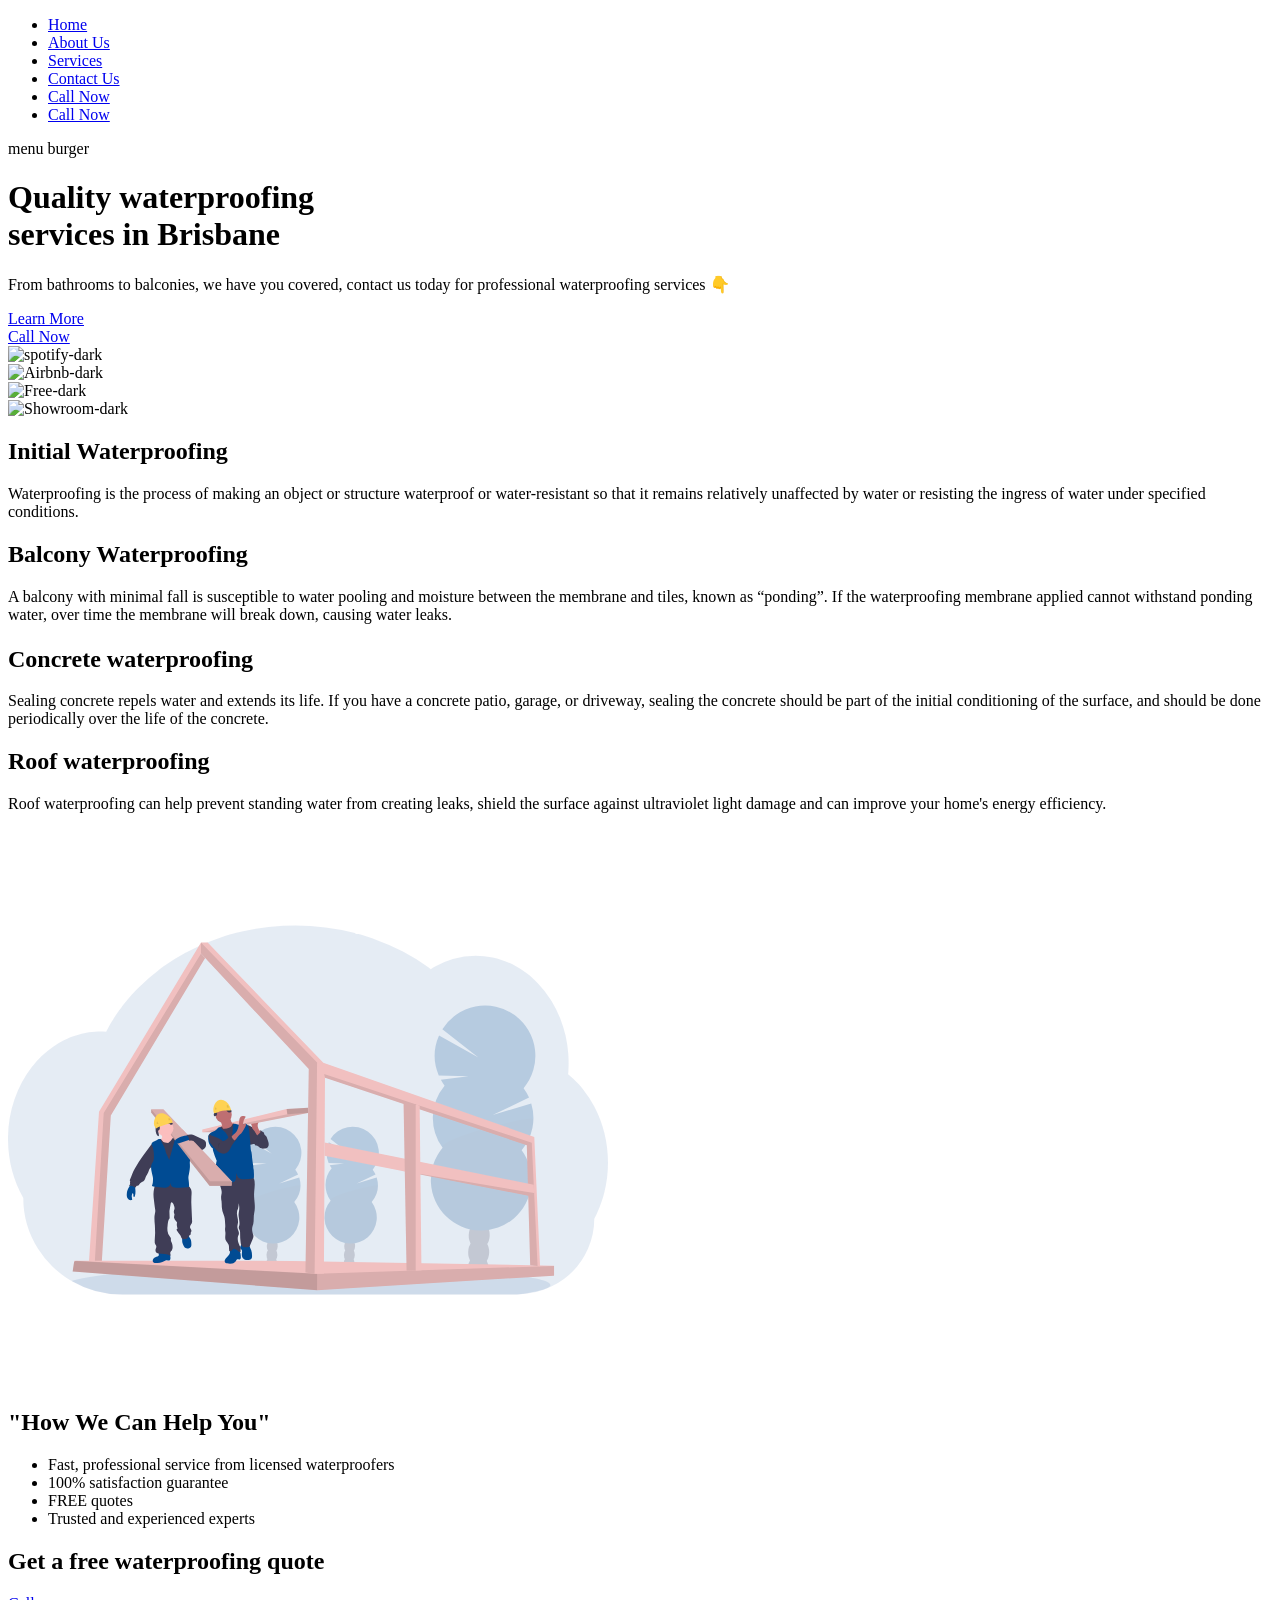
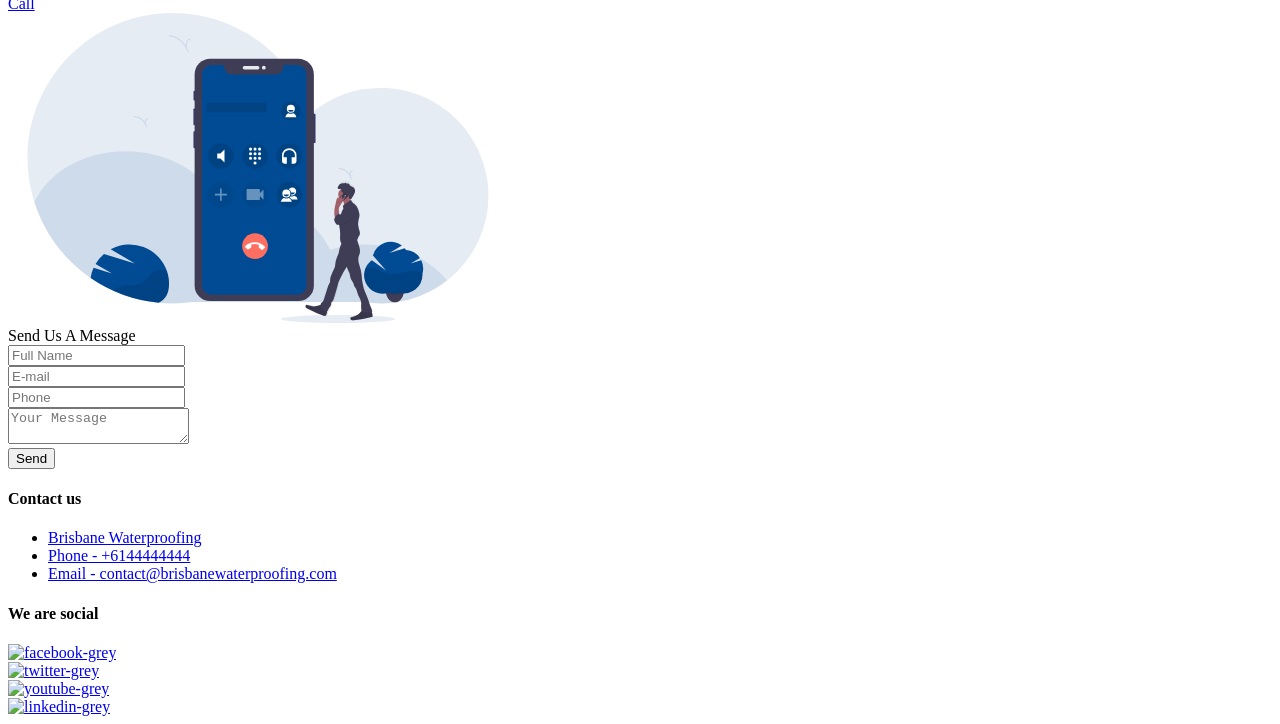
==== _layouts/default.html @ 8cba77e7 "deploy" ====
<!DOCTYPE html>
<html class="no-js" lang="en">
<meta http-equiv="content-type" content="text/html;charset=utf-8" />

<head>
  <meta charset="utf-8" />
  <meta name="author" content="Brisbane Waterproofing" />
  <meta name="description" content="Get a professional waterproofing expert in Brisbane" />
  <meta name="viewport" content="width=device-width, initial-scale=1" />
  <title>Brisbane Waterproofing | Quality Services</title>
  <link rel="stylesheet" href="assets/css/style.css" />
  <link rel="icon" type="image/png" href="images/icons/favicon.ico" />
  <link rel="stylesheet" type="text/css" href="assets/fonts/font-awesome-4.7.0/css/font-awesome.min.css">
  <link rel="stylesheet" type="text/css" href="assets/css/util_contact.css">
  <link rel="stylesheet" type="text/css" href="assets/css/main_contact.css">

  <!-- <script src="assets/js/app.js"></script> -->
  <script src="assets/js/jquery-1.7.1.min.js"></script>
  <script>
    hsjQuery = window["jQuery"];
  </script>
  <link rel="canonical" href="index.html" />
</head>

<body class="page-homepage   hs-content-id-10222317876 hs-site-page page ">
  <div class="header-container-wrapper">
    <div class="header-container container-fluid">
      <div class="row-fluid-wrapper row-depth-1 row-number-1 ">
        <div class="row-fluid ">
          <div id="hero" class="span12 widget-span widget-type-cell " data-widget-type="cell" data-x="0" data-w="12">
            <div class="row-fluid-wrapper row-depth-1 row-number-2 ">
              <div class="row-fluid ">
                <div class="span12 widget-span widget-type-global_group " data-widget-type="global_group" data-x="0"
                  data-w="12">
                  <div class="">
                    <div class="row-fluid-wrapper row-depth-1 row-number-1 ">
                      <div class="row-fluid ">
                        <div class="span12 widget-span widget-type-cell header-website is-close
                            data-widget-type=" cell" data-x="0" data-w="12">
                          <div class="row-fluid-wrapper row-depth-1 row-number-2 ">
                            <div class="row-fluid ">
                              <div class="span12 widget-span widget-type-cell wrapper-main menu-widget"
                                data-widget-type="cell" data-x="0" data-w="12">
                                <div class="row-fluid-wrapper row-depth-1 row-number-3 ">
                                  <div class="row-fluid ">
                                    <div class="span2 widget-span widget-type-cell header-website--logo-container"
                                      data-widget-type="cell" data-x="0" data-w="2">
                                      <div class="row-fluid-wrapper row-depth-1 row-number-4 ">
                                        <div class="row-fluid ">
                                          <div
                                            class="span6 widget-span widget-type-custom_widget header-website--logo logo-black"
                                            data-widget-type="custom_widget" data-x="0" data-w="6"></div>
                                          <!--end widget-span -->
                                          <div
                                            class="span6 widget-span widget-type-custom_widget header-website--logo logo-white"
                                            data-widget-type="custom_widget" data-x="6" data-w="6">
                                            <div id="hs_cos_wrapper_module_1551096233846565"
                                              class="hs_cos_wrapper hs_cos_wrapper_widget hs_cos_wrapper_type_module widget-type-logo"
                                              data-hs-cos-general-type="widget" data-hs-cos-type="module"></div>
                                          </div>
                                          <!--end widget-span -->
                                        </div>
                                        <!--end row-->
                                      </div>
                                      <!--end row-wrapper -->
                                    </div>
                                    <!--end widget-span -->
                                    <div class="span9 widget-span widget-type-custom_widget header-website--menu"
                                      data-widget-type="custom_widget" data-x="2" data-w="9">
                                      <div id="hs_cos_wrapper_module_1551094798471169"
                                        class="hs_cos_wrapper hs_cos_wrapper_widget hs_cos_wrapper_type_module widget-type-menu"
                                        data-hs-cos-general-type="widget" data-hs-cos-type="module">
                                        <span id="hs_cos_wrapper_module_1551094798471169_"
                                          class="hs_cos_wrapper hs_cos_wrapper_widget hs_cos_wrapper_type_menu"
                                          data-hs-cos-general-type="widget" data-hs-cos-type="menu">
                                          <div id="hs_menu_wrapper_module_1551094798471169_"
                                            class="hs-menu-wrapper active-branch no-flyouts hs-menu-flow-horizontal"
                                            role="navigation" data-sitemap-name="default" data-menu-id="7785619566"
                                            aria-label="Navigation Menu">
                                            <ul class="active-branch">
                                              <li class="hs-menu-item hs-menu-depth-1 active active-branch">
                                                <a href=" https://focused-liskov-133b39.netlify.com/" "
                                                    role=" menuitem">Home</a>
                                              </li>
                                              <li class="hs-menu-item hs-menu-depth-1" role="menu">
                                                <a href="#about_us" aria-haspopup="true" aria-expanded="false"
                                                  role="menuitem">About Us</a>

                                              </li>
                                              <li class="hs-menu-item hs-menu-depth-1">
                                                <a href="#services" role="menuitem">Services</a>
                                              </li>
                                              <li class="hs-menu-item hs-menu-depth-1">
                                                <a href="#contact_form" role="menuitem">Contact Us</a>
                                              </li>
                                              <li class="hs-menu-item hs-menu-depth-1">
                                                <a href="tel:0404444444" role="menuitem">Call Now</a>
                                              </li>
                                              <li class="hs-menu-item hs-menu-depth-1">
                                                <a href="tel:0404444444" role="menuitem">Call Now</a>
                                              </li>
                                            </ul>
                                          </div>
                                        </span>
                                      </div>
                                    </div>
                                    <!--end widget-span -->
                                    <div class="span1 widget-span widget-type-custom_widget mobile-trigger"
                                      data-widget-type="custom_widget" data-x="11" data-w="1">
                                      <div id="hs_cos_wrapper_module_1552666625464264"
                                        class="hs_cos_wrapper hs_cos_wrapper_widget hs_cos_wrapper_type_module widget-type-rich_text"
                                        data-hs-cos-general-type="widget" data-hs-cos-type="module">
                                        <span id="hs_cos_wrapper_module_1552666625464264_"
                                          class="hs_cos_wrapper hs_cos_wrapper_widget hs_cos_wrapper_type_rich_text"
                                          data-hs-cos-general-type="widget" data-hs-cos-type="rich_text">
                                          <div class="menu-burger">
                                            <span>menu burger</span>
                                          </div>
                                        </span>
                                      </div>
                                    </div>
                                    <!--end widget-span -->
                                  </div>
                                  <!--end row-->
                                </div>
                                <!--end row-wrapper -->
                              </div>
                              <!--end widget-span -->
                            </div>
                            <!--end row-->
                          </div>
                          <!--end row-wrapper -->
                        </div>
                        <!--end widget-span -->
                      </div>
                      <!--end row-->
                    </div>
                    <!--end row-wrapper -->
                  </div>
                  <!-- end coded_template: id:7785619385 path:generated_global_groups/7785619384.html -->
                </div>
                <!--end widget-span -->
              </div>
              <!--end row-->
            </div>
            <!--end row-wrapper -->

            <div class="row-fluid-wrapper row-depth-1 row-number-3 ">
              <div class="row-fluid ">
                <div class="span12 widget-span widget-type-cell wrapper-main hero--row" data-widget-type="cell"
                  data-x="0" data-w="12">
                  <div class="row-fluid-wrapper row-depth-1 row-number-4 ">
                    <div class="row-fluid ">
                      <div class="span12 widget-span widget-type-cell hero--container" data-widget-type="cell"
                        data-x="0" data-w="12">
                        <div class="row-fluid-wrapper row-depth-1 row-number-5 ">
                          <div class="row-fluid ">
                            <div id="banner_card"
                              class="span6 widget-span widget-type-cell hero--container-content card"
                              data-widget-type="cell" data-x="0" data-w="6">
                              <div class="row-fluid-wrapper row-depth-2 row-number-1 ">
                                <div class="row-fluid ">
                                  <div class="span12 widget-span widget-type-custom_widget hero--title"
                                    data-widget-type="custom_widget" data-x="0" data-w="12">
                                    <div id="hs_cos_wrapper_module_1551095982536330"
                                      class="hs_cos_wrapper hs_cos_wrapper_widget hs_cos_wrapper_type_module widget-type-header widget-type-header"
                                      data-hs-cos-general-type="widget" data-hs-cos-type="module">
                                      <span id="hs_cos_wrapper_module_1551095982536330_"
                                        class="hs_cos_wrapper hs_cos_wrapper_widget hs_cos_wrapper_type_header"
                                        data-hs-cos-general-type="widget" data-hs-cos-type="header">
                                        <h1>
                                          Quality waterproofing<br />services
                                          in Brisbane
                                        </h1>
                                      </span>
                                    </div>
                                  </div>
                                  <!--end widget-span -->
                                </div>
                                <!--end row-->
                              </div>
                              <!--end row-wrapper -->

                              <div class="row-fluid-wrapper row-depth-2 row-number-2 ">
                                <div class="row-fluid ">
                                  <div class="span12 widget-span widget-type-custom_widget hero--text"
                                    data-widget-type="custom_widget" data-x="0" data-w="12">
                                    <div id="hs_cos_wrapper_module_1551095828912235"
                                      class="hs_cos_wrapper hs_cos_wrapper_widget hs_cos_wrapper_type_module widget-type-rich_text"
                                      data-hs-cos-general-type="widget" data-hs-cos-type="module">
                                      <span id="hs_cos_wrapper_module_1551095828912235_"
                                        class="hs_cos_wrapper hs_cos_wrapper_widget hs_cos_wrapper_type_rich_text"
                                        data-hs-cos-general-type="widget" data-hs-cos-type="rich_text">
                                        <p>
                                          From bathrooms to balconies, we have
                                          you covered, contact us today for
                                          professional waterproofing services
                                          👇
                                        </p>
                                      </span>
                                    </div>
                                  </div>
                                  <!--end widget-span -->
                                </div>
                                <!--end row-->
                              </div>
                              <!--end row-wrapper -->

                              <div class="row-fluid-wrapper row-depth-2 row-number-3 ">
                                <div class="row-fluid ">
                                  <div class="span12 widget-span widget-type-cell cta-button-group"
                                    data-widget-type="cell" data-x="0" data-w="12">
                                    <div class="row-fluid-wrapper row-depth-2 row-number-4 ">
                                      <div class="row-fluid ">
                                        <div class="span12 widget-span widget-type-cell " data-widget-type="cell"
                                          data-x="0" data-w="12">
                                          <div class="row-fluid-wrapper row-depth-2 row-number-5 ">
                                            <div class="row-fluid ">
                                              <div class="span12 widget-span widget-type-custom_widget button-title"
                                                data-widget-type="custom_widget" data-x="0" data-w="12">
                                                <div id="hs_cos_wrapper_module_1567006202679696"
                                                  class="hs_cos_wrapper hs_cos_wrapper_widget hs_cos_wrapper_type_module widget-type-text widget-type-text"
                                                  data-hs-cos-general-type="widget" data-hs-cos-type="module">
                                                  <span id="hs_cos_wrapper_module_1567006202679696_"
                                                    class="hs_cos_wrapper hs_cos_wrapper_widget hs_cos_wrapper_type_text"
                                                    data-hs-cos-general-type="widget" data-hs-cos-type="text"></span>
                                                </div>
                                              </div>
                                              <!--end widget-span -->
                                            </div>
                                            <!--end row-->
                                          </div>
                                          <!--end row-wrapper -->

                                          <div class="row-fluid-wrapper row-depth-2 row-number-6 ">
                                            <div class="row-fluid ">
                                              <div class="span12 widget-span widget-type-custom_widget "
                                                data-widget-type="custom_widget" data-x="0" data-w="12">
                                                <div id="hs_cos_wrapper_module_1560758797399526"
                                                  class="hs_cos_wrapper hs_cos_wrapper_widget hs_cos_wrapper_type_module widget-type-cta widget-type-cta"
                                                  data-hs-cos-general-type="widget" data-hs-cos-type="module">
                                                  <span id="hs_cos_wrapper_module_1560758797399526_"
                                                    class="hs_cos_wrapper hs_cos_wrapper_widget hs_cos_wrapper_type_cta"
                                                    data-hs-cos-general-type="widget" data-hs-cos-type="cta">
                                                    <span class="hs-cta-wrapper"
                                                      id="hs-cta-wrapper-d317d902-56b7-4077-93a4-b83791b360e1"><span
                                                        class="hs-cta-node hs-cta-d317d902-56b7-4077-93a4-b83791b360e1"
                                                        id="hs-cta-d317d902-56b7-4077-93a4-b83791b360e1">
                                                        <!--[if lte IE 8
                                                            ]><div
                                                              id="hs-cta-ie-element"
                                                            ></div><!
                                                          [endif]--><a
                                                          id="cta_button_4364162_56b0cc6c-9928-4d28-bc86-59f21a9b22c3"
                                                          class="cta_button cta-button cta-button-green fw800"
                                                          href="https://www.lunchr.co/cs/c/?cta_guid=56b0cc6c-9928-4d28-bc86-59f21a9b22c3&amp;placement_guid=d317d902-56b7-4077-93a4-b83791b360e1&amp;portal_id=4364162&amp;canon=https%3A%2F%2Fwww.lunchr.co%2F&amp;redirect_url=[base64]&amp;click=b10c5555-a533-489b-8926-b68eccbdff54&amp;hsutk=659250b31af2493c61e0df2cf4ca65ab&amp;signature=AAH58kF13Cd1RB-GeyrfUpP_0vA0uWihdw&amp;utm_referrer=https%3A%2F%2Fwww.lunchr.co%2F&amp;pageId=10222317876&amp;__hstc=51447222.659250b31af2493c61e0df2cf4ca65ab.1578821343489.1578876547807.1578880313991.3&amp;__hssc=51447222.3.1578880313991&amp;__hsfp=1813353871&amp;contentType=standard-page"
                                                          cta_dest_link="https://www.lunchr.co/recommander-lunchr"
                                                          title="Learn More">Learn More</a></span>
                                                      <!-- <script
                                                          charset="utf-8"
                                                          src="assets/js/current.js"
                                                        ></script> -->
                                                    </span></span>
                                                </div>
                                              </div>
                                              <!--end widget-span -->
                                            </div>
                                            <!--end row-->
                                          </div>
                                          <!--end row-wrapper -->
                                        </div>
                                        <!--end widget-span -->
                                      </div>
                                      <!--end row-->
                                    </div>
                                    <!--end row-wrapper -->

                                    <div class="row-fluid-wrapper row-depth-2 row-number-7 ">
                                      <div class="row-fluid ">
                                        <div class="span12 widget-span widget-type-custom_widget button-title lg"
                                          data-widget-type="custom_widget" data-x="0" data-w="12">
                                          <div id="hs_cos_wrapper_module_1567006272189768"
                                            class="hs_cos_wrapper hs_cos_wrapper_widget hs_cos_wrapper_type_module widget-type-text widget-type-text"
                                            data-hs-cos-general-type="widget" data-hs-cos-type="module">
                                            <span id="hs_cos_wrapper_module_1567006272189768_"
                                              class="hs_cos_wrapper hs_cos_wrapper_widget hs_cos_wrapper_type_text"
                                              data-hs-cos-general-type="widget" data-hs-cos-type="text"></span>
                                          </div>
                                        </div>
                                        <!--end widget-span -->
                                      </div>
                                      <!--end row-->
                                    </div>
                                    <!--end row-wrapper -->

                                    <div class="row-fluid-wrapper row-depth-2 row-number-8 ">
                                      <div class="row-fluid ">
                                        <div class="span12 widget-span widget-type-cell " style="position: relative;"
                                          data-widget-type="cell" data-x="0" data-w="12">
                                          <div class="row-fluid-wrapper row-depth-2 row-number-9 ">
                                            <div class="row-fluid ">
                                              <div class="span12 widget-span widget-type-custom_widget button-title"
                                                data-widget-type="custom_widget" data-x="0" data-w="12">
                                                <div id="hs_cos_wrapper_module_1567006235533724"
                                                  class="hs_cos_wrapper hs_cos_wrapper_widget hs_cos_wrapper_type_module widget-type-text widget-type-text"
                                                  data-hs-cos-general-type="widget" data-hs-cos-type="module">
                                                  <span id="hs_cos_wrapper_module_1567006235533724_"
                                                    class="hs_cos_wrapper hs_cos_wrapper_widget hs_cos_wrapper_type_text"
                                                    data-hs-cos-general-type="widget" data-hs-cos-type="text"></span>
                                                </div>
                                              </div>
                                              <!--end widget-span -->
                                            </div>
                                            <!--end row-->
                                          </div>
                                          <!--end row-wrapper -->

                                          <div class="row-fluid-wrapper row-depth-2 row-number-10 ">
                                            <div class="row-fluid ">
                                              <div class="span12 widget-span widget-type-custom_widget "
                                                data-widget-type="custom_widget" data-x="0" data-w="12">
                                                <div id="hs_cos_wrapper_module_1560760129348582"
                                                  class="hs_cos_wrapper hs_cos_wrapper_widget hs_cos_wrapper_type_module widget-type-cta widget-type-cta"
                                                  data-hs-cos-general-type="widget" data-hs-cos-type="module">
                                                  <span id="hs_cos_wrapper_module_1560760129348582_"
                                                    class="hs_cos_wrapper hs_cos_wrapper_widget hs_cos_wrapper_type_cta"
                                                    data-hs-cos-general-type="widget" data-hs-cos-type="cta">
                                                    <span class="hs-cta-wrapper"
                                                      id="hs-cta-wrapper-e9786037-0a70-4676-959e-1fe7b67a7b9a"><span
                                                        class="hs-cta-node hs-cta-e9786037-0a70-4676-959e-1fe7b67a7b9a"
                                                        id="hs-cta-e9786037-0a70-4676-959e-1fe7b67a7b9a">
                                                        <!--[if lte IE 8
                                                            ]><div
                                                              id="hs-cta-ie-element"
                                                            ></div><!
                                                          [endif]--><a
                                                          id="cta_button_4364162_2c9a4317-ac78-42ff-8efd-e940222ee6b3"
                                                          class="cta_button cta-button cta-button-green fw800"
                                                          href="https://www.lunchr.co/cs/c/?cta_guid=2c9a4317-ac78-42ff-8efd-e940222ee6b3&amp;placement_guid=e9786037-0a70-4676-959e-1fe7b67a7b9a&amp;portal_id=4364162&amp;canon=https%3A%2F%2Fwww.lunchr.co%2F&amp;redirect_url=[base64]&amp;click=f14fdcf1-0ce8-4862-9015-d9599671c7d9&amp;hsutk=659250b31af2493c61e0df2cf4ca65ab&amp;signature=AAH58kFwxN-7pPObbRWAdJT12tygclJxug&amp;utm_referrer=https%3A%2F%2Fwww.lunchr.co%2F&amp;pageId=10222317876&amp;__hstc=51447222.659250b31af2493c61e0df2cf4ca65ab.1578821343489.1578876547807.1578880313991.3&amp;__hssc=51447222.3.1578880313991&amp;__hsfp=1813353871&amp;contentType=standard-page"
                                                          cta_dest_link="https://app.lunchr.co/company/signup"
                                                          title="Créer mon compte">Call Now</a></span>
                                                      <script charset="utf-8" src="assets/js/current.js"></script>
                                                    </span </span> </div> </div> <!--end widget-span -->
                                                </div>
                                                <!--end row-->
                                              </div>
                                              <!--end row-wrapper -->

                                              <div class="row-fluid-wrapper row-depth-2 row-number-11 ">
                                                <div class="row-fluid ">
                                                  <div class="span12 widget-span widget-type-custom_widget "
                                                    style="max-width: 200px; position: absolute; right: 0; left: 0; margin: 0 auto;"
                                                    data-widget-type="custom_widget" data-x="0" data-w="12"></div>
                                                  <!--end widget-span -->
                                                </div>
                                                <!--end row-->
                                              </div>
                                              <!--end row-wrapper -->
                                            </div>
                                            <!--end widget-span -->
                                          </div>
                                          <!--end row-->
                                        </div>
                                        <!--end row-wrapper -->
                                      </div>
                                      <!--end widget-span -->
                                    </div>
                                    <!--end row-->
                                  </div>
                                  <!--end row-wrapper -->
                                </div>
                                <!--end widget-span -->
                                <div class="span6 widget-span widget-type-custom_widget hero--container-img"
                                  data-widget-type="custom_widget" data-x="6" data-w="6"></div>
                                <!--end widget-span -->
                              </div>
                              <!--end row-->
                            </div>
                            <!--end row-wrapper -->
                          </div>
                          <!--end widget-span -->
                        </div>
                        <!--end row-->
                      </div>
                      <!--end row-wrapper -->
                    </div>
                    <!--end widget-span -->
                  </div>
                  <!--end row-->
                </div>
                <!--end row-wrapper -->
              </div>
              <!--end widget-span -->
            </div>
            <!--end row-->
          </div>
          <!--end row-wrapper -->
        </div>
        <!--end header -->
      </div>
      <!--end header wrapper -->

      <div class="body-container-wrapper">
        <div id="services"></div>
        <div class="body-container container-fluid">
          <div class="row-fluid-wrapper row-depth-1 row-number-1 ">
            <div class="row-fluid ">
              <div class="span12 widget-span widget-type-cell wrapper-main section-1 pb-sm" data-widget-type="cell"
                data-x="0" data-w="12">
                <div class="row-fluid-wrapper row-depth-1 row-number-2 ">
                  <div class="row-fluid ">
                    <div class="span12 widget-span widget-type-cell hero-logos" data-widget-type="cell" data-x="0"
                      data-w="12">
                      <div class="row-fluid-wrapper row-depth-1 row-number-3 ">
                        <div class="row-fluid ">
                          <div class="span3 widget-span widget-type-custom_widget hero-logos-img"
                            data-widget-type="custom_widget" data-x="0" data-w="3">
                            <div id="hs_cos_wrapper_module_155750202175410228"
                              class="hs_cos_wrapper hs_cos_wrapper_widget hs_cos_wrapper_type_module widget-type-linked_image widget-type-linked_image"
                              data-hs-cos-general-type="widget" data-hs-cos-type="module">
                              <span id="hs_cos_wrapper_module_155750202175410228_"
                                class="hs_cos_wrapper hs_cos_wrapper_widget hs_cos_wrapper_type_linked_image"
                                data-hs-cos-general-type="widget" data-hs-cos-type="linked_image"><img
                                  src="assets/images/logos/yelp.png" class="hs-image-widget "
                                  style="width:95px;border-width:0px;border:0px;" width="95"
                                  alt="spotify-dark" /></span>
                            </div>
                          </div>
                          <!--end widget-span -->
                          <div class="span3 widget-span widget-type-custom_widget hero-logos-img"
                            data-widget-type="custom_widget" data-x="3" data-w="3">
                            <div id="hs_cos_wrapper_module_155750208141610365"
                              class="hs_cos_wrapper hs_cos_wrapper_widget hs_cos_wrapper_type_module widget-type-linked_image widget-type-linked_image"
                              data-hs-cos-general-type="widget" data-hs-cos-type="module">
                              <span id="hs_cos_wrapper_module_155750208141610365_"
                                class="hs_cos_wrapper hs_cos_wrapper_widget hs_cos_wrapper_type_linked_image"
                                data-hs-cos-general-type="widget" data-hs-cos-type="linked_image"><img
                                  src="./assets/images/logos/standards-australia.png" class="hs-image-widget "
                                  style="width:95px;border-width:0px;border:0px;" width="95" alt="Airbnb-dark" /></span>
                            </div>
                          </div>
                          <!--end widget-span -->
                          <div class="span3 widget-span widget-type-custom_widget hero-logos-img"
                            data-widget-type="custom_widget" data-x="6" data-w="3">
                            <div id="hs_cos_wrapper_module_155750205830610287"
                              class="hs_cos_wrapper hs_cos_wrapper_widget hs_cos_wrapper_type_module widget-type-linked_image widget-type-linked_image"
                              data-hs-cos-general-type="widget" data-hs-cos-type="module">
                              <span id="hs_cos_wrapper_module_155750205830610287_"
                                class="hs_cos_wrapper hs_cos_wrapper_widget hs_cos_wrapper_type_linked_image"
                                data-hs-cos-general-type="widget" data-hs-cos-type="linked_image"><img
                                  src="./assets/images/logos/100-guarantee.png" class="hs-image-widget "
                                  style="width:95px;border-width:0px;border:0px;" width="95" alt="Free-dark" /></span>
                            </div>
                          </div>
                          <!--end widget-span -->
                          <div class="span3 widget-span widget-type-custom_widget hero-logos-img"
                            data-widget-type="custom_widget" data-x="9" data-w="3">
                            <div id="hs_cos_wrapper_module_155750207250510335"
                              class="hs_cos_wrapper hs_cos_wrapper_widget hs_cos_wrapper_type_module widget-type-linked_image widget-type-linked_image"
                              data-hs-cos-general-type="widget" data-hs-cos-type="module">
                              <span id="hs_cos_wrapper_module_155750207250510335_"
                                class="hs_cos_wrapper hs_cos_wrapper_widget hs_cos_wrapper_type_linked_image"
                                data-hs-cos-general-type="widget" data-hs-cos-type="linked_image"><img
                                  src="./assets/images/logos/fb.png" class="hs-image-widget "
                                  style="width:95px;border-width:0px;border:0px;" width="95"
                                  alt="Showroom-dark" /></span>
                            </div>
                          </div>
                          <!--end widget-span -->
                        </div>
                        <!--end row-->
                      </div>
                      <!--end row-wrapper -->
                    </div>
                    <!--end widget-span -->
                  </div>
                  <!--end row-->
                </div>
                <!--end row-wrapper -->

                <div class="row-fluid-wrapper row-depth-1 row-number-4 " style="margin-bottom: 22px;">
                  <div class="row-fluid ">
                    <div class="span6 widget-span widget-type-cell card left anim_block anim_fadeInUp"
                      data-widget-type="cell" data-x="0" data-w="6">
                      <div class="row-fluid-wrapper row-depth-1 row-number-5 ">
                        <div class="row-fluid ">
                          <div class="span12 widget-span widget-type-cell card-content" data-widget-type="cell"
                            data-x="0" data-w="12">
                            <div class="row-fluid-wrapper row-depth-1 row-number-6 ">
                              <div class="row-fluid ">
                                <div class="span12 widget-span widget-type-custom_widget tag grey"
                                  data-widget-type="custom_widget" data-x="0" data-w="12">
                                  <!-- <div id="hs_cos_wrapper_module_1551099427998901"
                                class="hs_cos_wrapper hs_cos_wrapper_widget hs_cos_wrapper_type_module widget-type-text widget-type-text"
                                 data-hs-cos-general-type="widget" data-hs-cos-type="module">
                                <span id="hs_cos_wrapper_module_1551099427998901_"
                                  class="hs_cos_wrapper hs_cos_wrapper_widget hs_cos_wrapper_type_text"
                                  data-hs-cos-general-type="widget" data-hs-cos-type="text">la base</span>
                              </div> -->
                                </div>
                                <!--end widget-span -->
                              </div>
                              <!--end row-->
                            </div>
                            <!--end row-wrapper -->

                            <div class="row-fluid-wrapper row-depth-1 row-number-7 ">
                              <div class="row-fluid ">
                                <div class="span12 widget-span widget-type-custom_widget header"
                                  data-widget-type="custom_widget" data-x="0" data-w="12">
                                  <div id="hs_cos_wrapper_module_1551099294096704"
                                    class="hs_cos_wrapper hs_cos_wrapper_widget hs_cos_wrapper_type_module widget-type-header widget-type-header"
                                    data-hs-cos-general-type="widget" data-hs-cos-type="module">
                                    <span id="hs_cos_wrapper_module_1551099294096704_"
                                      class="hs_cos_wrapper hs_cos_wrapper_widget hs_cos_wrapper_type_header"
                                      data-hs-cos-general-type="widget" data-hs-cos-type="header">
                                      <h2>
                                        Initial Waterproofing
                                      </h2>
                                    </span>
                                  </div>
                                </div>
                                <!--end widget-span -->
                              </div>
                              <!--end row-->
                            </div>
                            <!--end row-wrapper -->

                            <div class="row-fluid-wrapper row-depth-1 row-number-8 ">
                              <div class="row-fluid ">
                                <div class="span12 widget-span widget-type-custom_widget text"
                                  data-widget-type="custom_widget" data-x="0" data-w="12">
                                  <div id="hs_cos_wrapper_module_1551099360023800"
                                    class="hs_cos_wrapper hs_cos_wrapper_widget hs_cos_wrapper_type_module widget-type-text widget-type-text"
                                    data-hs-cos-general-type="widget" data-hs-cos-type="module">
                                    <span id="hs_cos_wrapper_module_1551099360023800_"
                                      class="hs_cos_wrapper hs_cos_wrapper_widget hs_cos_wrapper_type_text"
                                      data-hs-cos-general-type="widget" data-hs-cos-type="text">Waterproofing is the
                                      process of making an object or structure waterproof or water-resistant so that it
                                      remains relatively unaffected by water or resisting the ingress of water under
                                      specified conditions.</span>
                                  </div>
                                </div>
                                <!--end widget-span -->
                              </div>
                              <!--end row-->
                            </div>
                            <!--end row-wrapper -->
                          </div>
                          <!--end widget-span -->
                        </div>
                        <!--end row-->
                      </div>
                      <!--end row-wrapper -->

                      <div class="row-fluid-wrapper row-depth-1 row-number-9 ">
                        <div class="row-fluid ">
                          <!--end widget-span -->
                        </div>
                        <!--end row-->
                      </div>
                      <!--end row-wrapper -->
                    </div>
                    <!--end widget-span -->
                    <div class="span6 widget-span widget-type-cell card anim_block anim_delay_500 anim_fadeInUp"
                      data-widget-type="cell" data-x="6" data-w="6">
                      <div class="row-fluid-wrapper row-depth-1 row-number-17 ">
                        <div class="row-fluid ">
                          <div class="span12 widget-span widget-type-cell card-content" data-widget-type="cell"
                            data-x="0" data-w="12">
                            <div class="row-fluid-wrapper row-depth-1 row-number-18 ">
                              <div class="row-fluid ">
                                <div class="span12 widget-span widget-type-custom_widget tag green"
                                  data-widget-type="custom_widget" data-x="0" data-w="12"></div>
                                <!--end widget-span -->
                              </div>
                              <!--end row-->
                            </div>
                            <!--end row-wrapper -->

                            <div class="row-fluid-wrapper row-depth-1 row-number-19 ">
                              <div class="row-fluid ">
                                <div class="span12 widget-span widget-type-custom_widget header"
                                  data-widget-type="custom_widget" data-x="0" data-w="12">
                                  <div id="hs_cos_wrapper_module_15512787444424296"
                                    class="hs_cos_wrapper hs_cos_wrapper_widget hs_cos_wrapper_type_module widget-type-header widget-type-header"
                                    data-hs-cos-general-type="widget" data-hs-cos-type="module">
                                    <span id="hs_cos_wrapper_module_15512787444424296_"
                                      class="hs_cos_wrapper hs_cos_wrapper_widget hs_cos_wrapper_type_header"
                                      data-hs-cos-general-type="widget" data-hs-cos-type="header">
                                      <h2>
                                        Balcony Waterproofing
                                      </h2>
                                    </span>
                                  </div>
                                </div>
                                <!--end widget-span -->
                              </div>
                              <!--end row-->
                            </div>
                            <!--end row-wrapper -->

                            <div class="row-fluid-wrapper row-depth-1 row-number-20 ">
                              <div class="row-fluid ">
                                <div class="span12 widget-span widget-type-custom_widget text"
                                  data-widget-type="custom_widget" data-x="0" data-w="12">
                                  <div id="hs_cos_wrapper_module_15512787444424297"
                                    class="hs_cos_wrapper hs_cos_wrapper_widget hs_cos_wrapper_type_module widget-type-text widget-type-text"
                                    data-hs-cos-general-type="widget" data-hs-cos-type="module">
                                    <span id="hs_cos_wrapper_module_15512787444424297_"
                                      class="hs_cos_wrapper hs_cos_wrapper_widget hs_cos_wrapper_type_text"
                                      data-hs-cos-general-type="widget" data-hs-cos-type="text">A balcony with minimal
                                      fall is susceptible to water pooling and moisture between the membrane and tiles,
                                      known as “ponding”. If the waterproofing membrane applied cannot withstand ponding
                                      water, over time the membrane will break down, causing water leaks. </span>
                                  </div>
                                </div>
                                <!--end widget-span -->
                              </div>
                              <!--end row-->
                            </div>
                            <!--end row-wrapper -->
                          </div>
                          <!--end widget-span -->
                        </div>
                        <!--end row-->
                      </div>
                      <!--end row-wrapper -->

                      <div class="row-fluid-wrapper row-depth-1 row-number-21 ">
                        <div class="row-fluid ">
                          <!--end widget-span -->
                        </div>
                        <!--end row-->
                      </div>
                      <!--end row-wrapper -->
                    </div>
                    <!--end widget-span -->
                  </div>
                  <!--end row-->
                </div>
                <div class="row-fluid-wrapper row-depth-1 row-number-4 " style="margin-bottom: 22px;">
                  <div class="row-fluid ">
                    <div class="span6 widget-span widget-type-cell card left anim_block anim_fadeInUp"
                      data-widget-type="cell" data-x="0" data-w="6">
                      <div class="row-fluid-wrapper row-depth-1 row-number-5 ">
                        <div class="row-fluid ">
                          <div class="span12 widget-span widget-type-cell card-content" data-widget-type="cell"
                            data-x="0" data-w="12">
                            <div class="row-fluid-wrapper row-depth-1 row-number-6 ">
                              <div class="row-fluid ">
                                <div class="span12 widget-span widget-type-custom_widget tag grey"
                                  data-widget-type="custom_widget" data-x="0" data-w="12">

                                </div>
                                <!--end widget-span -->
                              </div>
                              <!--end row-->
                            </div>
                            <!--end row-wrapper -->

                            <div class="row-fluid-wrapper row-depth-1 row-number-7 ">
                              <div class="row-fluid ">
                                <div class="span12 widget-span widget-type-custom_widget header"
                                  data-widget-type="custom_widget" data-x="0" data-w="12">
                                  <div id="hs_cos_wrapper_module_1551099294096704"
                                    class="hs_cos_wrapper hs_cos_wrapper_widget hs_cos_wrapper_type_module widget-type-header widget-type-header"
                                    data-hs-cos-general-type="widget" data-hs-cos-type="module">
                                    <span id="hs_cos_wrapper_module_1551099294096704_"
                                      class="hs_cos_wrapper hs_cos_wrapper_widget hs_cos_wrapper_type_header"
                                      data-hs-cos-general-type="widget" data-hs-cos-type="header">
                                      <h2>
                                        Concrete waterproofing
                                      </h2>
                                    </span>
                                  </div>
                                </div>
                                <!--end widget-span -->
                              </div>
                              <!--end row-->
                            </div>
                            <!--end row-wrapper -->

                            <div class="row-fluid-wrapper row-depth-1 row-number-8 ">
                              <div class="row-fluid ">
                                <div class="span12 widget-span widget-type-custom_widget text"
                                  data-widget-type="custom_widget" data-x="0" data-w="12">
                                  <div id="hs_cos_wrapper_module_1551099360023800"
                                    class="hs_cos_wrapper hs_cos_wrapper_widget hs_cos_wrapper_type_module widget-type-text widget-type-text"
                                    data-hs-cos-general-type="widget" data-hs-cos-type="module">
                                    <span id="hs_cos_wrapper_module_1551099360023800_"
                                      class="hs_cos_wrapper hs_cos_wrapper_widget hs_cos_wrapper_type_text"
                                      data-hs-cos-general-type="widget" data-hs-cos-type="text">Sealing concrete repels
                                      water and extends its life. If you have a concrete patio, garage, or driveway,
                                      sealing the concrete should be part of the initial conditioning of the surface,
                                      and should be done periodically over the life of the concrete.</span>
                                  </div>
                                </div>
                                <!--end widget-span -->
                              </div>
                              <!--end row-->
                            </div>
                            <!--end row-wrapper -->
                          </div>
                          <!--end widget-span -->
                        </div>
                        <!--end row-->
                      </div>
                      <!--end row-wrapper -->

                      <div class="row-fluid-wrapper row-depth-1 row-number-9 ">
                        <div class="row-fluid ">
                          <!--end widget-span -->
                        </div>
                        <!--end row-->
                      </div>
                      <!--end row-wrapper -->
                    </div>
                    <!--end widget-span -->
                    <div class="span6 widget-span widget-type-cell card anim_block anim_delay_500 anim_fadeInUp"
                      data-widget-type="cell" data-x="6" data-w="6">
                      <div class="row-fluid-wrapper row-depth-1 row-number-17 ">
                        <div class="row-fluid ">
                          <div class="span12 widget-span widget-type-cell card-content" data-widget-type="cell"
                            data-x="0" data-w="12">
                            <div class="row-fluid-wrapper row-depth-1 row-number-18 ">
                              <div class="row-fluid ">
                                <div class="span12 widget-span widget-type-custom_widget tag green"
                                  data-widget-type="custom_widget" data-x="0" data-w="12"></div>
                                <!--end widget-span -->
                              </div>
                              <!--end row-->
                            </div>
                            <!--end row-wrapper -->

                            <div class="row-fluid-wrapper row-depth-1 row-number-19 ">
                              <div class="row-fluid ">
                                <div class="span12 widget-span widget-type-custom_widget header"
                                  data-widget-type="custom_widget" data-x="0" data-w="12">
                                  <div id="hs_cos_wrapper_module_15512787444424296"
                                    class="hs_cos_wrapper hs_cos_wrapper_widget hs_cos_wrapper_type_module widget-type-header widget-type-header"
                                    data-hs-cos-general-type="widget" data-hs-cos-type="module">
                                    <span id="hs_cos_wrapper_module_15512787444424296_"
                                      class="hs_cos_wrapper hs_cos_wrapper_widget hs_cos_wrapper_type_header"
                                      data-hs-cos-general-type="widget" data-hs-cos-type="header">
                                      <h2>
                                        Roof waterproofing
                                      </h2>
                                    </span>
                                  </div>
                                </div>
                                <!--end widget-span -->
                              </div>
                              <!--end row-->
                            </div>
                            <!--end row-wrapper -->

                            <div class="row-fluid-wrapper row-depth-1 row-number-20 ">
                              <div class="row-fluid ">
                                <div class="span12 widget-span widget-type-custom_widget text"
                                  data-widget-type="custom_widget" data-x="0" data-w="12">
                                  <div id="hs_cos_wrapper_module_15512787444424297"
                                    class="hs_cos_wrapper hs_cos_wrapper_widget hs_cos_wrapper_type_module widget-type-text widget-type-text"
                                    data-hs-cos-general-type="widget" data-hs-cos-type="module">
                                    <span id="hs_cos_wrapper_module_15512787444424297_"
                                      class="hs_cos_wrapper hs_cos_wrapper_widget hs_cos_wrapper_type_text"
                                      data-hs-cos-general-type="widget" data-hs-cos-type="text">Roof waterproofing can
                                      help prevent standing water from creating leaks, shield the surface against
                                      ultraviolet light damage and can improve your home's energy efficiency.</span>
                                  </div>
                                </div>
                                <!--end widget-span -->
                              </div>
                              <!--end row-->
                            </div>
                            <!--end row-wrapper -->
                          </div>
                          <!--end widget-span -->
                        </div>
                        <!--end row-->
                      </div>
                      <!--end row-wrapper -->

                      <div class="row-fluid-wrapper row-depth-1 row-number-21 ">
                        <div class="row-fluid ">
                          <!--end widget-span -->
                        </div>
                        <!--end row-->
                      </div>
                      <!--end row-wrapper -->
                    </div>
                    <!--end widget-span -->
                  </div>
                  <!--end row-->
                </div>

                <!--end row-wrapper -->
              </div>
              <!--end widget-span -->
            </div>
            <!--end row-->
            <dir id="about_us"></dir>
          </div>
          <!--end row-wrapper -->

          <div class="row-fluid-wrapper row-depth-1 row-number-23 ">
            <div class="row-fluid ">
              <div class="span12 widget-span widget-type-cell section-2 pt-sm" data-widget-type="cell" data-x="0"
                data-w="12">
                <div class="row-fluid-wrapper row-depth-1 row-number-24 ">
                  <div class="row-fluid ">
                    <div class="span12 widget-span widget-type-cell wrapper-main" data-widget-type="cell" data-x="0"
                      data-w="12">
                      <div class="row-fluid-wrapper row-depth-1 row-number-25 ">
                        <div class="row-fluid ">
                          <div class="span6 widget-span widget-type-cell section-2--block-left svg-div"
                            data-widget-type="cell" data-x="0" data-w="6">
                            <!--end row-wrapper -->
                            <svg class="svg1" id="e43251fe-2b99-4b63-8176-d5da4893f038" data-name="Layer 1"
                              xmlns="http://www.w3.org/2000/svg" width="600" height="550" viewBox="0 0 1177.82 724.47">
                              <title>under construction</title>
                              <path
                                d="M1188.91,553.07a241.36,241.36,0,0,1-7.07,58.24q-2.38,9.63-5.53,18.86a222.72,222.72,0,0,1-8.92,22.32q-2.55,5.52-5.39,10.82a145.56,145.56,0,0,1-12.17,58.49,150.79,150.79,0,0,1-73.18,75.4,153.93,153.93,0,0,1-65.33,15H234.68a195.68,195.68,0,0,1-98.42-26.31l-.46-.26q-6.39-3.74-12.46-7.92a195.41,195.41,0,0,1-25.57-21.08A190.28,190.28,0,0,1,69.66,721.8a185.86,185.86,0,0,1-28.59-99.23c-18.95-33.25-30-73.08-30-115.88,0-54,17.56-103.26,46.41-140.55a197.6,197.6,0,0,1,19.71-21.93,183.42,183.42,0,0,1,22.54-18.45,175.38,175.38,0,0,1,20-12c2.89-1.47,5.79-2.86,8.74-4.15,2.59-1.15,5.21-2.22,7.86-3.23q4.77-1.81,9.66-3.33t9.65-2.66q7-1.71,14.24-2.78c4-.59,8-1,12-1.31,3.18-.24,6.39-.37,9.62-.41h1.75c3.56,0,7.1.14,10.61.38.37-.74.77-1.49,1.14-2.22,1.4-2.67,2.85-5.33,4.31-7.93a.25.25,0,0,1,0-.07c.25-.46.5-.91.76-1.35,1.18-2.13,2.41-4.24,3.67-6.33.58-1,1.15-1.94,1.74-2.88a7.66,7.66,0,0,1,.41-.68q.9-1.5,1.83-3,4.63-7.4,9.63-14.54l.85-1.22c.52-.74,1-1.46,1.58-2.2,1.38-1.93,2.8-3.87,4.23-5.77,1-1.36,2-2.71,3.08-4q3.9-5,8-10t8.52-9.87c.4-.45.8-.89,1.22-1.33l4.27-4.66h0c.21-.22.39-.42.59-.62h0c.51-.55,1-1.1,1.55-1.63,2.29-2.43,4.64-4.81,7-7.18a381.2,381.2,0,0,1,38.3-33.37c.53-.42,1.07-.82,1.6-1.22,2.54-1.91,5.12-3.8,7.7-5.66a405.31,405.31,0,0,1,44.41-27.7c1.06-.61,2.14-1.18,3.23-1.74a424,424,0,0,1,42.49-19.56c7.91-3.13,16-6.07,24.14-8.76,5.42-1.78,10.86-3.47,16.37-5.06Q459.4,102,472.5,99.05a463.35,463.35,0,0,1,78.24-10.66q12-.61,24.27-.63a465,465,0,0,1,117,14.8,4.22,4.22,0,0,0,3.63,1.89H699c1.46.4,2.91.8,4.37,1.22q12.23,3.52,24.11,7.69l2,.72a430.44,430.44,0,0,1,56.91,25,410.69,410.69,0,0,1,47.65,29.44q3.51,2.52,6.92,5.08,4.14-2.65,8.42-5.08a165.62,165.62,0,0,1,34.88-14.87,159.1,159.1,0,0,1,78.24-3.06c33.25,7.05,63.35,24.55,87.66,49.44a204.55,204.55,0,0,1,26.29,33.38c.55.86,1.1,1.73,1.63,2.61a220,220,0,0,1,16.74,33.37c.17.43.34.83.49,1.25a231.09,231.09,0,0,1,10.3,33.35c.12.58.26,1.15.38,1.73a240.11,240.11,0,0,1,4.92,33.37c0,.4,0,.81.08,1.23q.63,8.71.64,17.6c0,5.3-.18,10.56-.51,15.78,0,.57-.08,1.16-.13,1.75-.09,1.51-.22,3-.35,4.52a189.79,189.79,0,0,1,21.38,20.17q4.37,4.77,8.46,9.9a210.61,210.61,0,0,1,21.8,33.37C1179.19,475.33,1188.91,512.88,1188.91,553.07Z"
                                transform="translate(-11.09 -87.76)" fill="#004b93" opacity="0.1" />
                              <path
                                d="M1075.91,793.5c0,6.83-23.53,13.23-64.59,18.73H234.68a195.68,195.68,0,0,1-98.42-26.31l-.46-.26c11.8-4.3,33.1-8.31,62.09-11.93h0l1.3-.16c13-1.59,27.53-3.1,43.41-4.53.4,0,.81-.06,1.21-.11h0q18.9-1.68,40.21-3.15c.45,0,.89-.08,1.34-.1q8.22-.59,16.78-1.12h0l2.2-.14c41.55-2.58,88.78-4.64,140-6h.06q10.76-.3,21.75-.53,12.22-.29,24.74-.51c6.37-.14,12.82-.24,19.29-.34h.15c29.19-.44,59.35-.66,90.19-.66,76.26,0,148.34,1.39,212.21,3.89h.18c9.82.38,19.46.8,28.86,1.23l8,.38q15.91.76,31,1.63h0C999.07,770.24,1075.91,781.17,1075.91,793.5Z"
                                transform="translate(-11.09 -87.76)" fill="#004b93" opacity="0.1" />
                              <g opacity="0.2">
                                <path
                                  d="M691.37,751.79A19,19,0,0,1,691,755q-10.44-1.66-21-3c0-.28,0-.57,0-.86a16.88,16.88,0,0,1,2.5-8.48c2.06-3.26,5.19-5.3,8.64-5.19s6.44,2.34,8.29,5.71A16.87,16.87,0,0,1,691.37,751.79Z"
                                  transform="translate(-11.09 -87.76)" fill="#3f3d56" />
                                <ellipse cx="681.21" cy="734.33" rx="14.01" ry="10.7"
                                  transform="translate(-85.32 1304.28) rotate(-88.19)" fill="#3f3d56" />
                                <ellipse cx="681.75" cy="717.21" rx="14.01" ry="10.7"
                                  transform="translate(-67.68 1288.24) rotate(-88.19)" fill="#3f3d56" />
                                <ellipse cx="682.29" cy="700.09" rx="14.01" ry="10.7"
                                  transform="translate(-50.05 1272.2) rotate(-88.19)" fill="#3f3d56" />
                                <ellipse cx="682.83" cy="682.97" rx="14.01" ry="10.7"
                                  transform="translate(-32.42 1256.16) rotate(-88.19)" fill="#3f3d56" />
                                <path
                                  d="M646.47,564.55a49.66,49.66,0,0,1-3.8-6l28.26-3.73-30.42-.73a51.38,51.38,0,0,1,.31-40.64l40.12,22.45-36.75-28.84a51.28,51.28,0,1,1,82.84,60,50.8,50.8,0,0,1,5.55,9.53l-37.09,17.8,39.33-11.83A51.34,51.34,0,0,1,725,630.47a51.28,51.28,0,1,1-80.56-2.54,51.28,51.28,0,0,1,2-63.38Z"
                                  transform="translate(-11.09 -87.76)" fill="#004b93" />
                                <path
                                  d="M737,599.13a51,51,0,0,1-12,31.34,51.28,51.28,0,1,1-80.56-2.54C637.87,619,737.18,593.38,737,599.13Z"
                                  transform="translate(-11.09 -87.76)" opacity="0.1" />
                              </g>
                              <g opacity="0.2">
                                <path
                                  d="M539.37,751.79A19,19,0,0,1,539,755q-10.44-1.66-21-3c0-.28,0-.57,0-.86a16.88,16.88,0,0,1,2.5-8.48c2.06-3.26,5.19-5.3,8.64-5.19s6.44,2.34,8.29,5.71A16.87,16.87,0,0,1,539.37,751.79Z"
                                  transform="translate(-11.09 -87.76)" fill="#3f3d56" />
                                <ellipse cx="529.21" cy="734.33" rx="14.01" ry="10.7"
                                  transform="translate(-232.53 1152.36) rotate(-88.19)" fill="#3f3d56" />
                                <ellipse cx="529.75" cy="717.21" rx="14.01" ry="10.7"
                                  transform="translate(-214.89 1136.32) rotate(-88.19)" fill="#3f3d56" />
                                <ellipse cx="530.29" cy="700.09" rx="14.01" ry="10.7"
                                  transform="translate(-197.26 1120.28) rotate(-88.19)" fill="#3f3d56" />
                                <ellipse cx="530.83" cy="682.97" rx="14.01" ry="10.7"
                                  transform="translate(-179.63 1104.24) rotate(-88.19)" fill="#3f3d56" />
                                <path
                                  d="M494.47,564.55a49.66,49.66,0,0,1-3.8-6l28.26-3.73-30.42-.73a51.38,51.38,0,0,1,.31-40.64l40.12,22.45-36.75-28.84a51.28,51.28,0,1,1,82.84,60,50.8,50.8,0,0,1,5.55,9.53l-37.09,17.8,39.33-11.83A51.34,51.34,0,0,1,573,630.47a51.28,51.28,0,1,1-80.56-2.54,51.28,51.28,0,0,1,2-63.38Z"
                                  transform="translate(-11.09 -87.76)" fill="#004b93" />
                                <path
                                  d="M585,599.13a51,51,0,0,1-12,31.34,51.28,51.28,0,1,1-80.56-2.54C485.87,619,585.18,593.38,585,599.13Z"
                                  transform="translate(-11.09 -87.76)" opacity="0.1" />
                              </g>
                              <g opacity="0.2">
                                <path
                                  d="M954.57,762.73a37.3,37.3,0,0,1-.73,6.08q-20.1-3.21-40.49-5.74c0-.54,0-1.09,0-1.65a32.5,32.5,0,0,1,4.82-16.33c4-6.27,10-10.2,16.63-10s12.4,4.51,16,11A32.53,32.53,0,0,1,954.57,762.73Z"
                                  transform="translate(-11.09 -87.76)" fill="#3f3d56" />
                                <ellipse cx="935" cy="729.11" rx="26.98" ry="20.61"
                                  transform="translate(165.69 1552.9) rotate(-88.19)" fill="#3f3d56" />
                                <ellipse cx="936.04" cy="696.15" rx="26.98" ry="20.61"
                                  transform="translate(199.64 1522.02) rotate(-88.19)" fill="#3f3d56" />
                                <ellipse cx="937.08" cy="663.2" rx="26.98" ry="20.61"
                                  transform="translate(233.59 1491.14) rotate(-88.19)" fill="#3f3d56" />
                                <ellipse cx="938.12" cy="630.24" rx="26.98" ry="20.61"
                                  transform="matrix(0.03, -1, 1, 0.03, 267.53, 1460.26)" fill="#3f3d56" />
                                <path
                                  d="M868.12,402.27a99.27,99.27,0,0,1-7.31-11.53l54.4-7.18-58.55-1.41a98.9,98.9,0,0,1,.58-78.24l77.25,43.21L863.75,291.6a98.72,98.72,0,1,1,159.47,115.56,98.71,98.71,0,0,1,10.69,18.35L962.5,459.8,1038.21,437a98.75,98.75,0,0,1-18.83,92.15,98.72,98.72,0,1,1-155.1-4.89,98.75,98.75,0,0,1,3.84-122Z"
                                  transform="translate(-11.09 -87.76)" fill="#004b93" />
                                <path
                                  d="M1042.42,468.83a98.34,98.34,0,0,1-23,60.34,98.72,98.72,0,1,1-155.1-4.89C851.58,507.07,1042.77,457.76,1042.42,468.83Z"
                                  transform="translate(-11.09 -87.76)" opacity="0.1" />
                              </g>
                              <polygon
                                points="157.82 676.73 168.31 676.7 183.1 676.7 201.8 372.92 386.99 63.89 378.94 55.25 378.94 33.37 178.66 365.76 157.82 676.73"
                                fill="#f1c0c0" />
                              <polygon
                                points="169.43 676.7 183.1 676.7 201.8 372.92 386.99 63.89 378.94 55.25 187.92 368.29 169.43 676.7"
                                opacity="0.1" />
                              <polygon
                                points="126.91 679.26 606.76 715.98 607.17 716.01 1071.56 687.45 1071.91 687.43 1071.91 667.82 560.21 658.43 133.3 658.02 130.18 658.02 129.84 660.22 126.91 679.26"
                                fill="#f1c0c0" />
                              <polygon
                                points="126.91 679.26 606.76 715.98 607.17 716.01 1071.56 687.45 1071.91 687.07 1071.91 668.23 1071.5 668.23 606.76 683.75 133.3 658.02 133.23 658.02 132.39 658.57 129.84 660.22 126.91 679.26"
                                opacity="0.1" />
                              <polygon
                                points="126.91 679.26 606.76 715.98 606.76 683.75 132.39 658.57 129.84 660.22 126.91 679.26"
                                opacity="0.1" />
                              <polygon
                                points="378.88 54.84 590.43 281.9 583.89 681.3 601.86 683.47 602.16 683.51 620.13 683.51 622.28 299.05 1018.41 431.37 1025.09 666.97 1039.55 668.59 1044.45 669.14 1033.11 415.03 619.01 269.65 391.95 33.6 378.88 33.6 378.88 54.84"
                                fill="#f1c0c0" />
                              <polygon
                                points="620.65 291.7 622.28 299.05 1018.41 431.37 1025.09 666.97 1039.55 668.59 1028.21 426.47 620.65 291.7"
                                opacity="0.1" />
                              <polygon
                                points="378.88 54.84 590.43 281.9 583.89 681.3 601.86 683.47 606.76 268.83 378.88 33.6 378.88 54.84"
                                opacity="0.1" />
                              <polygon
                                points="621.42 451.99 766.71 480.6 766.76 480.61 1021.23 530.74 1032.88 526.07 1032.84 525.25 1032.08 509 621.57 426.05 621.42 451.99"
                                fill="#f1c0c0" />
                              <polygon points="766.76 480.61 1021.23 530.74 1032.88 526.07 1032.84 525.25 766.76 480.61"
                                opacity="0.1" />
                              <polygon
                                points="776.49 350.56 780.42 566.9 782.45 677.89 800.34 677.29 811.6 676.91 808.1 353.69 800.34 351.11 798.64 350.56 776.49 350.56"
                                fill="#f1c0c0" />
                              <polygon
                                points="776.65 350.51 776.65 350.56 780.42 566.9 782.45 677.89 800.34 677.29 800.34 350.51 776.65 350.51"
                                opacity="0.1" />
                              <path
                                d="M507.35,493.57a22.79,22.79,0,0,1,3,1.95,19.85,19.85,0,0,1,3,3.29c4.29,5.55,8.25,12,7.83,19a7.73,7.73,0,0,1-2.23,5.5c-1.77,1.51-4.31,1.58-6.63,1.58-2.52,0-5.17,0-7.35-1.3s-4-3.83-6.58-3.77a3.37,3.37,0,0,1-1.1,0c-.89-.29-1.07-1.46-1.65-2.2-1-1.33-3.11-1-4.68-.42s-3.31,1.45-4.86.78a5.05,5.05,0,0,1-2.11-2.11c-3.71-6-4.5-13.21-5.2-20.18-.43-4.24-3.71-18.7,5.34-15.41,4,1.44,7.74,4.32,11.38,6.43Z"
                                transform="translate(-11.09 -87.76)" fill="#3f3d56" />
                              <path
                                d="M498.41,495a4.46,4.46,0,0,0,5.49-.22,8.27,8.27,0,0,0,2.67-5.18c1-.31,1.51,1,2.15,1.8,1.12,1.36,3.4,1.34,4.42,2.79.71,1,.55,2.39,1.05,3.52.65,1.46,2.26,2.22,3.36,3.4a11.58,11.58,0,0,1,2.2,4.39l1.64,4.92a24.32,24.32,0,0,1,1.5,6.37,8.25,8.25,0,0,1-1.9,6.09c-2.2,2.37-5.81,2.62-9,2.55a11.58,11.58,0,0,1-3.16-.37c-2.83-.88-4.64-3.73-5.39-6.6s-.67-5.88-1.11-8.82a34.57,34.57,0,0,0-2.5-8.38c-.88-2.08-3.3-5.18-3.26-7.39C497.29,493.87,497.81,494.53,498.41,495Z"
                                transform="translate(-11.09 -87.76)" fill="#3f3d56" />
                              <path
                                d="M502,484.87a16.51,16.51,0,0,1-.81-4.39c0-3,1.37-5.82,2.75-8.5l-11.43,1.55c-1.38.19-2.92.47-3.7,1.62a4,4,0,0,0,0,3.69,18.86,18.86,0,0,1,1.36,3.57,17.83,17.83,0,0,0,.37,3.21,6.8,6.8,0,0,0,1.47,2.07c3.27,3.62,5.72,7.89,8.16,12.12-.07-.12,6.89-5.51,6.61-7.27-.16-1-2.17-2.2-2.81-3.16A16.09,16.09,0,0,1,502,484.87Z"
                                transform="translate(-11.09 -87.76)" fill="#be6f72" />
                              <polygon
                                points="588.91 358.04 588.91 367.89 420.24 400.79 411.49 406.09 381.3 406.09 381.3 400.54 547.02 360.5 588.91 358.04"
                                fill="#f1c0c0" />
                              <polygon
                                points="588.91 367.89 420.24 400.79 411.49 406.09 381.3 406.09 548.25 370.36 588.91 367.89"
                                opacity="0.1" />
                              <path
                                d="M464.58,725.42a13.07,13.07,0,0,0-15.9-3.38,4.19,4.19,0,0,0-1.46,1.14c-1,1.4-.36,3.33-.27,5.06.23,4.22-3.13,7.65-6.15,10.6-1.62,1.58-3.27,3.27-4,5.42s-.19,4.88,1.77,6a7.37,7.37,0,0,0,2.74.76,29.57,29.57,0,0,0,9.7.27c3.19-.61,6.32-2.42,7.7-5.36A5.65,5.65,0,0,1,460,743.8c1.76-1.39,4.46.24,6.46-.75,1.65-.82,1.72-2.11,1.74-3.81C468.26,734.54,467.56,729.22,464.58,725.42Z"
                                transform="translate(-11.09 -87.76)" fill="#004b93" />
                              <path
                                d="M488.58,725.24c1.23,3.24,1.4,6.77,1.56,10.23.09,2,.15,4.14-.93,5.83s-3.19,2.58-5.21,3c-4.17.86-9,.05-11.69-3.26-2.06-2.53-2.49-6-2.11-9.28.32-2.69,1-5.84-.93-7.75-.5-.51-1.15-.87-1.61-1.42-1-1.22-.84-3.06-.3-4.56a19.81,19.81,0,0,0,1.57-4.51c.08-.74,13.54.52,14.78,1.13,1.69.83,1.43,2.22,1.94,3.9C486.36,720.89,487.72,723,488.58,725.24Z"
                                transform="translate(-11.09 -87.76)" fill="#004b93" />
                              <path
                                d="M491.05,581.58c2.64,1.71,3.66,5.07,4.07,8.19,1.13,8.55-.85,17.19-1,25.82-.14,12.09,3.36,24.4.37,36.11-1.79,7-.27,15-1.95,22.07-.5,2.1-1.42,4.08-1.9,6.18-1,4.55.05,9.31,1.46,13.76a14.21,14.21,0,0,1,.85,3.73,13.42,13.42,0,0,1-1.46,5.64l-6,14.19c-.67,1.59-3.31,1.85-5,2.06-3.18.38-6.73.65-9.26-1.32s-3.14-5.27-3.53-8.35a128,128,0,0,1-1-17.83,14.69,14.69,0,0,0-.41-4.63c-.55-1.71-1.76-3.19-2.09-5-.42-2.34.77-4.64,1.21-7a21.09,21.09,0,0,0-.1-6.49c-.39-3.2-.84-6.4-1.35-9.58-.72-4.45.31-8.84,1-13.3.65-4.19-.18-8.46-1-12.62a34.79,34.79,0,0,1-1.25,10c-.53,1.59-1.29,3.11-1.75,4.73-2.05,7.27,2.32,14.9,1.7,22.43-.29,3.52-1.67,7-1.28,10.47.27,2.54,1.45,4.87,2.26,7.29s1.23,5.19,0,7.45c-3.25,6.14-.82,14.49,2.09,20.79a28.06,28.06,0,0,1,1.54,3.46c.86,2.84.14,5.89.37,8.85a5.58,5.58,0,0,1-4.69-1.41c-.44-.46-.8-1-1.23-1.48a12.21,12.21,0,0,0-4.18-2.61,5.49,5.49,0,0,0-3-.69,6,6,0,0,0-2.85,1.77,27.94,27.94,0,0,1-3.14,2.39,3.72,3.72,0,0,1-1.6.71,1.41,1.41,0,0,1-1.47-.75,1.78,1.78,0,0,1-.11-.52,79.14,79.14,0,0,1-.59-9.1c0-5.23-6.26-8.83-7.05-14-.63-4.17.54-8.42.15-12.62-.19-2.16-.79-4.28-.75-6.44,0-1.4.32-2.77.43-4.16a31.12,31.12,0,0,0-.07-4.63l-.31-4.83c-.3-4.77-.63-9.64-2.51-14a47.57,47.57,0,0,1-3.9-16.08c-.2-3.5-.07-7-.47-10.51-.36-3.17-1.16-6.32-.93-9.5.19-2.46,1-4.84,1.19-7.3.39-4.73-1.41-9.33-2.82-13.86s-2.45-9.55-.6-13.92a4.57,4.57,0,0,1,1.28-1.86,5.58,5.58,0,0,1,2.36-.88A183.11,183.11,0,0,1,483,579.07,17.34,17.34,0,0,1,491.05,581.58Z"
                                transform="translate(-11.09 -87.76)" fill="#3f3d56" />
                              <circle cx="423.19" cy="371.59" r="16.02" fill="#be6f72" />
                              <path
                                d="M431.18,479.36a5.72,5.72,0,0,1,0,2.79,6.32,6.32,0,0,1-1.05,1.76,45.2,45.2,0,0,1-5.13,5.58,9.29,9.29,0,0,0,4.79,4.73,27.81,27.81,0,0,0,6.61,1.89,9.32,9.32,0,0,0,3.48.24,9.23,9.23,0,0,0,3-1.36l8.9-5.33a17.78,17.78,0,0,0,3.7-2.67,9.11,9.11,0,0,0,2.58-6.26,1.72,1.72,0,0,0-.32-1.18,2.1,2.1,0,0,0-1.22-.51c-3.13-.69-5.6-3.23-7-6.11a32.36,32.36,0,0,1-2.43-9.27l-9.49,5c-1.41.75-2.81,1.5-4.27,2.15-.93.42-2.81.77-3.47,1.62C428.6,474,430.85,477.47,431.18,479.36Z"
                                transform="translate(-11.09 -87.76)" fill="#be6f72" />
                              <path
                                d="M425.06,486.58a10.55,10.55,0,0,0-3.07,4.15c-.62,2,0,4.11.56,6.09a181.7,181.7,0,0,1,6,25.79c.84,6,1.15,12.09,1.56,18.16.84,12.38,2.06,32.12,3.69,44.42,6,.27,11.85-1.48,17.8-2.12,11.12-1.18,22.57,1.52,33.46-1-2.64-10.43-5.28-28.24-7.92-38.66a73.77,73.77,0,0,1-2.42-12.55c-.23-3.05-.09-6.11-.05-9.18.09-6-.24-12-.57-18-.38-7-.76-14-2.42-20.85a3.88,3.88,0,0,0-1.16-2.29c-1-.73-2.3-.47-3.49-.31a15.18,15.18,0,0,1-10.38-2.46c-1.32-.9-3.09-2-4.32-1a4.3,4.3,0,0,0-1,2.13,10.65,10.65,0,0,1-6.26,6.17,31.33,31.33,0,0,1-8.86,1.82,4.35,4.35,0,0,1-2.75-.31c-1.42-.87-1.52-4-3.31-4.21C428.58,482.19,426.12,485.57,425.06,486.58Z"
                                transform="translate(-11.09 -87.76)" fill="#3f3d56" />
                              <path
                                d="M448.72,511c-3.69-3.53-5.31-8.65-8-13a28.94,28.94,0,0,0-6.91-7.6,20.61,20.61,0,0,1-3.76-3.19c-.95-1.17-1.67-2.73-3.11-3.18a3.76,3.76,0,0,0-3.37.93,33.16,33.16,0,0,0-2.5,2.66c-4.24,4.39-11.69,5-15.05,10.08a8.26,8.26,0,0,0-1.79,3.75,29.06,29.06,0,0,0,5.34,20.9,7.1,7.1,0,0,0,3.7,3,11.58,11.58,0,0,0,.72,5.5,147.07,147.07,0,0,0,6.81,18.55,44.87,44.87,0,0,0-1.34,7.19c-.7,6.11-.05,12.31-.71,18.43-.54,5-2,9.87-2.05,14.88,0,.8.07,1.75.76,2.16a2.3,2.3,0,0,0,1.19.25l12.3.37c7.14.21,14.35.42,21.38-.9a8.9,8.9,0,0,0,2.69-.85c2.38-1.33,3.17-4.33,3.55-7a61,61,0,0,0,.59-10.46c1.49,4.71,3.26,9.58,7.76,11.62,2.38,1.08,5.1,1,7.71.93a145.16,145.16,0,0,0,16.79-1.73,2.21,2.21,0,0,0,2.45-2.57l.06-5.46c.12-11.09-2.63-21.69-3.7-32.73-.34-3.48-.31-7-1.16-10.41-.35-1.43-.86-2.83-1.17-4.27a30.52,30.52,0,0,1-.5-4.27l-.78-11c-.37-5.09-.9-10-1.29-15.08a73,73,0,0,0-2.14-14.66c-.87-3-2.68-6.4-5.81-6.77-1.67-.19-3.29.54-4.88,1.05a19.72,19.72,0,0,1-12-.05,16.9,16.9,0,0,0-3.74-1,3.67,3.67,0,0,0-3.42,1.42,5.13,5.13,0,0,0-.53,2.52C452.34,491,451.47,501.29,448.72,511Z"
                                transform="translate(-11.09 -87.76)" fill="#004b93" />
                              <path
                                d="M432.63,511.3c-4.61-4.86-9.34-9.81-15.28-12.9-2.34-1.22-5-2.14-7.59-1.68s-5,2.71-4.88,5.34c.08,1.63,1.07,3.07,1.38,4.67.36,1.8-.16,3.72.4,5.46a9.24,9.24,0,0,0,2,3.07l7.08,8.39c3,3.5,6,7.05,9.86,9.47s8.86,3.55,13.1,1.83a16.1,16.1,0,0,0,7.18-6.59c1.76-2.8,3-5.86,4.65-8.75a43.45,43.45,0,0,1,10-12.13c-2.08-.54-4.69-1.3-6-3a9.91,9.91,0,0,1-.95-1.72l-1.62-3.5a4,4,0,0,0-3,1.13,25.16,25.16,0,0,1-2.23,2.27c-1.41,1.06-3.32,1.35-4.6,2.56a12.19,12.19,0,0,0-1.34,1.68A11.22,11.22,0,0,1,432.63,511.3Z"
                                transform="translate(-11.09 -87.76)" fill="#3f3d56" />
                              <path
                                d="M460.9,490.39c3.47-6.33,3.31-13.92,4.3-21.07a9.62,9.62,0,0,1,1.91-5.23c2-2.26,5.53-2.29,8.55-2,.89.1,2,.52,1.95,1.41a1.8,1.8,0,0,1-.45.85,23.79,23.79,0,0,0-4.94,13.12c1.57,1.09,4-1.15,5.51,0,1,.84.54,2.5-.06,3.7q-2.09,4.17-4.31,8.28a26.59,26.59,0,0,1-4.57,6.59c-1.27,1.22-2.76,2.18-4.05,3.38-3,2.81-4.81,6.78-7.91,9.52a1.62,1.62,0,0,1-1,.51,1.68,1.68,0,0,1-1.05-.47,15.16,15.16,0,0,1-3.78-4.57c-1.18-2.18-1-2.82.86-4.36C455.34,497.3,458.73,494.35,460.9,490.39Z"
                                transform="translate(-11.09 -87.76)" fill="#be6f72" />
                              <path
                                d="M426.83,507c.6.37,1.34.79,2,.48a2.08,2.08,0,0,0,.67-.65,23.54,23.54,0,0,0,2.84-4.94,1.9,1.9,0,0,0,.21-.8c0-.64-.57-1.11-1.1-1.48a40.76,40.76,0,0,0-9.09-4.32c-2.64-1-5.4-1.87-8.2-1.62a7.82,7.82,0,0,0-5.47,2.78c-2,2.57,1.35,3.35,3.45,4.28C417,502.94,422.26,504.22,426.83,507Z"
                                transform="translate(-11.09 -87.76)" fill="#004b93" />
                              <path
                                d="M423.68,524a1.47,1.47,0,0,0,.42,1.26c.29-1.42-.09-2.92.21-4.35.44-2.15,2.53-3.77,2.71-5.93C423.19,514.23,423.71,521.68,423.68,524Z"
                                transform="translate(-11.09 -87.76)" opacity="0.1" />
                              <polygon points="588.91 358.04 588.91 367.89 548.25 370.36 547.02 360.5 588.91 358.04"
                                opacity="0.2" />
                              <path
                                d="M419.86,461.73c2.54-2.07,1.07-6.41,2.79-9.19,1-1.52,2.69-2.32,4.35-3a19.79,19.79,0,0,1,6.35-1.76,7.37,7.37,0,0,1,6,2.21c.65.74,1.09,1.64,1.7,2.41a6.5,6.5,0,0,0,6.3,2.18c1.33-.3,2.71-1.31,2.62-2.67a3.77,3.77,0,0,0-1.2-2.14l-2.86-3.17c-3.25-3.6-6.86-7.42-11.63-8.32-3.32-.63-6.72.26-9.92,1.33-1.29.43-2.74,1.07-3.1,2.38-.24.9.12,1.88-.09,2.79-.41,1.81-2.73,2.42-3.81,3.94s-.75,3.32-1.06,5-1.21,3.32-1.32,5.06c-.07,1.05.46,3,1.64,3.38S419.13,460.48,419.86,461.73Z"
                                transform="translate(-11.09 -87.76)" fill="#3f3d56" />
                              <path
                                d="M449,450.47a30,30,0,0,0-5.32-12.16,21.31,21.31,0,0,0-9.47-7.52,13.56,13.56,0,0,0-11.79.93,17.12,17.12,0,0,0-5.89,7.43c-2.59,5.58-3.55,12.4-.54,17.76,1.2-1.46,3.26-.8,5.08-1.33,2.28-.65,4.21-2.17,6.38-3.12C434,449.57,442,451.91,449,450.47Z"
                                transform="translate(-11.09 -87.76)" fill="#fed253" />
                              <path
                                d="M417.52,450.16c-.23-1.8-.38-3.89.9-5.17a.65.65,0,0,1,.53-.24.69.69,0,0,1,.41.36,22.38,22.38,0,0,1,1.88,3.68,3.82,3.82,0,0,0-4,1.55"
                                transform="translate(-11.09 -87.76)" opacity="0.1" />
                              <path
                                d="M440.89,445.08l-.36-3.57a1.63,1.63,0,0,1,.07-.88,1.13,1.13,0,0,1,1.46-.4,3,3,0,0,1,1.17,1.17,21,21,0,0,1,2.06,4.07,12.1,12.1,0,0,0-4.87.06"
                                transform="translate(-11.09 -87.76)" opacity="0.1" />
                              <polygon
                                points="438.75 502.21 438.75 510.37 431.86 510.83 395.62 510.83 395.62 502.21 438.75 502.21"
                                opacity="0.1" />
                              <polygon
                                points="438.75 502.21 438.75 510.83 395.62 510.83 281.04 367.3 281.04 360.52 305.06 360.52 438.75 502.21"
                                fill="#f1c0c0" />
                              <polygon
                                points="438.75 502.21 438.75 510.83 395.62 510.83 281.04 367.3 281.04 360.52 305.06 360.52 438.75 502.21"
                                opacity="0.1" />
                              <polygon
                                points="438.75 502.21 438.75 510.83 395.62 510.83 281.04 367.3 281.04 360.52 396.24 502.21 438.75 502.21"
                                opacity="0.1" />
                              <path
                                d="M307.15,733.83a3,3,0,0,1-2.62,3.53c-2.78.94-5.73,1.87-7.7,4s-2.36,6.08,0,7.81a7.59,7.59,0,0,0,4,1.09c4.53.31,9.25.25,13.36-1.67,2.94-1.36,5.71-3.68,8.94-3.47,1.67.1,3.45.88,4.94.12s1.91-2.88,1.92-4.65a34.43,34.43,0,0,0-1.65-10.89c-.15-.48-6.51-.85-7.27-1l-7.71-1c-1.46-.19-4.61-1.29-5.76-.07S307.15,732.38,307.15,733.83Z"
                                transform="translate(-11.09 -87.76)" fill="#004b93" />
                              <path
                                d="M353.16,708.87a24.15,24.15,0,0,0,1.58,5.24c1.07,2.72,2.44,5.61,5.06,6.93,2.38,1.19,5.3.76,7.72-.37a6.36,6.36,0,0,0,2.57-1.95,7.74,7.74,0,0,0,1-4.49c0-3.87-.23-7.87-2-11.31-1.52-3-4.17-5.58-4.21-8.9l-9.11,1.76a2.6,2.6,0,0,0-1.34.53,2.31,2.31,0,0,0-.58,1.09A29.77,29.77,0,0,0,353.16,708.87Z"
                                transform="translate(-11.09 -87.76)" fill="#004b93" />
                              <path
                                d="M244.37,613.87c-.38,3.22-.22,6.67,1.46,9.45s5.22,4.62,8.28,3.51a1.21,1.21,0,0,0,.75-.57,1.41,1.41,0,0,0-.13-1,14.76,14.76,0,0,1,.31-11.12c.2-.46.63-1,1.1-.82a1,1,0,0,1,.45.46,5.23,5.23,0,0,1,.7,2.76,10.26,10.26,0,0,0-.08,2.65c.19.86,1.11,1.67,1.91,1.3a2,2,0,0,0,.91-1.29c2.23-6.45,1.22-13.5.2-20.25a1.06,1.06,0,0,0-1.19-1.11c-4.72-.47-7.3-1.6-10,2.79C246.72,604.33,244.37,609.42,244.37,613.87Z"
                                transform="translate(-11.09 -87.76)" fill="#004b93" />
                              <path
                                d="M299.55,597.46c-1.4,5.82-2.81,11.71-2.9,17.69a81.27,81.27,0,0,0,.84,11.13l1.05,8.66c.36,2.92.71,5.83,1.22,8.72a23.15,23.15,0,0,1,.53,4.53,24.26,24.26,0,0,1-.71,4.45,52,52,0,0,0-1.05,9.3c-.11,5,.51,10,.9,15a167.05,167.05,0,0,1-.35,29.92,11.22,11.22,0,0,0,1.64,7.71,9.92,9.92,0,0,1,1.45,2.38c.75,2.29-1,4.58-1.45,6.93a7,7,0,0,0,5.82,8c8,.95,16.22.52,23.43,4.18.76-2.22-.9-4.74-.14-7,.48-1.4,1.8-2.31,2.7-3.49a10.16,10.16,0,0,0,1.72-6.1,22.29,22.29,0,0,0-1.48-8.27c-.85-2.2-2.07-4.37-2-6.73,0-1.16.41-2.38-.06-3.45a5.39,5.39,0,0,0-1.29-1.61,20.33,20.33,0,0,1-5.23-11.85,54.58,54.58,0,0,1,.42-13.14c.49-4.14,1.15-8.51,3.78-11.74a75.33,75.33,0,0,1,2.11-29.25c.26-.88.67-1.9,1.57-2.11a2.24,2.24,0,0,1,1.92.76c1.57,1.47,2.32,3.6,3,5.64.75,2.21,1.51,4.57.94,6.83-.24,1-.72,1.88-1,2.84a8.42,8.42,0,0,0,.3,5.87,5.64,5.64,0,0,1,.72,2.21,6.12,6.12,0,0,1-.6,1.92,8.84,8.84,0,0,0,.83,7.15,25.89,25.89,0,0,0,4.67,5.73,21,21,0,0,0,.65,11.56,1.46,1.46,0,0,1,.13,1.11c-.18.38-.64.52-1,.79-1,.82-.38,2.37.29,3.44a78.88,78.88,0,0,0,6.07,8.42c2,2.39,1.82,7,4.8,7.86a9,9,0,0,0,3.8,0c2.94-.45,6.22-1.3,7.66-3.9.59-1.07.83-2.37,1.75-3.17s2.11-.94,2.62-1.9-.06-2.22.11-3.33,1.14-2,1.45-3.17c.74-2.7-2.41-4.92-2.84-7.68-.62-4,4.42-7,4.21-11-.44-8.69-.72-17.42-1.17-26.11a188.26,188.26,0,0,1-.24-23.39c.35-4.85,1-9.93-.78-14.44-2.56-6.36-9.62-9.93-16.45-10.61s-13.64.94-20.41,2A129,129,0,0,1,299.55,597.46Z"
                                transform="translate(-11.09 -87.76)" fill="#3f3d56" />
                              <circle cx="308.76" cy="398.1" r="16.02" fill="#fbbebe" />
                              <path
                                d="M313.33,504.87A6.83,6.83,0,0,1,306.8,509c-.58,2.4.81,4.82,2.4,6.71a28.48,28.48,0,0,0,27.26,9.35,13.45,13.45,0,0,0,5.37-2.24,11.91,11.91,0,0,0,4.1-7.1,35.3,35.3,0,0,0,.39-8.35,2.16,2.16,0,0,0-.44-1.54,2.2,2.2,0,0,0-1.4-.46c-3.38-.3-6.91-.43-9.88-2.09s-5.08-5.41-3.65-8.49c-.23.48-6.07.71-6.84.81-2.41.34-4.82.72-7.22,1.16a13.13,13.13,0,0,0-3.39.64c-1.45.75-.91.38-.57,1.74C313.44,501.22,314.19,502.71,313.33,504.87Z"
                                transform="translate(-11.09 -87.76)" fill="#fbbebe" />
                              <path
                                d="M325.52,514.61a26.53,26.53,0,0,1-6.41-.71,9,9,0,0,1-5.26-3.51c-.74-1.12-1.22-2.53-2.4-3.16-1.93-1-4.13.69-5.67,2.24a20.6,20.6,0,0,1-4.82,3.88c-2.14,1.13-4.64,1.53-6.66,2.86a16.74,16.74,0,0,0-4,4.32l-14.17,19.3c-5.69,7.76-10.64,16.09-15.71,24.28-4.39,7.09-6.69,15.25-10,22.9a2.56,2.56,0,0,0-.31,1.54c.12.52.75.94,1.19.64-1.49,1.48-.18,4-.53,6.08a7.46,7.46,0,0,1-2.38,3.73,18.8,18.8,0,0,1,6.6.31,20.23,20.23,0,0,1,6.24,3c1.21-.19,1.1-2.34,2-3.14.54-.47,1.34-.41,2.05-.55,2.67-.52,3.73-3.73,5.78-5.54,1.71-1.51,4.13-2,5.94-3.42,2.94-2.31,3.57-6.42,5.11-9.83,1.31-2.89,3.37-5.41,4.52-8.37.75-1.92,1.11-4,2.18-5.77,1.71-2.86,4.93-4.38,8-5.75,1.94-.87,4-1.77,6.09-1.63-.11,4.65-.7,9.23.31,13.77.35,1.6.84,3.16,1.26,4.75,1.91,7.16,2.36,14.62,2.45,22a66.94,66.94,0,0,1,14-1.68c3.71-.11,7.41.37,11.12.3,4.4-.08,8.75-.93,13.15-1.23s9,0,12.89,2a122.46,122.46,0,0,1,.53-19l1.06-9.94A61.07,61.07,0,0,1,361,560.7c.58-2.28,1.42-4.48,2.06-6.75,2.25-8,1.84-16.54,1.41-24.87-.22-4.28-1.87-8.49-3.81-12.3a33.29,33.29,0,0,0-2.4-4.08A23.63,23.63,0,0,0,337.6,503a4.18,4.18,0,0,0-1.48.32,4.93,4.93,0,0,0-1.89,2.25A24.5,24.5,0,0,1,325.52,514.61Z"
                                transform="translate(-11.09 -87.76)" fill="#3f3d56" />
                              <path
                                d="M305.76,491.17c.45-1,1.66-1.37,2.4-2.17,1.42-1.52.78-3.95,1-6,.36-3,2.85-5.51,5.7-6.58a18.42,18.42,0,0,1,9-.57,8.71,8.71,0,0,1,4.06,1.35c.52.38,1,.87,1.49,1.22a4,4,0,0,0,5.44-1.27c-3.54-4.26-7.46-8.76-12.84-10.07a26.34,26.34,0,0,0-5.61-.53c-2.49-.05-5.06-.09-7.36.86-3.13,1.29-5.33,4.26-6.46,7.46a36.27,36.27,0,0,0-1.57,10,37.67,37.67,0,0,0,0,6.8,18.8,18.8,0,0,0,3.34,8.57,2.59,2.59,0,0,0,1,.93C309.91,503.17,305.39,492,305.76,491.17Z"
                                transform="translate(-11.09 -87.76)" fill="#3f3d56" />
                              <path
                                d="M334.33,474.68c-.55-4.71-3.91-8.6-7.48-11.73a27.58,27.58,0,0,0-10.05-6.05c-3.77-1.11-8.11-.87-11.34,1.38-2.6,1.81-4.25,4.69-5.52,7.59a23.89,23.89,0,0,0-2.41,11c.25,3.78,2.09,7.61,5.37,9.52,1.18-1.74,3.23-2.64,5.2-3.35A254.61,254.61,0,0,1,334.33,474.68Z"
                                transform="translate(-11.09 -87.76)" fill="#fed253" />
                              <path
                                d="M304,472.72c.32,0,.53.33.69.6a25.35,25.35,0,0,1,2.09,4c-1.17.25-3.18.53-3.76-.5C302.71,476.3,303.08,472.67,304,472.72Z"
                                transform="translate(-11.09 -87.76)" opacity="0.1" />
                              <path
                                d="M326.79,470.46c-.24.23-.52-.24-.52-.58V466a.57.57,0,0,1,.07-.31.47.47,0,0,1,.33-.16c.81-.09,1.48.6,2,1.26a21.12,21.12,0,0,1,2.05,3.41l-4.23-.13"
                                transform="translate(-11.09 -87.76)" opacity="0.1" />
                              <path
                                d="M379.58,534.71a26.17,26.17,0,0,1,2.94-2.41c2.77-1.85,6.12-2.58,9.23-3.76s6.27-3.09,7.48-6.19a14.7,14.7,0,0,0,.58-6,6,6,0,0,0-.44-2.47,4.91,4.91,0,0,0-1.58-1.72c-4.22-3.12-9.88-3.37-15.12-3.05a94.77,94.77,0,0,0-33.41,8.34,2.9,2.9,0,0,0-1.4,1,2.86,2.86,0,0,0-.27,1.39,23,23,0,0,0,1.13,8.71c1.38,3.56,4.22,6.43,5.41,10.06.54,1.63.72,3.36,1.19,5a7,7,0,0,0,2.81,4.18c3.95,2.36,7.68-.81,10.42-3.27Z"
                                transform="translate(-11.09 -87.76)" fill="#3f3d56" />
                              <path
                                d="M327.85,548.56l-5.07-11.06a38.71,38.71,0,0,1-1.92-4.73c-.58-1.93-.86-3.93-1.4-5.87-1.78-6.46-6.27-11.84-8.46-18.17a3.45,3.45,0,0,0-.82-1.53,2.67,2.67,0,0,0-2.23-.4c-3.06.53-5.45,2.86-8.25,4.18-1.3.6-2.7,1-4,1.69a5,5,0,0,0-2.68,3.19c-.31,1.53.45,3,1.09,4.49,2.72,6.14,3.34,13,3.46,19.72.09,4.52-.14,9.37-2.81,13-5.13,7-1.85,17.28.07,25.75.23,1,.5,2.08.66,3.14a28.87,28.87,0,0,1,.23,4c0,4.49-.25,9.12-2.13,13.19a14.76,14.76,0,0,0,6,1.7q8.71,1.11,17.49,1.56a19.06,19.06,0,0,0,5.49-.28,10,10,0,0,0,7.39-9.8c.32,2.77.91,5.78,2.92,7.7s4.94,2.21,7.67,2.36a142.6,142.6,0,0,0,23.1-.65,4,4,0,0,0,1.42-.33c1.48-.74,1.56-2.78,1.44-4.42-.22-3.07-.45-6.14-.82-9.19a37.61,37.61,0,0,1-.48-5.88,33.83,33.83,0,0,1,1-6c1.34-6.24,2.4-12.61,1.95-19a32.06,32.06,0,0,1-.19-4.69c.26-3.53,2.12-6.89,1.77-10.4-1-10.32-1.81-20.91-4.69-30.87-.52-1.78-1.18-3.69-2.73-4.71-2-1.34-4.81-.64-7.1-1.49a17.76,17.76,0,0,1-3.05-1.81,14,14,0,0,0-6.89-2.12c-1.84-.07-3.89.34-5,1.82a7.26,7.26,0,0,0-1,2.73c-1.45,6.1-3.15,12.13-4.85,18.16l-1.63,5.78-4.37,15.52C328,546.49,328.29,547,327.85,548.56Z"
                                transform="translate(-11.09 -87.76)" fill="#004b93" />
                              <polyline points="342.33 400.25 439.06 501.9 439.06 510.52 395.93 510.52 323.24 415.65"
                                fill="#f1c0c0" />
                              <polyline points="342.33 400.25 439.06 501.9 439.06 510.52 395.93 510.52 323.24 415.65"
                                opacity="0.1" />
                              <polygon
                                points="324.78 414.31 325.09 414.42 396.55 501.9 439.06 501.9 439.06 510.52 395.93 510.52 323.24 415.65 324.78 414.31"
                                opacity="0.1" />
                              <path
                                d="M347,504.21c-3.5,1.53-7.39,3.49-8.44,7.17a4.12,4.12,0,0,0-.13,2,4.08,4.08,0,0,0,3.67,2.81,12,12,0,0,0,4.81-.88l20.65-6.82c.56-.18,1.2-.45,1.34-1a1.72,1.72,0,0,0-.2-1c-.64-1.56-1.27-4.75-2.61-5.84-1.1-.88-3.28-.57-4.61-.55C356.36,500.14,351.55,502.21,347,504.21Z"
                                transform="translate(-11.09 -87.76)" fill="#004b93" />
                              <path
                                d="M365.41,509.3a33.21,33.21,0,0,1,10.25,1.59,18.26,18.26,0,0,1,8.49,5.8,6.36,6.36,0,0,1,1.34,2.62c.2,1,3.46,1.6,2.74,2.28,2.19-.35,1.67.68,3.89.66s4.62-.59,5.95-2.36a7.73,7.73,0,0,0,1.17-4.89,8.33,8.33,0,0,0-.66-3.46c-1-2.1-3.3-3.23-5.42-4.2l-17.86-8.17A11.86,11.86,0,0,0,372,498a12.34,12.34,0,0,0-2.91.07L361,499a12.13,12.13,0,0,1,5.53,10.67"
                                transform="translate(-11.09 -87.76)" fill="#3f3d56" />
                            </svg>
                            <title>under construction</title>
                            <path
                              d="M1188.91,553.07a241.36,241.36,0,0,1-7.07,58.24q-2.38,9.63-5.53,18.86a222.72,222.72,0,0,1-8.92,22.32q-2.55,5.52-5.39,10.82a145.56,145.56,0,0,1-12.17,58.49,150.79,150.79,0,0,1-73.18,75.4,153.93,153.93,0,0,1-65.33,15H234.68a195.68,195.68,0,0,1-98.42-26.31l-.46-.26q-6.39-3.74-12.46-7.92a195.41,195.41,0,0,1-25.57-21.08A190.28,190.28,0,0,1,69.66,721.8a185.86,185.86,0,0,1-28.59-99.23c-18.95-33.25-30-73.08-30-115.88,0-54,17.56-103.26,46.41-140.55a197.6,197.6,0,0,1,19.71-21.93,183.42,183.42,0,0,1,22.54-18.45,175.38,175.38,0,0,1,20-12c2.89-1.47,5.79-2.86,8.74-4.15,2.59-1.15,5.21-2.22,7.86-3.23q4.77-1.81,9.66-3.33t9.65-2.66q7-1.71,14.24-2.78c4-.59,8-1,12-1.31,3.18-.24,6.39-.37,9.62-.41h1.75c3.56,0,7.1.14,10.61.38.37-.74.77-1.49,1.14-2.22,1.4-2.67,2.85-5.33,4.31-7.93a.25.25,0,0,1,0-.07c.25-.46.5-.91.76-1.35,1.18-2.13,2.41-4.24,3.67-6.33.58-1,1.15-1.94,1.74-2.88a7.66,7.66,0,0,1,.41-.68q.9-1.5,1.83-3,4.63-7.4,9.63-14.54l.85-1.22c.52-.74,1-1.46,1.58-2.2,1.38-1.93,2.8-3.87,4.23-5.77,1-1.36,2-2.71,3.08-4q3.9-5,8-10t8.52-9.87c.4-.45.8-.89,1.22-1.33l4.27-4.66h0c.21-.22.39-.42.59-.62h0c.51-.55,1-1.1,1.55-1.63,2.29-2.43,4.64-4.81,7-7.18a381.2,381.2,0,0,1,38.3-33.37c.53-.42,1.07-.82,1.6-1.22,2.54-1.91,5.12-3.8,7.7-5.66a405.31,405.31,0,0,1,44.41-27.7c1.06-.61,2.14-1.18,3.23-1.74a424,424,0,0,1,42.49-19.56c7.91-3.13,16-6.07,24.14-8.76,5.42-1.78,10.86-3.47,16.37-5.06Q459.4,102,472.5,99.05a463.35,463.35,0,0,1,78.24-10.66q12-.61,24.27-.63a465,465,0,0,1,117,14.8,4.22,4.22,0,0,0,3.63,1.89H699c1.46.4,2.91.8,4.37,1.22q12.23,3.52,24.11,7.69l2,.72a430.44,430.44,0,0,1,56.91,25,410.69,410.69,0,0,1,47.65,29.44q3.51,2.52,6.92,5.08,4.14-2.65,8.42-5.08a165.62,165.62,0,0,1,34.88-14.87,159.1,159.1,0,0,1,78.24-3.06c33.25,7.05,63.35,24.55,87.66,49.44a204.55,204.55,0,0,1,26.29,33.38c.55.86,1.1,1.73,1.63,2.61a220,220,0,0,1,16.74,33.37c.17.43.34.83.49,1.25a231.09,231.09,0,0,1,10.3,33.35c.12.58.26,1.15.38,1.73a240.11,240.11,0,0,1,4.92,33.37c0,.4,0,.81.08,1.23q.63,8.71.64,17.6c0,5.3-.18,10.56-.51,15.78,0,.57-.08,1.16-.13,1.75-.09,1.51-.22,3-.35,4.52a189.79,189.79,0,0,1,21.38,20.17q4.37,4.77,8.46,9.9a210.61,210.61,0,0,1,21.8,33.37C1179.19,475.33,1188.91,512.88,1188.91,553.07Z"
                              transform="translate(-11.09 -87.76)" fill="#6c63ff" opacity="0.1" />
                            <path
                              d="M1075.91,793.5c0,6.83-23.53,13.23-64.59,18.73H234.68a195.68,195.68,0,0,1-98.42-26.31l-.46-.26c11.8-4.3,33.1-8.31,62.09-11.93h0l1.3-.16c13-1.59,27.53-3.1,43.41-4.53.4,0,.81-.06,1.21-.11h0q18.9-1.68,40.21-3.15c.45,0,.89-.08,1.34-.1q8.22-.59,16.78-1.12h0l2.2-.14c41.55-2.58,88.78-4.64,140-6h.06q10.76-.3,21.75-.53,12.22-.29,24.74-.51c6.37-.14,12.82-.24,19.29-.34h.15c29.19-.44,59.35-.66,90.19-.66,76.26,0,148.34,1.39,212.21,3.89h.18c9.82.38,19.46.8,28.86,1.23l8,.38q15.91.76,31,1.63h0C999.07,770.24,1075.91,781.17,1075.91,793.5Z"
                              transform="translate(-11.09 -87.76)" fill="#6c63ff" opacity="0.1" />
                            <g opacity="0.2">
                              <path
                                d="M691.37,751.79A19,19,0,0,1,691,755q-10.44-1.66-21-3c0-.28,0-.57,0-.86a16.88,16.88,0,0,1,2.5-8.48c2.06-3.26,5.19-5.3,8.64-5.19s6.44,2.34,8.29,5.71A16.87,16.87,0,0,1,691.37,751.79Z"
                                transform="translate(-11.09 -87.76)" fill="#3f3d56" />
                              <ellipse cx="681.21" cy="734.33" rx="14.01" ry="10.7"
                                transform="translate(-85.32 1304.28) rotate(-88.19)" fill="#3f3d56" />
                              <ellipse cx="681.75" cy="717.21" rx="14.01" ry="10.7"
                                transform="translate(-67.68 1288.24) rotate(-88.19)" fill="#3f3d56" />
                              <ellipse cx="682.29" cy="700.09" rx="14.01" ry="10.7"
                                transform="translate(-50.05 1272.2) rotate(-88.19)" fill="#3f3d56" />
                              <ellipse cx="682.83" cy="682.97" rx="14.01" ry="10.7"
                                transform="translate(-32.42 1256.16) rotate(-88.19)" fill="#3f3d56" />
                              <path
                                d="M646.47,564.55a49.66,49.66,0,0,1-3.8-6l28.26-3.73-30.42-.73a51.38,51.38,0,0,1,.31-40.64l40.12,22.45-36.75-28.84a51.28,51.28,0,1,1,82.84,60,50.8,50.8,0,0,1,5.55,9.53l-37.09,17.8,39.33-11.83A51.34,51.34,0,0,1,725,630.47a51.28,51.28,0,1,1-80.56-2.54,51.28,51.28,0,0,1,2-63.38Z"
                                transform="translate(-11.09 -87.76)" fill="#6c63ff" />
                              <path
                                d="M737,599.13a51,51,0,0,1-12,31.34,51.28,51.28,0,1,1-80.56-2.54C637.87,619,737.18,593.38,737,599.13Z"
                                transform="translate(-11.09 -87.76)" opacity="0.1" />
                            </g>
                            <g opacity="0.2">
                              <path
                                d="M539.37,751.79A19,19,0,0,1,539,755q-10.44-1.66-21-3c0-.28,0-.57,0-.86a16.88,16.88,0,0,1,2.5-8.48c2.06-3.26,5.19-5.3,8.64-5.19s6.44,2.34,8.29,5.71A16.87,16.87,0,0,1,539.37,751.79Z"
                                transform="translate(-11.09 -87.76)" fill="#3f3d56" />
                              <ellipse cx="529.21" cy="734.33" rx="14.01" ry="10.7"
                                transform="translate(-232.53 1152.36) rotate(-88.19)" fill="#3f3d56" />
                              <ellipse cx="529.75" cy="717.21" rx="14.01" ry="10.7"
                                transform="translate(-214.89 1136.32) rotate(-88.19)" fill="#3f3d56" />
                              <ellipse cx="530.29" cy="700.09" rx="14.01" ry="10.7"
                                transform="translate(-197.26 1120.28) rotate(-88.19)" fill="#3f3d56" />
                              <ellipse cx="530.83" cy="682.97" rx="14.01" ry="10.7"
                                transform="translate(-179.63 1104.24) rotate(-88.19)" fill="#3f3d56" />
                              <path
                                d="M494.47,564.55a49.66,49.66,0,0,1-3.8-6l28.26-3.73-30.42-.73a51.38,51.38,0,0,1,.31-40.64l40.12,22.45-36.75-28.84a51.28,51.28,0,1,1,82.84,60,50.8,50.8,0,0,1,5.55,9.53l-37.09,17.8,39.33-11.83A51.34,51.34,0,0,1,573,630.47a51.28,51.28,0,1,1-80.56-2.54,51.28,51.28,0,0,1,2-63.38Z"
                                transform="translate(-11.09 -87.76)" fill="#6c63ff" />
                              <path
                                d="M585,599.13a51,51,0,0,1-12,31.34,51.28,51.28,0,1,1-80.56-2.54C485.87,619,585.18,593.38,585,599.13Z"
                                transform="translate(-11.09 -87.76)" opacity="0.1" />
                            </g>
                            <g opacity="0.2">
                              <path
                                d="M954.57,762.73a37.3,37.3,0,0,1-.73,6.08q-20.1-3.21-40.49-5.74c0-.54,0-1.09,0-1.65a32.5,32.5,0,0,1,4.82-16.33c4-6.27,10-10.2,16.63-10s12.4,4.51,16,11A32.53,32.53,0,0,1,954.57,762.73Z"
                                transform="translate(-11.09 -87.76)" fill="#3f3d56" />
                              <ellipse cx="935" cy="729.11" rx="26.98" ry="20.61"
                                transform="translate(165.69 1552.9) rotate(-88.19)" fill="#3f3d56" />
                              <ellipse cx="936.04" cy="696.15" rx="26.98" ry="20.61"
                                transform="translate(199.64 1522.02) rotate(-88.19)" fill="#3f3d56" />
                              <ellipse cx="937.08" cy="663.2" rx="26.98" ry="20.61"
                                transform="translate(233.59 1491.14) rotate(-88.19)" fill="#3f3d56" />
                              <ellipse cx="938.12" cy="630.24" rx="26.98" ry="20.61"
                                transform="matrix(0.03, -1, 1, 0.03, 267.53, 1460.26)" fill="#3f3d56" />
                              <path
                                d="M868.12,402.27a99.27,99.27,0,0,1-7.31-11.53l54.4-7.18-58.55-1.41a98.9,98.9,0,0,1,.58-78.24l77.25,43.21L863.75,291.6a98.72,98.72,0,1,1,159.47,115.56,98.71,98.71,0,0,1,10.69,18.35L962.5,459.8,1038.21,437a98.75,98.75,0,0,1-18.83,92.15,98.72,98.72,0,1,1-155.1-4.89,98.75,98.75,0,0,1,3.84-122Z"
                                transform="translate(-11.09 -87.76)" fill="#6c63ff" />
                              <path
                                d="M1042.42,468.83a98.34,98.34,0,0,1-23,60.34,98.72,98.72,0,1,1-155.1-4.89C851.58,507.07,1042.77,457.76,1042.42,468.83Z"
                                transform="translate(-11.09 -87.76)" opacity="0.1" />
                            </g>
                            <polygon
                              points="157.82 676.73 168.31 676.7 183.1 676.7 201.8 372.92 386.99 63.89 378.94 55.25 378.94 33.37 178.66 365.76 157.82 676.73"
                              fill="#f1c0c0" />
                            <polygon
                              points="169.43 676.7 183.1 676.7 201.8 372.92 386.99 63.89 378.94 55.25 187.92 368.29 169.43 676.7"
                              opacity="0.1" />
                            <polygon
                              points="126.91 679.26 606.76 715.98 607.17 716.01 1071.56 687.45 1071.91 687.43 1071.91 667.82 560.21 658.43 133.3 658.02 130.18 658.02 129.84 660.22 126.91 679.26"
                              fill="#f1c0c0" />
                            <polygon
                              points="126.91 679.26 606.76 715.98 607.17 716.01 1071.56 687.45 1071.91 687.07 1071.91 668.23 1071.5 668.23 606.76 683.75 133.3 658.02 133.23 658.02 132.39 658.57 129.84 660.22 126.91 679.26"
                              opacity="0.1" />
                            <polygon
                              points="126.91 679.26 606.76 715.98 606.76 683.75 132.39 658.57 129.84 660.22 126.91 679.26"
                              opacity="0.1" />
                            <polygon
                              points="378.88 54.84 590.43 281.9 583.89 681.3 601.86 683.47 602.16 683.51 620.13 683.51 622.28 299.05 1018.41 431.37 1025.09 666.97 1039.55 668.59 1044.45 669.14 1033.11 415.03 619.01 269.65 391.95 33.6 378.88 33.6 378.88 54.84"
                              fill="#f1c0c0" />
                            <polygon
                              points="620.65 291.7 622.28 299.05 1018.41 431.37 1025.09 666.97 1039.55 668.59 1028.21 426.47 620.65 291.7"
                              opacity="0.1" />
                            <polygon
                              points="378.88 54.84 590.43 281.9 583.89 681.3 601.86 683.47 606.76 268.83 378.88 33.6 378.88 54.84"
                              opacity="0.1" />
                            <polygon
                              points="621.42 451.99 766.71 480.6 766.76 480.61 1021.23 530.74 1032.88 526.07 1032.84 525.25 1032.08 509 621.57 426.05 621.42 451.99"
                              fill="#f1c0c0" />
                            <polygon points="766.76 480.61 1021.23 530.74 1032.88 526.07 1032.84 525.25 766.76 480.61"
                              opacity="0.1" />
                            <polygon
                              points="776.49 350.56 780.42 566.9 782.45 677.89 800.34 677.29 811.6 676.91 808.1 353.69 800.34 351.11 798.64 350.56 776.49 350.56"
                              fill="#f1c0c0" />
                            <polygon
                              points="776.65 350.51 776.65 350.56 780.42 566.9 782.45 677.89 800.34 677.29 800.34 350.51 776.65 350.51"
                              opacity="0.1" />
                            <path
                              d="M507.35,493.57a22.79,22.79,0,0,1,3,1.95,19.85,19.85,0,0,1,3,3.29c4.29,5.55,8.25,12,7.83,19a7.73,7.73,0,0,1-2.23,5.5c-1.77,1.51-4.31,1.58-6.63,1.58-2.52,0-5.17,0-7.35-1.3s-4-3.83-6.58-3.77a3.37,3.37,0,0,1-1.1,0c-.89-.29-1.07-1.46-1.65-2.2-1-1.33-3.11-1-4.68-.42s-3.31,1.45-4.86.78a5.05,5.05,0,0,1-2.11-2.11c-3.71-6-4.5-13.21-5.2-20.18-.43-4.24-3.71-18.7,5.34-15.41,4,1.44,7.74,4.32,11.38,6.43Z"
                              transform="translate(-11.09 -87.76)" fill="#3f3d56" />
                            <path
                              d="M498.41,495a4.46,4.46,0,0,0,5.49-.22,8.27,8.27,0,0,0,2.67-5.18c1-.31,1.51,1,2.15,1.8,1.12,1.36,3.4,1.34,4.42,2.79.71,1,.55,2.39,1.05,3.52.65,1.46,2.26,2.22,3.36,3.4a11.58,11.58,0,0,1,2.2,4.39l1.64,4.92a24.32,24.32,0,0,1,1.5,6.37,8.25,8.25,0,0,1-1.9,6.09c-2.2,2.37-5.81,2.62-9,2.55a11.58,11.58,0,0,1-3.16-.37c-2.83-.88-4.64-3.73-5.39-6.6s-.67-5.88-1.11-8.82a34.57,34.57,0,0,0-2.5-8.38c-.88-2.08-3.3-5.18-3.26-7.39C497.29,493.87,497.81,494.53,498.41,495Z"
                              transform="translate(-11.09 -87.76)" fill="#3f3d56" />
                            <path
                              d="M502,484.87a16.51,16.51,0,0,1-.81-4.39c0-3,1.37-5.82,2.75-8.5l-11.43,1.55c-1.38.19-2.92.47-3.7,1.62a4,4,0,0,0,0,3.69,18.86,18.86,0,0,1,1.36,3.57,17.83,17.83,0,0,0,.37,3.21,6.8,6.8,0,0,0,1.47,2.07c3.27,3.62,5.72,7.89,8.16,12.12-.07-.12,6.89-5.51,6.61-7.27-.16-1-2.17-2.2-2.81-3.16A16.09,16.09,0,0,1,502,484.87Z"
                              transform="translate(-11.09 -87.76)" fill="#be6f72" />
                            <polygon
                              points="588.91 358.04 588.91 367.89 420.24 400.79 411.49 406.09 381.3 406.09 381.3 400.54 547.02 360.5 588.91 358.04"
                              fill="#f1c0c0" />
                            <polygon
                              points="588.91 367.89 420.24 400.79 411.49 406.09 381.3 406.09 548.25 370.36 588.91 367.89"
                              opacity="0.1" />
                            <path
                              d="M464.58,725.42a13.07,13.07,0,0,0-15.9-3.38,4.19,4.19,0,0,0-1.46,1.14c-1,1.4-.36,3.33-.27,5.06.23,4.22-3.13,7.65-6.15,10.6-1.62,1.58-3.27,3.27-4,5.42s-.19,4.88,1.77,6a7.37,7.37,0,0,0,2.74.76,29.57,29.57,0,0,0,9.7.27c3.19-.61,6.32-2.42,7.7-5.36A5.65,5.65,0,0,1,460,743.8c1.76-1.39,4.46.24,6.46-.75,1.65-.82,1.72-2.11,1.74-3.81C468.26,734.54,467.56,729.22,464.58,725.42Z"
                              transform="translate(-11.09 -87.76)" fill="#6c63ff" />
                            <path
                              d="M488.58,725.24c1.23,3.24,1.4,6.77,1.56,10.23.09,2,.15,4.14-.93,5.83s-3.19,2.58-5.21,3c-4.17.86-9,.05-11.69-3.26-2.06-2.53-2.49-6-2.11-9.28.32-2.69,1-5.84-.93-7.75-.5-.51-1.15-.87-1.61-1.42-1-1.22-.84-3.06-.3-4.56a19.81,19.81,0,0,0,1.57-4.51c.08-.74,13.54.52,14.78,1.13,1.69.83,1.43,2.22,1.94,3.9C486.36,720.89,487.72,723,488.58,725.24Z"
                              transform="translate(-11.09 -87.76)" fill="#6c63ff" />
                            <path
                              d="M491.05,581.58c2.64,1.71,3.66,5.07,4.07,8.19,1.13,8.55-.85,17.19-1,25.82-.14,12.09,3.36,24.4.37,36.11-1.79,7-.27,15-1.95,22.07-.5,2.1-1.42,4.08-1.9,6.18-1,4.55.05,9.31,1.46,13.76a14.21,14.21,0,0,1,.85,3.73,13.42,13.42,0,0,1-1.46,5.64l-6,14.19c-.67,1.59-3.31,1.85-5,2.06-3.18.38-6.73.65-9.26-1.32s-3.14-5.27-3.53-8.35a128,128,0,0,1-1-17.83,14.69,14.69,0,0,0-.41-4.63c-.55-1.71-1.76-3.19-2.09-5-.42-2.34.77-4.64,1.21-7a21.09,21.09,0,0,0-.1-6.49c-.39-3.2-.84-6.4-1.35-9.58-.72-4.45.31-8.84,1-13.3.65-4.19-.18-8.46-1-12.62a34.79,34.79,0,0,1-1.25,10c-.53,1.59-1.29,3.11-1.75,4.73-2.05,7.27,2.32,14.9,1.7,22.43-.29,3.52-1.67,7-1.28,10.47.27,2.54,1.45,4.87,2.26,7.29s1.23,5.19,0,7.45c-3.25,6.14-.82,14.49,2.09,20.79a28.06,28.06,0,0,1,1.54,3.46c.86,2.84.14,5.89.37,8.85a5.58,5.58,0,0,1-4.69-1.41c-.44-.46-.8-1-1.23-1.48a12.21,12.21,0,0,0-4.18-2.61,5.49,5.49,0,0,0-3-.69,6,6,0,0,0-2.85,1.77,27.94,27.94,0,0,1-3.14,2.39,3.72,3.72,0,0,1-1.6.71,1.41,1.41,0,0,1-1.47-.75,1.78,1.78,0,0,1-.11-.52,79.14,79.14,0,0,1-.59-9.1c0-5.23-6.26-8.83-7.05-14-.63-4.17.54-8.42.15-12.62-.19-2.16-.79-4.28-.75-6.44,0-1.4.32-2.77.43-4.16a31.12,31.12,0,0,0-.07-4.63l-.31-4.83c-.3-4.77-.63-9.64-2.51-14a47.57,47.57,0,0,1-3.9-16.08c-.2-3.5-.07-7-.47-10.51-.36-3.17-1.16-6.32-.93-9.5.19-2.46,1-4.84,1.19-7.3.39-4.73-1.41-9.33-2.82-13.86s-2.45-9.55-.6-13.92a4.57,4.57,0,0,1,1.28-1.86,5.58,5.58,0,0,1,2.36-.88A183.11,183.11,0,0,1,483,579.07,17.34,17.34,0,0,1,491.05,581.58Z"
                              transform="translate(-11.09 -87.76)" fill="#3f3d56" />
                            <circle cx="423.19" cy="371.59" r="16.02" fill="#be6f72" />
                            <path
                              d="M431.18,479.36a5.72,5.72,0,0,1,0,2.79,6.32,6.32,0,0,1-1.05,1.76,45.2,45.2,0,0,1-5.13,5.58,9.29,9.29,0,0,0,4.79,4.73,27.81,27.81,0,0,0,6.61,1.89,9.32,9.32,0,0,0,3.48.24,9.23,9.23,0,0,0,3-1.36l8.9-5.33a17.78,17.78,0,0,0,3.7-2.67,9.11,9.11,0,0,0,2.58-6.26,1.72,1.72,0,0,0-.32-1.18,2.1,2.1,0,0,0-1.22-.51c-3.13-.69-5.6-3.23-7-6.11a32.36,32.36,0,0,1-2.43-9.27l-9.49,5c-1.41.75-2.81,1.5-4.27,2.15-.93.42-2.81.77-3.47,1.62C428.6,474,430.85,477.47,431.18,479.36Z"
                              transform="translate(-11.09 -87.76)" fill="#be6f72" />
                            <path
                              d="M425.06,486.58a10.55,10.55,0,0,0-3.07,4.15c-.62,2,0,4.11.56,6.09a181.7,181.7,0,0,1,6,25.79c.84,6,1.15,12.09,1.56,18.16.84,12.38,2.06,32.12,3.69,44.42,6,.27,11.85-1.48,17.8-2.12,11.12-1.18,22.57,1.52,33.46-1-2.64-10.43-5.28-28.24-7.92-38.66a73.77,73.77,0,0,1-2.42-12.55c-.23-3.05-.09-6.11-.05-9.18.09-6-.24-12-.57-18-.38-7-.76-14-2.42-20.85a3.88,3.88,0,0,0-1.16-2.29c-1-.73-2.3-.47-3.49-.31a15.18,15.18,0,0,1-10.38-2.46c-1.32-.9-3.09-2-4.32-1a4.3,4.3,0,0,0-1,2.13,10.65,10.65,0,0,1-6.26,6.17,31.33,31.33,0,0,1-8.86,1.82,4.35,4.35,0,0,1-2.75-.31c-1.42-.87-1.52-4-3.31-4.21C428.58,482.19,426.12,485.57,425.06,486.58Z"
                              transform="translate(-11.09 -87.76)" fill="#3f3d56" />
                            <path
                              d="M448.72,511c-3.69-3.53-5.31-8.65-8-13a28.94,28.94,0,0,0-6.91-7.6,20.61,20.61,0,0,1-3.76-3.19c-.95-1.17-1.67-2.73-3.11-3.18a3.76,3.76,0,0,0-3.37.93,33.16,33.16,0,0,0-2.5,2.66c-4.24,4.39-11.69,5-15.05,10.08a8.26,8.26,0,0,0-1.79,3.75,29.06,29.06,0,0,0,5.34,20.9,7.1,7.1,0,0,0,3.7,3,11.58,11.58,0,0,0,.72,5.5,147.07,147.07,0,0,0,6.81,18.55,44.87,44.87,0,0,0-1.34,7.19c-.7,6.11-.05,12.31-.71,18.43-.54,5-2,9.87-2.05,14.88,0,.8.07,1.75.76,2.16a2.3,2.3,0,0,0,1.19.25l12.3.37c7.14.21,14.35.42,21.38-.9a8.9,8.9,0,0,0,2.69-.85c2.38-1.33,3.17-4.33,3.55-7a61,61,0,0,0,.59-10.46c1.49,4.71,3.26,9.58,7.76,11.62,2.38,1.08,5.1,1,7.71.93a145.16,145.16,0,0,0,16.79-1.73,2.21,2.21,0,0,0,2.45-2.57l.06-5.46c.12-11.09-2.63-21.69-3.7-32.73-.34-3.48-.31-7-1.16-10.41-.35-1.43-.86-2.83-1.17-4.27a30.52,30.52,0,0,1-.5-4.27l-.78-11c-.37-5.09-.9-10-1.29-15.08a73,73,0,0,0-2.14-14.66c-.87-3-2.68-6.4-5.81-6.77-1.67-.19-3.29.54-4.88,1.05a19.72,19.72,0,0,1-12-.05,16.9,16.9,0,0,0-3.74-1,3.67,3.67,0,0,0-3.42,1.42,5.13,5.13,0,0,0-.53,2.52C452.34,491,451.47,501.29,448.72,511Z"
                              transform="translate(-11.09 -87.76)" fill="#6c63ff" />
                            <path
                              d="M432.63,511.3c-4.61-4.86-9.34-9.81-15.28-12.9-2.34-1.22-5-2.14-7.59-1.68s-5,2.71-4.88,5.34c.08,1.63,1.07,3.07,1.38,4.67.36,1.8-.16,3.72.4,5.46a9.24,9.24,0,0,0,2,3.07l7.08,8.39c3,3.5,6,7.05,9.86,9.47s8.86,3.55,13.1,1.83a16.1,16.1,0,0,0,7.18-6.59c1.76-2.8,3-5.86,4.65-8.75a43.45,43.45,0,0,1,10-12.13c-2.08-.54-4.69-1.3-6-3a9.91,9.91,0,0,1-.95-1.72l-1.62-3.5a4,4,0,0,0-3,1.13,25.16,25.16,0,0,1-2.23,2.27c-1.41,1.06-3.32,1.35-4.6,2.56a12.19,12.19,0,0,0-1.34,1.68A11.22,11.22,0,0,1,432.63,511.3Z"
                              transform="translate(-11.09 -87.76)" fill="#3f3d56" />
                            <path
                              d="M460.9,490.39c3.47-6.33,3.31-13.92,4.3-21.07a9.62,9.62,0,0,1,1.91-5.23c2-2.26,5.53-2.29,8.55-2,.89.1,2,.52,1.95,1.41a1.8,1.8,0,0,1-.45.85,23.79,23.79,0,0,0-4.94,13.12c1.57,1.09,4-1.15,5.51,0,1,.84.54,2.5-.06,3.7q-2.09,4.17-4.31,8.28a26.59,26.59,0,0,1-4.57,6.59c-1.27,1.22-2.76,2.18-4.05,3.38-3,2.81-4.81,6.78-7.91,9.52a1.62,1.62,0,0,1-1,.51,1.68,1.68,0,0,1-1.05-.47,15.16,15.16,0,0,1-3.78-4.57c-1.18-2.18-1-2.82.86-4.36C455.34,497.3,458.73,494.35,460.9,490.39Z"
                              transform="translate(-11.09 -87.76)" fill="#be6f72" />
                            <path
                              d="M426.83,507c.6.37,1.34.79,2,.48a2.08,2.08,0,0,0,.67-.65,23.54,23.54,0,0,0,2.84-4.94,1.9,1.9,0,0,0,.21-.8c0-.64-.57-1.11-1.1-1.48a40.76,40.76,0,0,0-9.09-4.32c-2.64-1-5.4-1.87-8.2-1.62a7.82,7.82,0,0,0-5.47,2.78c-2,2.57,1.35,3.35,3.45,4.28C417,502.94,422.26,504.22,426.83,507Z"
                              transform="translate(-11.09 -87.76)" fill="#6c63ff" />
                            <path
                              d="M423.68,524a1.47,1.47,0,0,0,.42,1.26c.29-1.42-.09-2.92.21-4.35.44-2.15,2.53-3.77,2.71-5.93C423.19,514.23,423.71,521.68,423.68,524Z"
                              transform="translate(-11.09 -87.76)" opacity="0.1" />
                            <polygon points="588.91 358.04 588.91 367.89 548.25 370.36 547.02 360.5 588.91 358.04"
                              opacity="0.2" />
                            <path
                              d="M419.86,461.73c2.54-2.07,1.07-6.41,2.79-9.19,1-1.52,2.69-2.32,4.35-3a19.79,19.79,0,0,1,6.35-1.76,7.37,7.37,0,0,1,6,2.21c.65.74,1.09,1.64,1.7,2.41a6.5,6.5,0,0,0,6.3,2.18c1.33-.3,2.71-1.31,2.62-2.67a3.77,3.77,0,0,0-1.2-2.14l-2.86-3.17c-3.25-3.6-6.86-7.42-11.63-8.32-3.32-.63-6.72.26-9.92,1.33-1.29.43-2.74,1.07-3.1,2.38-.24.9.12,1.88-.09,2.79-.41,1.81-2.73,2.42-3.81,3.94s-.75,3.32-1.06,5-1.21,3.32-1.32,5.06c-.07,1.05.46,3,1.64,3.38S419.13,460.48,419.86,461.73Z"
                              transform="translate(-11.09 -87.76)" fill="#3f3d56" />
                            <path
                              d="M449,450.47a30,30,0,0,0-5.32-12.16,21.31,21.31,0,0,0-9.47-7.52,13.56,13.56,0,0,0-11.79.93,17.12,17.12,0,0,0-5.89,7.43c-2.59,5.58-3.55,12.4-.54,17.76,1.2-1.46,3.26-.8,5.08-1.33,2.28-.65,4.21-2.17,6.38-3.12C434,449.57,442,451.91,449,450.47Z"
                              transform="translate(-11.09 -87.76)" fill="#fed253" />
                            <path
                              d="M417.52,450.16c-.23-1.8-.38-3.89.9-5.17a.65.65,0,0,1,.53-.24.69.69,0,0,1,.41.36,22.38,22.38,0,0,1,1.88,3.68,3.82,3.82,0,0,0-4,1.55"
                              transform="translate(-11.09 -87.76)" opacity="0.1" />
                            <path
                              d="M440.89,445.08l-.36-3.57a1.63,1.63,0,0,1,.07-.88,1.13,1.13,0,0,1,1.46-.4,3,3,0,0,1,1.17,1.17,21,21,0,0,1,2.06,4.07,12.1,12.1,0,0,0-4.87.06"
                              transform="translate(-11.09 -87.76)" opacity="0.1" />
                            <polygon
                              points="438.75 502.21 438.75 510.37 431.86 510.83 395.62 510.83 395.62 502.21 438.75 502.21"
                              opacity="0.1" />
                            <polygon
                              points="438.75 502.21 438.75 510.83 395.62 510.83 281.04 367.3 281.04 360.52 305.06 360.52 438.75 502.21"
                              fill="#f1c0c0" />
                            <polygon
                              points="438.75 502.21 438.75 510.83 395.62 510.83 281.04 367.3 281.04 360.52 305.06 360.52 438.75 502.21"
                              opacity="0.1" />
                            <polygon
                              points="438.75 502.21 438.75 510.83 395.62 510.83 281.04 367.3 281.04 360.52 396.24 502.21 438.75 502.21"
                              opacity="0.1" />
                            <path
                              d="M307.15,733.83a3,3,0,0,1-2.62,3.53c-2.78.94-5.73,1.87-7.7,4s-2.36,6.08,0,7.81a7.59,7.59,0,0,0,4,1.09c4.53.31,9.25.25,13.36-1.67,2.94-1.36,5.71-3.68,8.94-3.47,1.67.1,3.45.88,4.94.12s1.91-2.88,1.92-4.65a34.43,34.43,0,0,0-1.65-10.89c-.15-.48-6.51-.85-7.27-1l-7.71-1c-1.46-.19-4.61-1.29-5.76-.07S307.15,732.38,307.15,733.83Z"
                              transform="translate(-11.09 -87.76)" fill="#6c63ff" />
                            <path
                              d="M353.16,708.87a24.15,24.15,0,0,0,1.58,5.24c1.07,2.72,2.44,5.61,5.06,6.93,2.38,1.19,5.3.76,7.72-.37a6.36,6.36,0,0,0,2.57-1.95,7.74,7.74,0,0,0,1-4.49c0-3.87-.23-7.87-2-11.31-1.52-3-4.17-5.58-4.21-8.9l-9.11,1.76a2.6,2.6,0,0,0-1.34.53,2.31,2.31,0,0,0-.58,1.09A29.77,29.77,0,0,0,353.16,708.87Z"
                              transform="translate(-11.09 -87.76)" fill="#6c63ff" />
                            <path
                              d="M244.37,613.87c-.38,3.22-.22,6.67,1.46,9.45s5.22,4.62,8.28,3.51a1.21,1.21,0,0,0,.75-.57,1.41,1.41,0,0,0-.13-1,14.76,14.76,0,0,1,.31-11.12c.2-.46.63-1,1.1-.82a1,1,0,0,1,.45.46,5.23,5.23,0,0,1,.7,2.76,10.26,10.26,0,0,0-.08,2.65c.19.86,1.11,1.67,1.91,1.3a2,2,0,0,0,.91-1.29c2.23-6.45,1.22-13.5.2-20.25a1.06,1.06,0,0,0-1.19-1.11c-4.72-.47-7.3-1.6-10,2.79C246.72,604.33,244.37,609.42,244.37,613.87Z"
                              transform="translate(-11.09 -87.76)" fill="#6c63ff" />
                            <path
                              d="M299.55,597.46c-1.4,5.82-2.81,11.71-2.9,17.69a81.27,81.27,0,0,0,.84,11.13l1.05,8.66c.36,2.92.71,5.83,1.22,8.72a23.15,23.15,0,0,1,.53,4.53,24.26,24.26,0,0,1-.71,4.45,52,52,0,0,0-1.05,9.3c-.11,5,.51,10,.9,15a167.05,167.05,0,0,1-.35,29.92,11.22,11.22,0,0,0,1.64,7.71,9.92,9.92,0,0,1,1.45,2.38c.75,2.29-1,4.58-1.45,6.93a7,7,0,0,0,5.82,8c8,.95,16.22.52,23.43,4.18.76-2.22-.9-4.74-.14-7,.48-1.4,1.8-2.31,2.7-3.49a10.16,10.16,0,0,0,1.72-6.1,22.29,22.29,0,0,0-1.48-8.27c-.85-2.2-2.07-4.37-2-6.73,0-1.16.41-2.38-.06-3.45a5.39,5.39,0,0,0-1.29-1.61,20.33,20.33,0,0,1-5.23-11.85,54.58,54.58,0,0,1,.42-13.14c.49-4.14,1.15-8.51,3.78-11.74a75.33,75.33,0,0,1,2.11-29.25c.26-.88.67-1.9,1.57-2.11a2.24,2.24,0,0,1,1.92.76c1.57,1.47,2.32,3.6,3,5.64.75,2.21,1.51,4.57.94,6.83-.24,1-.72,1.88-1,2.84a8.42,8.42,0,0,0,.3,5.87,5.64,5.64,0,0,1,.72,2.21,6.12,6.12,0,0,1-.6,1.92,8.84,8.84,0,0,0,.83,7.15,25.89,25.89,0,0,0,4.67,5.73,21,21,0,0,0,.65,11.56,1.46,1.46,0,0,1,.13,1.11c-.18.38-.64.52-1,.79-1,.82-.38,2.37.29,3.44a78.88,78.88,0,0,0,6.07,8.42c2,2.39,1.82,7,4.8,7.86a9,9,0,0,0,3.8,0c2.94-.45,6.22-1.3,7.66-3.9.59-1.07.83-2.37,1.75-3.17s2.11-.94,2.62-1.9-.06-2.22.11-3.33,1.14-2,1.45-3.17c.74-2.7-2.41-4.92-2.84-7.68-.62-4,4.42-7,4.21-11-.44-8.69-.72-17.42-1.17-26.11a188.26,188.26,0,0,1-.24-23.39c.35-4.85,1-9.93-.78-14.44-2.56-6.36-9.62-9.93-16.45-10.61s-13.64.94-20.41,2A129,129,0,0,1,299.55,597.46Z"
                              transform="translate(-11.09 -87.76)" fill="#3f3d56" />
                            <circle cx="308.76" cy="398.1" r="16.02" fill="#fbbebe" />
                            <path
                              d="M313.33,504.87A6.83,6.83,0,0,1,306.8,509c-.58,2.4.81,4.82,2.4,6.71a28.48,28.48,0,0,0,27.26,9.35,13.45,13.45,0,0,0,5.37-2.24,11.91,11.91,0,0,0,4.1-7.1,35.3,35.3,0,0,0,.39-8.35,2.16,2.16,0,0,0-.44-1.54,2.2,2.2,0,0,0-1.4-.46c-3.38-.3-6.91-.43-9.88-2.09s-5.08-5.41-3.65-8.49c-.23.48-6.07.71-6.84.81-2.41.34-4.82.72-7.22,1.16a13.13,13.13,0,0,0-3.39.64c-1.45.75-.91.38-.57,1.74C313.44,501.22,314.19,502.71,313.33,504.87Z"
                              transform="translate(-11.09 -87.76)" fill="#fbbebe" />
                            <path
                              d="M325.52,514.61a26.53,26.53,0,0,1-6.41-.71,9,9,0,0,1-5.26-3.51c-.74-1.12-1.22-2.53-2.4-3.16-1.93-1-4.13.69-5.67,2.24a20.6,20.6,0,0,1-4.82,3.88c-2.14,1.13-4.64,1.53-6.66,2.86a16.74,16.74,0,0,0-4,4.32l-14.17,19.3c-5.69,7.76-10.64,16.09-15.71,24.28-4.39,7.09-6.69,15.25-10,22.9a2.56,2.56,0,0,0-.31,1.54c.12.52.75.94,1.19.64-1.49,1.48-.18,4-.53,6.08a7.46,7.46,0,0,1-2.38,3.73,18.8,18.8,0,0,1,6.6.31,20.23,20.23,0,0,1,6.24,3c1.21-.19,1.1-2.34,2-3.14.54-.47,1.34-.41,2.05-.55,2.67-.52,3.73-3.73,5.78-5.54,1.71-1.51,4.13-2,5.94-3.42,2.94-2.31,3.57-6.42,5.11-9.83,1.31-2.89,3.37-5.41,4.52-8.37.75-1.92,1.11-4,2.18-5.77,1.71-2.86,4.93-4.38,8-5.75,1.94-.87,4-1.77,6.09-1.63-.11,4.65-.7,9.23.31,13.77.35,1.6.84,3.16,1.26,4.75,1.91,7.16,2.36,14.62,2.45,22a66.94,66.94,0,0,1,14-1.68c3.71-.11,7.41.37,11.12.3,4.4-.08,8.75-.93,13.15-1.23s9,0,12.89,2a122.46,122.46,0,0,1,.53-19l1.06-9.94A61.07,61.07,0,0,1,361,560.7c.58-2.28,1.42-4.48,2.06-6.75,2.25-8,1.84-16.54,1.41-24.87-.22-4.28-1.87-8.49-3.81-12.3a33.29,33.29,0,0,0-2.4-4.08A23.63,23.63,0,0,0,337.6,503a4.18,4.18,0,0,0-1.48.32,4.93,4.93,0,0,0-1.89,2.25A24.5,24.5,0,0,1,325.52,514.61Z"
                              transform="translate(-11.09 -87.76)" fill="#3f3d56" />
                            <path
                              d="M305.76,491.17c.45-1,1.66-1.37,2.4-2.17,1.42-1.52.78-3.95,1-6,.36-3,2.85-5.51,5.7-6.58a18.42,18.42,0,0,1,9-.57,8.71,8.71,0,0,1,4.06,1.35c.52.38,1,.87,1.49,1.22a4,4,0,0,0,5.44-1.27c-3.54-4.26-7.46-8.76-12.84-10.07a26.34,26.34,0,0,0-5.61-.53c-2.49-.05-5.06-.09-7.36.86-3.13,1.29-5.33,4.26-6.46,7.46a36.27,36.27,0,0,0-1.57,10,37.67,37.67,0,0,0,0,6.8,18.8,18.8,0,0,0,3.34,8.57,2.59,2.59,0,0,0,1,.93C309.91,503.17,305.39,492,305.76,491.17Z"
                              transform="translate(-11.09 -87.76)" fill="#3f3d56" />
                            <path
                              d="M334.33,474.68c-.55-4.71-3.91-8.6-7.48-11.73a27.58,27.58,0,0,0-10.05-6.05c-3.77-1.11-8.11-.87-11.34,1.38-2.6,1.81-4.25,4.69-5.52,7.59a23.89,23.89,0,0,0-2.41,11c.25,3.78,2.09,7.61,5.37,9.52,1.18-1.74,3.23-2.64,5.2-3.35A254.61,254.61,0,0,1,334.33,474.68Z"
                              transform="translate(-11.09 -87.76)" fill="#fed253" />
                            <path
                              d="M304,472.72c.32,0,.53.33.69.6a25.35,25.35,0,0,1,2.09,4c-1.17.25-3.18.53-3.76-.5C302.71,476.3,303.08,472.67,304,472.72Z"
                              transform="translate(-11.09 -87.76)" opacity="0.1" />
                            <path
                              d="M326.79,470.46c-.24.23-.52-.24-.52-.58V466a.57.57,0,0,1,.07-.31.47.47,0,0,1,.33-.16c.81-.09,1.48.6,2,1.26a21.12,21.12,0,0,1,2.05,3.41l-4.23-.13"
                              transform="translate(-11.09 -87.76)" opacity="0.1" />
                            <path
                              d="M379.58,534.71a26.17,26.17,0,0,1,2.94-2.41c2.77-1.85,6.12-2.58,9.23-3.76s6.27-3.09,7.48-6.19a14.7,14.7,0,0,0,.58-6,6,6,0,0,0-.44-2.47,4.91,4.91,0,0,0-1.58-1.72c-4.22-3.12-9.88-3.37-15.12-3.05a94.77,94.77,0,0,0-33.41,8.34,2.9,2.9,0,0,0-1.4,1,2.86,2.86,0,0,0-.27,1.39,23,23,0,0,0,1.13,8.71c1.38,3.56,4.22,6.43,5.41,10.06.54,1.63.72,3.36,1.19,5a7,7,0,0,0,2.81,4.18c3.95,2.36,7.68-.81,10.42-3.27Z"
                              transform="translate(-11.09 -87.76)" fill="#3f3d56" />
                            <path
                              d="M327.85,548.56l-5.07-11.06a38.71,38.71,0,0,1-1.92-4.73c-.58-1.93-.86-3.93-1.4-5.87-1.78-6.46-6.27-11.84-8.46-18.17a3.45,3.45,0,0,0-.82-1.53,2.67,2.67,0,0,0-2.23-.4c-3.06.53-5.45,2.86-8.25,4.18-1.3.6-2.7,1-4,1.69a5,5,0,0,0-2.68,3.19c-.31,1.53.45,3,1.09,4.49,2.72,6.14,3.34,13,3.46,19.72.09,4.52-.14,9.37-2.81,13-5.13,7-1.85,17.28.07,25.75.23,1,.5,2.08.66,3.14a28.87,28.87,0,0,1,.23,4c0,4.49-.25,9.12-2.13,13.19a14.76,14.76,0,0,0,6,1.7q8.71,1.11,17.49,1.56a19.06,19.06,0,0,0,5.49-.28,10,10,0,0,0,7.39-9.8c.32,2.77.91,5.78,2.92,7.7s4.94,2.21,7.67,2.36a142.6,142.6,0,0,0,23.1-.65,4,4,0,0,0,1.42-.33c1.48-.74,1.56-2.78,1.44-4.42-.22-3.07-.45-6.14-.82-9.19a37.61,37.61,0,0,1-.48-5.88,33.83,33.83,0,0,1,1-6c1.34-6.24,2.4-12.61,1.95-19a32.06,32.06,0,0,1-.19-4.69c.26-3.53,2.12-6.89,1.77-10.4-1-10.32-1.81-20.91-4.69-30.87-.52-1.78-1.18-3.69-2.73-4.71-2-1.34-4.81-.64-7.1-1.49a17.76,17.76,0,0,1-3.05-1.81,14,14,0,0,0-6.89-2.12c-1.84-.07-3.89.34-5,1.82a7.26,7.26,0,0,0-1,2.73c-1.45,6.1-3.15,12.13-4.85,18.16l-1.63,5.78-4.37,15.52C328,546.49,328.29,547,327.85,548.56Z"
                              transform="translate(-11.09 -87.76)" fill="#6c63ff" />
                            <polyline points="342.33 400.25 439.06 501.9 439.06 510.52 395.93 510.52 323.24 415.65"
                              fill="#f1c0c0" />
                            <polyline points="342.33 400.25 439.06 501.9 439.06 510.52 395.93 510.52 323.24 415.65"
                              opacity="0.1" />
                            <polygon
                              points="324.78 414.31 325.09 414.42 396.55 501.9 439.06 501.9 439.06 510.52 395.93 510.52 323.24 415.65 324.78 414.31"
                              opacity="0.1" />
                            <path
                              d="M347,504.21c-3.5,1.53-7.39,3.49-8.44,7.17a4.12,4.12,0,0,0-.13,2,4.08,4.08,0,0,0,3.67,2.81,12,12,0,0,0,4.81-.88l20.65-6.82c.56-.18,1.2-.45,1.34-1a1.72,1.72,0,0,0-.2-1c-.64-1.56-1.27-4.75-2.61-5.84-1.1-.88-3.28-.57-4.61-.55C356.36,500.14,351.55,502.21,347,504.21Z"
                              transform="translate(-11.09 -87.76)" fill="#6c63ff" />
                            <path
                              d="M365.41,509.3a33.21,33.21,0,0,1,10.25,1.59,18.26,18.26,0,0,1,8.49,5.8,6.36,6.36,0,0,1,1.34,2.62c.2,1,3.46,1.6,2.74,2.28,2.19-.35,1.67.68,3.89.66s4.62-.59,5.95-2.36a7.73,7.73,0,0,0,1.17-4.89,8.33,8.33,0,0,0-.66-3.46c-1-2.1-3.3-3.23-5.42-4.2l-17.86-8.17A11.86,11.86,0,0,0,372,498a12.34,12.34,0,0,0-2.91.07L361,499a12.13,12.13,0,0,1,5.53,10.67"
                              transform="translate(-11.09 -87.76)" fill="#3f3d56" />
                            </svg>

                            <!--end row-wrapper -->
                          </div>
                          <!--end widget-span -->
                          <div class="span6 widget-span widget-type-cell card anim_block anim_fadeInUp"
                            data-widget-type="cell" data-x="6" data-w="6">
                            <div class="row-fluid-wrapper row-depth-1 row-number-2 ">
                              <div class="row-fluid ">
                                <div class="span12 widget-span widget-type-cell card-content" data-widget-type="cell"
                                  data-x="0" data-w="12">
                                  <div class="row-fluid-wrapper row-depth-2 row-number-1 ">
                                    <div class="row-fluid ">
                                      <div class="span12 widget-span widget-type-custom_widget header"
                                        data-widget-type="custom_widget" data-x="0" data-w="12">
                                        <div id="hs_cos_wrapper_module_15511106246234843"
                                          class="hs_cos_wrapper hs_cos_wrapper_widget hs_cos_wrapper_type_module widget-type-header widget-type-header"
                                          data-hs-cos-general-type="widget" data-hs-cos-type="module">
                                          <span id="hs_cos_wrapper_module_15511106246234843_"
                                            class="hs_cos_wrapper hs_cos_wrapper_widget hs_cos_wrapper_type_header"
                                            data-hs-cos-general-type="widget" data-hs-cos-type="header">
                                            <h2>
                                              "How We Can Help You"
                                            </h2>
                                          </span>
                                        </div>
                                      </div>
                                      <!--end widget-span -->
                                    </div>
                                    <!--end row-->
                                  </div>
                                  <!--end row-wrapper -->

                                  <div class="row-fluid-wrapper row-depth-2 row-number-2 ">
                                    <div class="row-fluid ">
                                      <div class="span12 widget-span widget-type-custom_widget section-2--list"
                                        data-widget-type="custom_widget" data-x="0" data-w="12">
                                        <div id="hs_cos_wrapper_module_15511106554064887"
                                          class="hs_cos_wrapper hs_cos_wrapper_widget hs_cos_wrapper_type_module widget-type-rich_text widget-type-rich_text"
                                          data-hs-cos-general-type="widget" data-hs-cos-type="module">
                                          <span id="hs_cos_wrapper_module_15511106554064887_"
                                            class="hs_cos_wrapper hs_cos_wrapper_widget hs_cos_wrapper_type_rich_text"
                                            data-hs-cos-general-type="widget" data-hs-cos-type="rich_text">
                                            <ul>
                                              <li class="active">
                                                Fast, professional service from licensed waterproofers
                                              </li>
                                              <li class="active">
                                                100% satisfaction guarantee
                                              </li>
                                              <li class="active">
                                                FREE quotes
                                              </li>

                                              <li class="active">
                                                Trusted and experienced experts
                                              </li>
                                            </ul>
                                          </span>
                                        </div>
                                      </div>
                                      <!--end widget-span -->
                                    </div>
                                    <!--end row-->
                                  </div>
                                  <!--end row-wrapper -->
                                </div>
                                <!--end widget-span -->
                              </div>
                              <!--end row-->
                            </div>
                            <!--end row-wrapper -->
                          </div>
                          <!--end widget-span -->
                        </div>
                        <!--end row-->
                      </div>
                      <!--end row-wrapper -->
                    </div>
                    <!--end widget-span -->
                  </div>
                  <!--end row-->
                </div>
                <!--end row-wrapper -->
              </div>
              <!--end widget-span -->
            </div>
            <!--end row-->
          </div>
          <!--end row-wrapper -->

          <!--end row-wrapper -->

          <div class="row-fluid-wrapper row-depth-1 row-number-46 ">
            <div class="row-fluid ">
              <div class="span12 widget-span widget-type-cell section-5 wrapper-main pb-xs" data-widget-type="cell"
                data-x="0" data-w="12">
                <div class="row-fluid-wrapper row-depth-1 row-number-47 ">
                  <div class="row-fluid ">
                    <div class="span12 widget-span widget-type-cell cta anim_block anim_fadeInUp"
                      data-widget-type="cell" data-x="0" data-w="12">
                      <div class="row-fluid-wrapper row-depth-1 row-number-48 ">
                        <div class="row-fluid ">
                          <div class="span8 widget-span widget-type-cell cta-content" data-widget-type="cell" data-x="0"
                            data-w="8">
                            <div class="row-fluid-wrapper row-depth-1 row-number-49 ">
                              <div class="row-fluid ">
                                <div class="span12 widget-span widget-type-custom_widget "
                                  data-widget-type="custom_widget" data-x="0" data-w="12">
                                  <div id="hs_cos_wrapper_module_1551347385745121"
                                    class="hs_cos_wrapper hs_cos_wrapper_widget hs_cos_wrapper_type_module widget-type-header widget-type-header"
                                    data-hs-cos-general-type="widget" data-hs-cos-type="module">
                                    <span id="hs_cos_wrapper_module_1551347385745121_"
                                      class="hs_cos_wrapper hs_cos_wrapper_widget hs_cos_wrapper_type_header"
                                      data-hs-cos-general-type="widget" data-hs-cos-type="header">
                                      <h2>
                                        Get a free waterproofing quote
                                      </h2>
                                    </span>
                                  </div>
                                </div>
                                <!--end widget-span -->
                              </div>
                              <!--end row-->
                            </div>
                            <!--end row-wrapper -->

                            <div class="row-fluid-wrapper row-depth-1 row-number-50 ">
                              <div class="row-fluid ">
                                <div class="span12 widget-span widget-type-custom_widget "
                                  data-widget-type="custom_widget" data-x="0" data-w="12">
                                  <div id="hs_cos_wrapper_module_1551347417776156"
                                    class="hs_cos_wrapper hs_cos_wrapper_widget hs_cos_wrapper_type_module widget-type-rich_text"
                                    data-hs-cos-general-type="widget" data-hs-cos-type="module">
                                    <span id="hs_cos_wrapper_module_1551347417776156_"
                                      class="hs_cos_wrapper hs_cos_wrapper_widget hs_cos_wrapper_type_rich_text"
                                      data-hs-cos-general-type="widget" data-hs-cos-type="rich_text">
                                    </span>
                                  </div>
                                </div>
                                <!--end widget-span -->
                              </div>
                              <!--end row-->
                            </div>
                            <!--end row-wrapper -->

                            <div class="row-fluid-wrapper row-depth-1 row-number-51 ">
                              <div class="row-fluid ">
                                <div class="span12 widget-span widget-type-cell cta-button-group"
                                  data-widget-type="cell" data-x="0" data-w="12">
                                  <div class="row-fluid-wrapper row-depth-2 row-number-1 ">
                                    <div class="row-fluid ">
                                      <div class="span12 widget-span widget-type-custom_widget "
                                        data-widget-type="custom_widget" data-x="0" data-w="12">
                                        <div id="hs_cos_wrapper_module_1560764283457971"
                                          class="hs_cos_wrapper hs_cos_wrapper_widget hs_cos_wrapper_type_module widget-type-cta widget-type-cta"
                                          data-hs-cos-general-type="widget" data-hs-cos-type="module">
                                          <span id="hs_cos_wrapper_module_1560764283457971_"
                                            class="hs_cos_wrapper hs_cos_wrapper_widget hs_cos_wrapper_type_cta"
                                            data-hs-cos-general-type="widget" data-hs-cos-type="cta">
                                            <span class="hs-cta-wrapper"
                                              id="hs-cta-wrapper-05b26b7f-aac7-4898-a406-e3bc6e8cbef3"><span
                                                class="hs-cta-node hs-cta-05b26b7f-aac7-4898-a406-e3bc6e8cbef3"
                                                id="hs-cta-05b26b7f-aac7-4898-a406-e3bc6e8cbef3"
                                                style="visibility: visible;" data-hs-drop="true"><a
                                                  id="cta_button_4364162_99cdfc70-0998-41e4-bf5a-924e2f95b475"
                                                  class="cta_button cta-button cta-button-green"
                                                  href="https://www.lunchr.co/cs/c/?cta_guid=99cdfc70-0998-41e4-bf5a-924e2f95b475&amp;placement_guid=05b26b7f-aac7-4898-a406-e3bc6e8cbef3&amp;portal_id=4364162&amp;canon=https%3A%2F%2Fwww.lunchr.co%2F&amp;redirect_url=[base64]&amp;click=e02cc3c5-33ff-4fbe-86b7-0a419c63fc46&amp;hsutk=659250b31af2493c61e0df2cf4ca65ab&amp;signature=AAH58kGU1j94rYPyYwTvmfI7syBQT7152w&amp;pageId=10222317876&amp;__hstc=51447222.659250b31af2493c61e0df2cf4ca65ab.1578821343489.1578876547807.1578880313991.3&amp;__hssc=51447222.6.1578880313991&amp;__hsfp=1813353871&amp;contentType=standard-page"
                                                  cta_dest_link="https://www.lunchr.co/recommander-lunchr"
                                                  title="Je recommande Lunchr !">Call</a></span>
                                              <script charset="utf-8" src="/assets/js/current.js"></script>
                                            </span></span>
                                        </div>
                                      </div>
                                      <!--end widget-span -->
                                    </div>
                                    <!--end row-->
                                  </div>
                                  <!--end row-wrapper -->
                                </div>
                                <!--end widget-span -->
                              </div>
                              <!--end row-->
                            </div>
                            <!--end row-wrapper -->
                          </div>
                          <!--end widget-span -->
                          <div class="span4 widget-span widget-type-custom_widget cta-image right hide-on-tablet"
                            data-widget-type="custom_widget" data-x="8" data-w="4">
                            <div id="hs_cos_wrapper_module_1551347575988273"
                              class="hs_cos_wrapper hs_cos_wrapper_widget hs_cos_wrapper_type_module widget-type-linked_image widget-type-linked_image"
                              data-hs-cos-general-type="widget" data-hs-cos-type="module">
                              <span id="hs_cos_wrapper_module_1551347575988273_"
                                class="hs_cos_wrapper hs_cos_wrapper_widget hs_cos_wrapper_type_linked_image"
                                data-hs-cos-general-type="widget" data-hs-cos-type="linked_image"><svg
                                  id="ec500484-8e35-4be5-8191-25e4427db5df" height="310px" width="500px"
                                  data-name="Layer 1" xmlns="http://www.w3.org/2000/svg"
                                  xmlns:xlink="http://www.w3.org/1999/xlink" width="1145.7" height="770.58"
                                  viewBox="0 0 1145.7 770.58">
                                  <defs>
                                    <linearGradient id="a4d1bb72-7695-4d06-9254-f62b9a81de63" x1="736.47" y1="828.46"
                                      x2="736.47" y2="482.14" gradientTransform="matrix(-1, 0, 0, 1, 1540, 0)"
                                      gradientUnits="userSpaceOnUse">
                                      <stop offset="0" stop-color="gray" stop-opacity="0.25" />
                                      <stop offset="0.54" stop-color="gray" stop-opacity="0.12" />
                                      <stop offset="1" stop-color="gray" stop-opacity="0.1" />
                                    </linearGradient>
                                  </defs>
                                  <title>calling</title>
                                  <ellipse cx="771.85" cy="760.58" rx="142" ry="10" fill="#004b93" opacity="0.1" />
                                  <path
                                    d="M1172.85,518.81A268.06,268.06,0,0,1,862.36,783.33H437.65a364.06,364.06,0,0,1-49.5,3.38q-17.83,0-35.23-1.7A360.62,360.62,0,0,1,27.15,425.71c0-199.38,161.63-361,361-361,160.57,0,296.63,104.84,343.52,249.8A266.84,266.84,0,0,1,905,250.91C1052.91,250.91,1172.85,370.85,1172.85,518.81Z"
                                    transform="translate(-27.15 -64.71)" fill="#004b93" opacity="0.1" />
                                  <path
                                    d="M1069.94,729.88a268.31,268.31,0,0,1-207.58,53.45H437.65a364.06,364.06,0,0,1-49.5,3.38q-17.83,0-35.23-1.7a361.17,361.17,0,0,1-309-250.21C78.5,460.91,167.34,408.33,271.5,408.33,373,408.33,460,458.27,496.31,529.2a301.82,301.82,0,0,1,54.19-4.87C655.7,524.33,745.27,578,779.09,653a295.63,295.63,0,0,1,86.41-12.71C951.3,640.33,1026.71,676,1069.94,729.88Z"
                                    transform="translate(-27.15 -64.71)" fill="#004b93" opacity="0.1" />
                                  <path
                                    d="M378.85,737.94c0,25.62-9.83,39.53-25.93,47.07a359.07,359.07,0,0,1-169-61.58,97.08,97.08,0,0,1,7.33-25.25l45.79,14.24-40.78-24a98.13,98.13,0,0,1,20.85-24.94l76.93,23.92L233.77,652a98,98,0,0,1,139.29,52.71l.21.6c.16.45.32.9.47,1.36q.81,2.39,1.49,4.83c.17.58.33,1.16.47,1.75s.29,1.12.42,1.68.24,1,.34,1.46c.07.3.14.6.2.9.11.48.21,1,.3,1.45.14.7.28,1.41.4,2.11s.25,1.46.36,2.19.24,1.62.34,2.44.18,1.46.25,2.19c0,.23.05.45.07.68.07.64.12,1.28.17,1.92a2.11,2.11,0,0,1,0,.25q.09,1.2.15,2.4t.09,2.34a1.69,1.69,0,0,1,0,.23C378.84,736.29,378.85,737.11,378.85,737.94Z"
                                    transform="translate(-27.15 -64.71)" fill="#004b93" />
                                  <path
                                    d="M378.85,737.94c0,25.62-9.83,39.53-25.93,47.07a358.43,358.43,0,0,1-113.44-30.24l1.64-1.09c7.41-4.91,15.07-9.93,23.79-11.6,7.67-1.47,15.58-.23,23.37-.67A54.67,54.67,0,0,0,324.09,725c5.57-5.76,10-12.83,16.65-17.23,7.22-4.74,16.38-5.76,24.94-4.58a66.11,66.11,0,0,1,7.38,1.51l.21.6c.16.45.32.9.47,1.36q.81,2.39,1.49,4.83c.17.58.33,1.16.47,1.75s.29,1.12.42,1.68.24,1,.34,1.46c.07.3.14.6.2.9.11.48.21,1,.3,1.45.14.7.28,1.41.4,2.11s.25,1.46.36,2.19.24,1.62.34,2.44.18,1.46.25,2.19c0,.23.05.45.07.68.07.64.12,1.28.17,1.92a2.11,2.11,0,0,1,0,.25q.09,1.2.15,2.4t.09,2.34a1.69,1.69,0,0,1,0,.23C378.84,736.29,378.85,737.11,378.85,737.94Z"
                                    transform="translate(-27.15 -64.71)" opacity="0.1" />
                                  <path
                                    d="M962.65,754.57a37,37,0,0,1-.8,7.76c-.1.48-.21.95-.32,1.41-2.84,11.39-10.85,19.72-20.41,20.25-.32,0-.64,0-1,0-10.11,0-18.66-8.72-21.48-20.73-.08-.32-.15-.64-.22-1a37,37,0,0,1-.8-7.76c0-16.27,10.07-29.45,22.5-29.45S962.65,738.3,962.65,754.57Z"
                                    transform="translate(-27.15 -64.71)" fill="#3f3d56" />
                                  <path
                                    d="M962.65,754.57a37,37,0,0,1-.8,7.76c-.1.48-.21.95-.32,1.41-.34,0-.67,0-1,0a45.76,45.76,0,0,1-7.36-1,44.92,44.92,0,0,1-6.56,1.5,45.87,45.87,0,0,1-5.14.48q-.87,0-1.74,0a46.41,46.41,0,0,1-6.16-.41,45.17,45.17,0,0,1-9.67-2.4,45.56,45.56,0,0,1-5.22,1.4c-.08-.32-.15-.64-.22-1a37,37,0,0,1-.8-7.76c0-16.27,10.07-29.45,22.5-29.45S962.65,738.3,962.65,754.57Z"
                                    transform="translate(-27.15 -64.71)" opacity="0.1" />
                                  <path
                                    d="M1010.65,699.71a45.54,45.54,0,0,0-4.9-20.61l-26.46,8.23,23.23-13.65a45.71,45.71,0,0,0-34.36-19.59,45.65,45.65,0,0,0-3.57-4.72l-38,11.83,31.17-18.33a45.73,45.73,0,0,0-72,24.39l32.55,37.47L883,679.19a45.74,45.74,0,0,0,40.93,80.7,45.92,45.92,0,0,0,29.28.81A45.78,45.78,0,0,0,1008.78,716c0-1,0-2-.1-3A45.63,45.63,0,0,0,1010.65,699.71Z"
                                    transform="translate(-27.15 -64.71)" fill="#004b93" />
                                  <path
                                    d="M1009.86,708.19a121.9,121.9,0,0,0-42.34-.54c-15.89,2.63-32.13,8.41-47.67,4.19-9.12-2.48-17-8.22-25.91-11.41a49.18,49.18,0,0,0-26.75-1.6,45.76,45.76,0,0,0,56.69,61.06,45.92,45.92,0,0,0,29.28.81A45.78,45.78,0,0,0,1008.78,716c0-1,0-2-.1-3A45.19,45.19,0,0,0,1009.86,708.19Z"
                                    transform="translate(-27.15 -64.71)" opacity="0.1" />
                                  <rect x="706.95" y="250.42" width="8.86" height="73.02" rx="2.29" fill="#3a3768" />
                                  <rect x="412.51" y="193.21" width="4.97" height="24.04" rx="2.29" fill="#3a3768" />
                                  <rect x="412.33" y="237.23" width="5.6" height="41.84" rx="2.29" fill="#3a3768" />
                                  <rect x="412.42" y="293.71" width="5.33" height="42.2" rx="2.29" fill="#3a3768" />
                                  <rect x="415.33" y="113.77" width="296.4" height="602.39" rx="38.99" fill="#3f3d56" />
                                  <rect x="534.94" y="131.76" width="41.39" height="8.4" rx="3.87" fill="#e6e8ec" />
                                  <circle cx="587.35" cy="135.96" r="4.77" fill="#e6e8ec" />
                                  <path
                                    d="M697,194.17H663.1v4.09a19.38,19.38,0,0,1-19.38,19.38H535.54a19.38,19.38,0,0,1-19.38-19.38v-4.09H484.32a23.53,23.53,0,0,0-23.53,23.54V741.64a23.53,23.53,0,0,0,23.53,23.54H697a23.54,23.54,0,0,0,23.54-23.54V217.71A23.54,23.54,0,0,0,697,194.17Z"
                                    transform="translate(-27.15 -64.71)" fill="#004b93" />
                                  <rect x="444.53" y="223.47" width="149" height="24" stroke="#004b93"
                                    stroke-miterlimit="10" opacity="0.1" />
                                  <circle cx="480.53" cy="355.47" r="32" stroke="#004b93" stroke-miterlimit="10"
                                    opacity="0.1" />
                                  <path d="M498.68,414.18v12h8l10,10.45V403.72l-10,10.46Z"
                                    transform="translate(-27.15 -64.71)" fill="#fff" />
                                  <circle cx="565.53" cy="355.47" r="32" stroke="#004b93" stroke-miterlimit="10"
                                    opacity="0.1" />
                                  <path
                                    d="M592.68,433.54a3.82,3.82,0,1,0,3.8,3.82A3.82,3.82,0,0,0,592.68,433.54Zm-11.2-34.36a3.82,3.82,0,1,0,3.79,3.82A3.82,3.82,0,0,0,581.48,399.18Zm0,11.46a3.82,3.82,0,1,0,3.79,3.81A3.81,3.81,0,0,0,581.48,410.64Zm0,11.45a3.82,3.82,0,1,0,3.79,3.82A3.82,3.82,0,0,0,581.48,422.09Zm22.4-15.27a3.82,3.82,0,1,0-3.8-3.82A3.81,3.81,0,0,0,603.88,406.82Zm-11.2,15.27a3.82,3.82,0,1,0,3.8,3.82A3.82,3.82,0,0,0,592.68,422.09Zm11.2,0a3.82,3.82,0,1,0,3.8,3.82A3.82,3.82,0,0,0,603.88,422.09Zm0-11.45a3.82,3.82,0,1,0,3.8,3.81A3.81,3.81,0,0,0,603.88,410.64Zm-11.2,0a3.82,3.82,0,1,0,3.8,3.81A3.81,3.81,0,0,0,592.68,410.64Zm0-11.46a3.82,3.82,0,1,0,3.8,3.82A3.82,3.82,0,0,0,592.68,399.18Z"
                                    transform="translate(-27.15 -64.71)" fill="#fff" />
                                  <g opacity="0.4">
                                    <circle cx="480.53" cy="451.47" r="32" stroke="#004b93" stroke-miterlimit="10"
                                      opacity="0.1" />
                                    <path d="M522.68,518.18h-13v13h-4v-13h-13v-4h13v-13h4v13h13Z"
                                      transform="translate(-27.15 -64.71)" fill="#fff" />
                                  </g>
                                  <circle cx="650.53" cy="355.47" r="32" stroke="#004b93" stroke-miterlimit="10"
                                    opacity="0.1" />
                                  <path
                                    d="M677.68,400.67a18.24,18.24,0,0,0-18,18.48v14.37a6.08,6.08,0,0,0,6,6.16h6V423.17h-8v-4a14,14,0,1,1,28,0v4h-8v16.5h6a6.07,6.07,0,0,0,6-6.16V419.15A18.24,18.24,0,0,0,677.68,400.67Z"
                                    transform="translate(-27.15 -64.71)" fill="#fff" />
                                  <g opacity="0.4">
                                    <circle cx="565.53" cy="451.47" r="32" stroke="#004b93" stroke-miterlimit="10"
                                      opacity="0.1" />
                                    <path
                                      d="M604.68,512.75v-8a2.31,2.31,0,0,0-2.34-2.28H574a2.31,2.31,0,0,0-2.33,2.28v22.81a2.32,2.32,0,0,0,2.33,2.28h28.33a2.32,2.32,0,0,0,2.34-2.28v-8l9,9.12V503.63Z"
                                      transform="translate(-27.15 -64.71)" fill="#fff" />
                                  </g>
                                  <circle cx="650.53" cy="451.47" r="32" stroke="#004b93" stroke-miterlimit="10"
                                    opacity="0.1" />
                                  <path
                                    d="M676.1,524.42a11.44,11.44,0,0,1-11.29,0c-4.42,1.35-7.13,5.82-8.13,9.75h27.55c-1-3.93-3.7-8.4-8.13-9.75Zm-5.64-21a9.93,9.93,0,1,0,9.92,9.92,9.92,9.92,0,0,0-9.92-9.92Zm0,17.48a7.66,7.66,0,0,1-6.94-4.74h13.87A7.66,7.66,0,0,1,670.46,520.91Z"
                                    transform="translate(-27.15 -64.71)" fill="#fff" />
                                  <path
                                    d="M683.92,528.17h14.76a12.28,12.28,0,0,0-8.13-9,11.47,11.47,0,0,1-5.65,1.49A11.25,11.25,0,0,1,681,520a13.47,13.47,0,0,1-2.62,3.28A12.77,12.77,0,0,1,683.92,528.17Zm-1.5-17.25h9.42a7.66,7.66,0,0,1-6.94,4.72,7.26,7.26,0,0,1-2.38-.42,12,12,0,0,1-.61,2.35,9.93,9.93,0,1,0,3-19.39,9.94,9.94,0,0,0-8.37,4.6A12.25,12.25,0,0,1,682.42,510.92Z"
                                    transform="translate(-27.15 -64.71)" fill="#fff" />
                                  <circle cx="565.53" cy="579.47" r="32" fill="#ff6f61" />
                                  <path
                                    d="M576.25,652.08a23.61,23.61,0,0,1,5.91-4.08,1.87,1.87,0,0,0,1.11-1.74l.17-6.22a30.06,30.06,0,0,1,18.66.5l-.17,6.22a2.07,2.07,0,0,0,1,1.8,21.9,21.9,0,0,1,5.82,4.4,2,2,0,0,0,2.83.08l5.08-4.82a2,2,0,0,0,.08-2.82,34,34,0,0,0-48.07-1.3,2,2,0,0,0-.07,2.83l4.81,5.08a2,2,0,0,0,2.83.07Z"
                                    transform="translate(-27.15 -64.71)" fill="#fff" />
                                  <circle cx="654.53" cy="243.47" r="25" stroke="#004b93" stroke-miterlimit="10"
                                    opacity="0.1" />
                                  <path
                                    d="M687.33,313.79a11.46,11.46,0,0,1-11.3,0c-4.42,1.35-7.13,5.82-8.13,9.76h27.56c-1-3.94-3.71-8.41-8.13-9.76Zm-5.65-21a9.93,9.93,0,1,0,9.92,9.93,9.94,9.94,0,0,0-9.92-9.93Zm0,17.49a7.68,7.68,0,0,1-6.94-4.74h13.88A7.7,7.7,0,0,1,681.68,310.29Z"
                                    transform="translate(-27.15 -64.71)" fill="#fff" />
                                  <path
                                    d="M431.73,131.1c-2.33-1.35-5.48-.06-7.08,2.11s-2,5-2.45,7.63c-.89,5.91-1.54,12.7,2.45,17.16-6.52-19.77-25.27-34.92-46-37.13"
                                    transform="translate(-27.15 -64.71)" fill="none" stroke="#004b93"
                                    stroke-miterlimit="10" stroke-width="3" opacity="0.1" />
                                  <path
                                    d="M835.76,457.35c-1.5-.87-3.52,0-4.55,1.36a10.83,10.83,0,0,0-1.58,4.9c-.57,3.81-1,8.17,1.58,11a35.86,35.86,0,0,0-29.55-23.87"
                                    transform="translate(-27.15 -64.71)" fill="none" stroke="#004b93"
                                    stroke-miterlimit="10" stroke-width="3" opacity="0.1" />
                                  <path
                                    d="M326.26,328.07c-1.5-.86-3.52,0-4.55,1.36a10.83,10.83,0,0,0-1.58,4.91c-.57,3.8-1,8.16,1.58,11a35.88,35.88,0,0,0-29.55-23.87"
                                    transform="translate(-27.15 -64.71)" fill="none" stroke="#004b93"
                                    stroke-miterlimit="10" stroke-width="3" opacity="0.1" />
                                  <path
                                    d="M724,795.68c1,1.89,2.88,3.05,4.69,4.08a222.68,222.68,0,0,0,39.56,17.81,2.64,2.64,0,0,0,3.84-1.49c1.58-2.66,3.31-7,2.9-10.51a5.86,5.86,0,0,0,2.63-3.52,17.5,17.5,0,0,1,2.44-5c1.87-2.82,4.13-5.65,4.43-9.08a15.67,15.67,0,0,1,.35-3.64c.53-1.58,1.94-2.62,3-3.88,1.65-2,2.44-4.58,3.19-7.09,3.12-10.43,6.24-20.86,8.84-31.45.84-3.43,1.62-6.87,2.77-10.2,1-2.92,2.28-5.72,3.55-8.52A226.25,226.25,0,0,1,822,693.87a78.48,78.48,0,0,0,3.39,9.24c.68,1.55,1.41,3.08,2.1,4.63,2.61,5.84,2.14,13.34,5.35,18.83q2,3.38,3.94,6.75a13.59,13.59,0,0,1,1.69,3.57c.21.88.23,1.8.38,2.69.68,4,3.93,6.82,5.73,10.39,1.65,3.26,2,7,3,10.59,2.37,8.3,8.19,15.51,8.78,24.16a62.39,62.39,0,0,1-.17,7A59.36,59.36,0,0,0,857,803.9a4.68,4.68,0,0,0,.32,1.18,35.34,35.34,0,0,1-22,14.86c-1.7.34-3.65.7-4.54,2.26-1.07,1.86.14,4.42,2,5.42s4,.9,6,.72a217.9,217.9,0,0,0,42.37-7.82,3.61,3.61,0,0,0,1.84-1,3.71,3.71,0,0,0,.61-2.49,21,21,0,0,0-2.2-9.31l1-.35c.56-4-1.5-7.87-3.1-11.58-2.78-6.47-4.3-13.46-6.5-20.19-4.24-13-11.09-25.13-12.74-38.73-.45-3.74-1.57-7.54-1.81-11.3-.48-7.66-1-15.36-2.67-22.82-1.4-6.14-3.61-12-5-18.21s-1.84-12.74.2-18.68c.58-1.7,1.36-3.31,1.89-5,2-6.61.09-13.77-1.85-20.41q-.92-3.15-1.82-6.28c-.81-2.75-1.61-5.51-2.49-8.24.12-.11.23-.22.35-.35,1.76-2,1.74-5.06,3-7.45.62-1.23,1.56-2.24,2.22-3.44a12.6,12.6,0,0,0,.91-8.34c-.53-2.8-1.59-5.46-2.39-8.19a44.52,44.52,0,0,1-.48-23c.81-3.23,2-6.4,2.17-9.73a28.38,28.38,0,0,0-.61-6.63c-1.55-8.4-4.59-16.92-10.76-22.47-3.29-3-7.74-5.63-8.09-10.19a2.55,2.55,0,0,0-1.66-.06,17.84,17.84,0,0,1-.56-3.17h.05a4.09,4.09,0,0,0,.92,0,1.83,1.83,0,0,0,.74-.21,2.11,2.11,0,0,0,.36-.27,6.51,6.51,0,0,0,1-1.33c.41-.68.78-1.41,1.09-1.91s.81-1.3,1.2-2q1.75-3,3.25-6.1l0-.08c.1-.19.19-.39.28-.58l.12-.27.18-.41c0-.1.09-.21.13-.31s.11-.25.16-.38l.14-.33c.05-.12.09-.24.14-.37a3.42,3.42,0,0,0,.13-.34c.05-.12.09-.24.13-.36s.08-.23.13-.35.07-.24.11-.36l.12-.36c0-.12.06-.23.1-.35l.1-.37.09-.35.09-.38c0-.11,0-.22.07-.34s0-.26.07-.39,0-.22,0-.33l.06-.39,0-.33c0-.14,0-.27,0-.4s0-.22,0-.33,0-.27,0-.4V502c0-.14,0-.27,0-.41s0-.2,0-.3,0-.28,0-.42,0-.19,0-.28a7.93,7.93,0,0,0-.23-1.16,11.93,11.93,0,0,0-3.92-5.93,24.55,24.55,0,0,0-6-3.61A4.38,4.38,0,0,1,830,489a11.12,11.12,0,0,1-1.19-2.24c-.88-1.54-2.64-2.23-4.29-2.64s-3.42-.67-4.8-1.72a1.27,1.27,0,0,0-.42-.24,1.09,1.09,0,0,0-.61.13L814.84,484a1.83,1.83,0,0,0-2.12-1.51,5.13,5.13,0,0,0-2.49,1.43A.93.93,0,0,1,810,483l-3,2c-.37.24-1.05.3-1-.16a31.28,31.28,0,0,0-4.31,6,12.88,12.88,0,0,0-.94,2.07v0c0,.15-.09.3-.13.45a.29.29,0,0,0,0,.09c0,.13-.06.27-.08.41a.5.5,0,0,0,0,.12c0,.17,0,.35,0,.52h0a5.49,5.49,0,0,0,0,.58,3.19,3.19,0,0,0,1.73,2.66,3.08,3.08,0,0,0,1.2.19,15.48,15.48,0,0,0,2.54-.52,5.86,5.86,0,0,1,.82-.14,2.56,2.56,0,0,1,.39,0,2.21,2.21,0,0,1,1.44.49l.06.06a16.83,16.83,0,0,0-7,13.79,17.34,17.34,0,0,0,1.76,7.64,2.43,2.43,0,0,0-1.25,2.26,7.68,7.68,0,0,1-.41-2.38c-1.64-.33-2.83,1.59-3.42,3.24a80.53,80.53,0,0,0-2.81,11.41c-.51,2.57-1,5.14-1.52,7.71s-1,5.33-1.38,8a61,61,0,0,0,.93,20.79c-.1.22-.19.45-.28.67-.3.8-1.15,1.48-1.25,2.33-.54,5.09,2.68,9.68,5.72,13.67a3,3,0,0,0,1,1,2.7,2.7,0,0,0,1.41.18,36.07,36.07,0,0,0,3.62-.36c.07.68.15,1.35.23,2,.86,7.18,2.33,14.36,2.32,21.59s-1.38,14.56,1.39,21c.46,1.1,1.35,2,1.44,3.14l.17,0a65.29,65.29,0,0,0-4.14,10.74c-1.1,4.34-1.33,8.9-2.56,13.2-1.05,3.65-2.8,7-4.21,10.56a58,58,0,0,0-4,18.11,22.63,22.63,0,0,1-1.7,8.31,84.53,84.53,0,0,0-4.24,9.77c-2,5.94-5.37,11.57-6,17.86-.35,3.56.16,7.36-1.33,10.58-.58,1.26-1.44,2.35-2.12,3.54a28.61,28.61,0,0,0-2.31,6L766.88,777a10.72,10.72,0,0,1-2.42,4.87c-.92.88-2.13,1.36-3,2.27-1.4,1.42-1.75,3.5-1.76,5.62a11.8,11.8,0,0,0-3.06,1,33.71,33.71,0,0,1-26.49,0c-1.6-.69-3.42-1.51-5-.72C723.3,791,723,793.79,724,795.68ZM802.87,547a21.55,21.55,0,0,1,3.28-7.59c2.24-3.69,4.6-7.34,6.74-11.11l.61-.59c.17.48.33,1,.48,1.45a34.91,34.91,0,0,1,.89,3.9,18.79,18.79,0,0,1,.28,5l-.14.11a5.33,5.33,0,0,0-1.89,2.11,4.25,4.25,0,0,0,0,2.64l-.09.1.1-.07c.35,1.38,1,2.8.79,4.2-.23,1.69-1.59,2.92-2.44,4.37-2,3.49-1.36,8.79-4.65,10.93l-.06.14h0a4.74,4.74,0,0,1-3.23-2.66h0C803.8,555.66,802.2,551.28,802.87,547Z"
                                    transform="translate(-27.15 -64.71)"
                                    fill="url(#a4d1bb72-7695-4d06-9254-f62b9a81de63)" />
                                  <path
                                    d="M884.91,817.22a3.47,3.47,0,0,1-.63,2.45,3.89,3.89,0,0,1-1.92,1,238.61,238.61,0,0,1-44.14,7.72c-2.14.16-4.4.28-6.29-.71s-3.15-3.52-2-5.35c.93-1.54,3-1.9,4.73-2.23a37,37,0,0,0,23.16-15,10.74,10.74,0,0,1,2.52-2.92c1.92-1.31,4.47-1,6.74-.55,4,.82,9.31,1.79,12.92,3.75S884.85,813.39,884.91,817.22Z"
                                    transform="translate(-27.15 -64.71)" fill="#3f3d56" />
                                  <path
                                    d="M884.91,817.22a3.47,3.47,0,0,1-.63,2.45,3.89,3.89,0,0,1-1.92,1,238.61,238.61,0,0,1-44.14,7.72c-2.14.16-4.4.28-6.29-.71s-3.15-3.52-2-5.35c.93-1.54,3-1.9,4.73-2.23a37,37,0,0,0,23.16-15,10.74,10.74,0,0,1,2.52-2.92c1.92-1.31,4.47-1,6.74-.55,4,.82,9.31,1.79,12.92,3.75S884.85,813.39,884.91,817.22Z"
                                    transform="translate(-27.15 -64.71)" opacity="0.1" />
                                  <path
                                    d="M768.7,816.25a3.55,3.55,0,0,1-1.87,1.72,3.83,3.83,0,0,1-2.13-.25,238.82,238.82,0,0,1-41.22-17.57c-1.88-1-3.84-2.16-4.89-4s-.73-4.67,1.2-5.6c1.62-.78,3.52,0,5.18.71a36.9,36.9,0,0,0,27.6,0,10.69,10.69,0,0,1,3.71-1.08c2.31-.05,4.3,1.58,6,3.21,2.92,2.87,6.83,6.58,8.79,10.18S770.73,813,768.7,816.25Z"
                                    transform="translate(-27.15 -64.71)" fill="#3f3d56" />
                                  <path
                                    d="M768.7,816.25a3.55,3.55,0,0,1-1.87,1.72,3.83,3.83,0,0,1-2.13-.25,238.82,238.82,0,0,1-41.22-17.57c-1.88-1-3.84-2.16-4.89-4s-.73-4.67,1.2-5.6c1.62-.78,3.52,0,5.18.71a36.9,36.9,0,0,0,27.6,0,10.69,10.69,0,0,1,3.71-1.08c2.31-.05,4.3,1.58,6,3.21,2.92,2.87,6.83,6.58,8.79,10.18S770.73,813,768.7,816.25Z"
                                    transform="translate(-27.15 -64.71)" opacity="0.1" />
                                  <path
                                    d="M844.92,624.75c1.49,4,2.74,8,4,12l1.9,6.2c2,6.55,4,13.61,1.93,20.14-.55,1.69-1.36,3.28-2,5-2.12,5.86-1.63,12.37-.21,18.44s3.72,11.9,5.18,18c1.77,7.36,2.28,15,2.78,22.51.25,3.71,1.41,7.46,1.89,11.15,1.72,13.41,8.85,25.43,13.27,38.21,2.29,6.63,3.87,13.52,6.78,19.91,1.66,3.66,3.81,7.45,3.23,11.42-8.13,2.88-17.14,2.83-24.8-1.12a2.54,2.54,0,0,1-1.68-2.33,55.19,55.19,0,0,1-.8-12,58.54,58.54,0,0,0,.17-6.88c-.61-8.53-6.68-15.64-9.14-23.84-1-3.49-1.46-7.22-3.18-10.44-1.88-3.52-5.26-6.33-6-10.25-.16-.88-.18-1.78-.39-2.65a13.28,13.28,0,0,0-1.77-3.53L832,728c-3.35-5.42-2.86-12.82-5.57-18.58-.72-1.53-1.49-3-2.2-4.56a76.37,76.37,0,0,1-3.53-9.12,218.24,218.24,0,0,0-16.5,28.89,89.74,89.74,0,0,0-3.7,8.41c-1.2,3.28-2,6.68-2.89,10.06-2.7,10.45-6,20.74-9.21,31-.78,2.48-1.61,5-3.32,7-1.1,1.24-2.56,2.26-3.12,3.83a14.71,14.71,0,0,0-.36,3.58c-.32,3.39-2.67,6.18-4.62,9a16.89,16.89,0,0,0-2.54,5,5.86,5.86,0,0,1-8,3.75l-.08,0a17.58,17.58,0,0,1-2.28-1.36,42.13,42.13,0,0,1-5.37-4,31,31,0,0,1-4-4.72,2.28,2.28,0,0,1,1.14-3.46h0c-.21-2.78-.27-5.95,1.73-7.87.93-.9,2.19-1.38,3.15-2.24a10.4,10.4,0,0,0,2.52-4.8q5.12-16.12,10.22-32.24a27.41,27.41,0,0,1,2.41-5.94c.71-1.18,1.6-2.25,2.21-3.49,1.55-3.18,1-6.92,1.38-10.44.65-6.21,4.13-11.75,6.24-17.61a81.55,81.55,0,0,1,4.42-9.65,21.16,21.16,0,0,0,1.77-8.19,54.69,54.69,0,0,1,4.16-17.87c1.46-3.48,3.29-6.81,4.38-10.42,1.29-4.24,1.52-8.74,2.68-13a62.48,62.48,0,0,1,4.33-10.64c1.45-3,2.94-6.07,5.33-8.4,3.92-3.82,9.69-5.07,15.16-5.24S839.47,625.32,844.92,624.75Z"
                                    transform="translate(-27.15 -64.71)" fill="#3f3d56" />
                                  <path
                                    d="M811.35,546.87q10.56-6.24,20.89-12.88a13.27,13.27,0,0,1-2.61-7.67c0-.11,0-.22,0-.33-.1-2.69.92-5-2.47-4.65a64.36,64.36,0,0,0-9.63,2c-.9.23-8.7,3.1-9,2.81a19.2,19.2,0,0,1,3.77,7.06,34.24,34.24,0,0,1,.93,3.85C813.91,540.5,813.94,544.54,811.35,546.87Z"
                                    transform="translate(-27.15 -64.71)" fill="#a0616a" />
                                  <path
                                    d="M801.9,593c.9,7.08,2.43,14.17,2.42,21.29s-1.44,14.37,1.45,20.75c.48,1.08,1.4,1.92,1.5,3.1,4,.69,7.9-1.18,11.71-2.53a47.57,47.57,0,0,1,10.8-2.42c3-.3,6.08-.32,9.06-.89a14.1,14.1,0,0,0,7.83-4c1.83-2,1.81-5,3.09-7.35.65-1.21,1.63-2.2,2.32-3.39a11.89,11.89,0,0,0,.94-8.23,83.59,83.59,0,0,0-2.49-8.08,41.53,41.53,0,0,1-.5-22.68c.84-3.19,2.06-6.32,2.26-9.61a26.73,26.73,0,0,0-.63-6.54c-1.62-8.28-4.79-16.69-11.21-22.16-3.43-2.93-8.07-5.56-8.43-10-1.48-.58-3.07.41-4.34,1.35l-14.26,10.51a5.34,5.34,0,0,0-2,2.09c-.89,2.13,1.16,4.47.83,6.77-.24,1.67-1.66,2.88-2.54,4.32-2.1,3.43-1.42,8.66-4.85,10.77-.31.64-.6,1.3-.86,2a48.64,48.64,0,0,0-2.45,10.8A56.2,56.2,0,0,0,801.9,593Z"
                                    transform="translate(-27.15 -64.71)" fill="#3f3d56" />
                                  <path
                                    d="M808.57,526.17a19.2,19.2,0,0,1,3.77,7.06,15.81,15.81,0,0,0,3.46.38c5.82,0,9.72-6.67,12.61-11.25-.09-2.69,2.14-1.35-1.25-1a64.36,64.36,0,0,0-9.63,2C816.63,523.59,808.83,526.46,808.57,526.17Z"
                                    transform="translate(-27.15 -64.71)" opacity="0.1" />
                                  <circle cx="788.65" cy="451.17" r="16.36" fill="#a0616a" />
                                  <rect x="807.92" y="509.55" width="12.27" height="23.86" rx="3.33"
                                    transform="translate(950.5 1409.59) rotate(-132.39)" fill="#3f3d56" />
                                  <rect x="807.92" y="509.55" width="12.27" height="23.86" rx="3.33"
                                    transform="translate(950.5 1409.59) rotate(-132.39)" opacity="0.1" />
                                  <circle cx="789.67" cy="454.24" r="1.36" fill="#fff" />
                                  <path
                                    d="M801.9,593c12.62-1.86,24.08-9.44,32.85-18.84a14.94,14.94,0,0,0,3.71-5.55,16.76,16.76,0,0,0,.45-5.39L838.7,556c-.09-3.16-.22-6.44-1.75-9.2s-4.94-4.75-7.88-3.6c-7.73,3-12.76,9.86-17.18,16.88a71.9,71.9,0,0,1-4.13,6.35c-.75.95-1.77,1.92-3,1.79a2.26,2.26,0,0,1-.75-.2,48.64,48.64,0,0,0-2.45,10.8A56.2,56.2,0,0,0,801.9,593Z"
                                    transform="translate(-27.15 -64.71)" opacity="0.1" />
                                  <path
                                    d="M800.77,550.84a20.74,20.74,0,0,1,3.42-7.5c4.89-7.65,10.39-15.12,13-23.83-3.81.69-4.41,7.25-8.27,7.54l.3-4.73c0-.8,0-1.77-.65-2.19s-1.81.13-2.24.92-.52,1.75-.92,2.56-1.34,1.53-2.17,1.17l-.34-1.57a2.4,2.4,0,0,0-2.89,2.44,7.24,7.24,0,0,1-.43-2.35c-1.71-.32-2.95,1.57-3.56,3.2a75.93,75.93,0,0,0-2.94,11.25l-1.57,7.61c-.55,2.63-1.09,5.26-1.45,7.91a57.3,57.3,0,0,0,1.1,21.08,68,68,0,0,0,6.09-3.81c1.51-1.28,3.2-2.73,3.77-4.68C802.43,560.94,799.94,555.79,800.77,550.84Z"
                                    transform="translate(-27.15 -64.71)" fill="#a0616a" />
                                  <path
                                    d="M829.07,541.16c2.94-1.15,6.35.84,7.88,3.6s1.66,6,1.75,9.2l.2,7.24a16.51,16.51,0,0,1-.44,5.39,15.12,15.12,0,0,1-3.7,5.55c-9.7,10.39-22.67,18.54-36.87,19.23a2.94,2.94,0,0,1-1.47-.18,3.2,3.2,0,0,1-1-1c-3.17-3.94-6.52-8.47-6-13.49.09-.84,1-1.52,1.3-2.3A20.29,20.29,0,0,1,800.55,564l.86-.4a5,5,0,0,0,3.37,2.64c1.2.12,2.23-.84,3-1.79a72.06,72.06,0,0,0,4.13-6.36C816.31,551,821.35,544.17,829.07,541.16Z"
                                    transform="translate(-27.15 -64.71)" fill="#3f3d56" />
                                  <path
                                    d="M828.06,526.58c-1.39-.72-1.61-2.57-1.75-4.13a40.94,40.94,0,0,0-.83-5.4c-.43-2-1.14-4.06-2.84-5.12a4.15,4.15,0,0,0-6.31,3.09,1.41,1.41,0,0,1-.28.93,1,1,0,0,1-.48.25,3.23,3.23,0,0,1-3.79-2.14c-.29-1-.07-2.29-.78-3.11s-1.55-.8-2.24-1.34a3.89,3.89,0,0,1-1.13-3.2c0-1.49.2-3.27-1-4.19-1.81-1.41-4.53.83-6.66,0a3.27,3.27,0,0,1-1.83-3.19,7.92,7.92,0,0,1,1.3-3.66,30.72,30.72,0,0,1,4.49-5.91c0,.44.69.39,1.07.15l3.16-1.92a.85.85,0,0,0,.25.91A5.43,5.43,0,0,1,811,487.2a1.9,1.9,0,0,1,2.21,1.49l4-1.73a.83.83,0,0,1,1.07.11c1.44,1,3.28,1.29,5,1.69s3.55,1.09,4.47,2.61a10.79,10.79,0,0,0,1.25,2.2,4.67,4.67,0,0,0,1.51.89,26.2,26.2,0,0,1,6.3,3.55,11.88,11.88,0,0,1,4.09,5.86c1.08,3.89-.48,8-2.29,11.59a74.25,74.25,0,0,1-4.64,7.95c-.64,1-1.52,2.89-2.55,3.47A4.78,4.78,0,0,1,828.06,526.58Z"
                                    transform="translate(-27.15 -64.71)" fill="#3f3d56" />
                                  <path
                                    d="M800,498.14c2.13.82,4.85-1.42,6.66,0,1.17.92,1,2.7,1,4.19a3.89,3.89,0,0,0,1.13,3.2c.69.54,1.67.67,2.24,1.34s.49,2.07.78,3.11a3.23,3.23,0,0,0,3.79,2.14,1,1,0,0,0,.48-.25,1.41,1.41,0,0,0,.28-.93,4.15,4.15,0,0,1,6.31-3.09c1.7,1.06,2.41,3.16,2.84,5.12a40.94,40.94,0,0,1,.83,5.4c.14,1.56.36,3.41,1.75,4.13a4.78,4.78,0,0,0,3.42.3c1-.58,1.91-2.5,2.55-3.47a74.25,74.25,0,0,0,4.64-8,24.77,24.77,0,0,0,2.46-6.8c.72,3.68-.76,7.5-2.46,10.89a74.25,74.25,0,0,1-4.64,7.95c-.64,1-1.52,2.89-2.55,3.47a4.78,4.78,0,0,1-3.42-.3c-1.39-.72-1.61-2.57-1.75-4.13a40.94,40.94,0,0,0-.83-5.4c-.43-2-1.14-4.06-2.84-5.12a4.15,4.15,0,0,0-6.31,3.09,1.41,1.41,0,0,1-.28.93,1,1,0,0,1-.48.25,3.23,3.23,0,0,1-3.79-2.14c-.29-1-.07-2.29-.78-3.11s-1.55-.8-2.24-1.34a3.89,3.89,0,0,1-1.13-3.2c0-1.49.2-3.27-1-4.19-1.81-1.41-4.53.83-6.66,0a3.27,3.27,0,0,1-1.83-3.19,5.82,5.82,0,0,1,.5-2.09A2.71,2.71,0,0,0,800,498.14Z"
                                    transform="translate(-27.15 -64.71)" opacity="0.1" />
                                </svg>
                                <title>Mobile_application</title>
                                <path
                                  d="M803.25,740.67528q-36.47625-5.71034-70.14288-9.71417L741.75,713.67528c-3-1-16,9-16,9l11-50c-15,2-22,53-22,53l-17-17,8.36835,19.24713c-68.68128-7.21667-127.94678-9.46881-177.76581-8.95227L535.75,704.17528c-3-1-16,9-16,9l11-50c-15,2-22,53-22,53l-17-17,8.8634,20.38586A997.85166,997.85166,0,0,0,398.59082,727.777c7.38153-22.99578,33.15918-45.10174,33.15918-45.10174-19.82056,6.16638-30.13214,16.2124-35.4693,25.5246A401.561,401.561,0,0,1,417.75,569.17528s-40,90-34,150l.76129,10.65808C349.71191,735.26213,332.25,740.67528,332.25,740.67528Z"
                                  transform="translate(-160.25 -159.32472)" fill="#3f3d56" />
                                <path
                                  d="M894.92236,616.811a12,12,0,1,1,12-12A12.01375,12.01375,0,0,1,894.92236,616.811Zm0-22a10,10,0,1,0,10,10A10.01114,10.01114,0,0,0,894.92236,594.811Z"
                                  transform="translate(-160.25 -159.32472)" fill="#3f3d56" />
                                <path
                                  d="M990.75,739.10087H971.00885V719.35972H990.75Zm-18.2226-1.51855h16.70405v-16.704H972.5274Z"
                                  transform="translate(-160.25 -159.32472)" fill="#3f3d56" />
                                <path
                                  d="M322.39387,740.181l-13.4651-14.43621L323.365,712.27965l13.46509,14.43621ZM311.075,725.81944l11.39354,12.21526,12.21525-11.39354L323.29028,714.4259Z"
                                  transform="translate(-160.25 -159.32472)" fill="#3f3d56" />
                                <rect x="21.67236" y="578.66157" width="857.82764" height="2" fill="#3f3d56" />
                                <path
                                  d="M713.725,293.08473v65.68a2.29614,2.29614,0,0,1-2.29,2.29h-1.62989v342.15a35.702,35.702,0,0,1-35.70007,35.7H460.31509a35.69346,35.69346,0,0,1-35.69006-35.7v-330.15h-1.18a1.6176,1.6176,0,0,1-1.62-1.61v-37.38a1.61971,1.61971,0,0,1,1.62-1.62h1.18v-14.08H423.435a1.69647,1.69647,0,0,1-1.68994-1.7v-36.87a1.69432,1.69432,0,0,1,1.68994-1.69H424.625v-19.22H423.415a1.498,1.498,0,0,1-1.5-1.5v-20.12a1.50661,1.50661,0,0,1,1.5-1.51H424.625v-40.74a35.69136,35.69136,0,0,1,35.69006-35.69H674.105a35.69991,35.69991,0,0,1,35.70007,35.69v95.78H711.435A2.29609,2.29609,0,0,1,713.725,293.08473Z"
                                  transform="translate(-160.25 -159.32472)" fill="#3f3d56" />
                                <rect x="379.97864" y="18.3068" width="39.82343" height="8.08642" rx="2.54189"
                                  fill="#e6e8ec" />
                                <circle cx="430.41006" cy="22.35" r="4.58665" fill="#e6e8ec" />
                                <path
                                  d="M692.71,202.07524v504.09a22.58,22.58,0,0,1-7.96,17.23,22.6419,22.6419,0,0,1-14.69,5.41H465.41a22.58668,22.58668,0,0,1-10.46-2.55,21.15539,21.15539,0,0,1-2.2-1.3,22.66834,22.66834,0,0,1-9.99-18.79v-504.09a22.649,22.649,0,0,1,22.65-22.65h30.63v3.93a18.65015,18.65015,0,0,0,18.65,18.65H618.77a18.65009,18.65009,0,0,0,18.65-18.65v-3.93h32.64A22.64264,22.64264,0,0,1,692.71,202.07524Z"
                                  transform="translate(-160.25 -159.32472)" fill="#6c63ff" />
                                <path
                                  d="M692.71,634.00524v72.16a22.58,22.58,0,0,1-7.96,17.23,22.6419,22.6419,0,0,1-14.69,5.41H465.41a22.58668,22.58668,0,0,1-10.46-2.55,21.15539,21.15539,0,0,1-2.2-1.3,22.66834,22.66834,0,0,1-9.99-18.79v-72.13a186.97056,186.97056,0,0,1,249.95-.03Z"
                                  transform="translate(-160.25 -159.32472)" fill="#fff" opacity="0.3" />
                                <path
                                  d="M680.54,726.23528a22.40961,22.40961,0,0,1-10.48,2.57H465.41a22.58668,22.58668,0,0,1-10.46-2.55,122.16129,122.16129,0,0,1,225.59-.02Z"
                                  transform="translate(-160.25 -159.32472)" fill="#fff" opacity="0.3" />
                                <path
                                  d="M636,727.44483A13.56058,13.56058,0,0,1,629.65831,729H505.81957a13.66765,13.66765,0,0,1-6.32958-1.5431A73.92279,73.92279,0,0,1,636,727.44483Z"
                                  transform="translate(-160.25 -159.32472)" fill="#fff" opacity="0.3" />
                                <path
                                  d="M619.7959,374.5752c-20.52881,0-43.05811-3.90918-60.646-17.1001-24.4873-18.36524-54.65674-17.38526-75.65332-13.32813a164.86282,164.86282,0,0,0-40.27441,13.415l-.92481-1.77344a166.95707,166.95707,0,0,1,40.76758-13.59521c21.40918-4.14356,52.19678-5.13379,77.28516,13.68213,46.99951,35.24951,131.15771,3.59033,132.00146,3.26758l.7168,1.86718a242.3548,242.3548,0,0,1-48.70606,11.85694A186.20165,186.20165,0,0,1,619.7959,374.5752Z"
                                  transform="translate(-160.25 -159.32472)" fill="#fff" />
                                <path d="M442.75,356.67528s69-16.71229,117,6.16983,133-.16983,133-.16983"
                                  transform="translate(-160.25 -159.32472)" fill="#fff" opacity="0.3" />
                                <path
                                  d="M507.89111,382.63623a131.45576,131.45576,0,0,1-24.82617-2.479A166.95732,166.95732,0,0,1,442.29736,366.562l.92481-1.77344a164.86232,164.86232,0,0,0,40.27441,13.415c20.99561,4.05664,51.16553,5.03711,75.65332-13.32812,25.06641-18.79981,60.17725-18.74707,85.2124-15.39209a242.3552,242.3552,0,0,1,48.70606,11.85693l-.7168,1.86719c-.84472-.32373-85.001-31.9834-132.00146,3.26758C543.898,378.81445,524.99316,382.63623,507.89111,382.63623Z"
                                  transform="translate(-160.25 -159.32472)" fill="#fff" opacity="0.3" />
                                <path
                                  d="M508.231,374.5835c-34.63428,0-65.39063-12.4253-65.852-12.61524l.76172-1.84961c.68457.28223,69.08837,27.89942,116.10009.06446,47.82471-28.31983,132.90576-3.041,133.75928-2.78223l-.58008,1.91406c-.84472-.25586-85.09277-25.28125-132.16064,2.58887C544.19678,371.415,525.71875,374.5835,508.231,374.5835Z"
                                  transform="translate(-160.25 -159.32472)" fill="#fff" opacity="0.3" />
                                <path d="M442.76,359.50545s68.99,22.88212,116.99,0,132.96-2.16209,132.96-2.16209"
                                  transform="translate(-160.25 -159.32472)" fill="#fff" opacity="0.3" />
                                <path
                                  d="M710.51913,420.72469v29.15278s2.33223,32.65113,15.15945,48.97669c0,0,20.99,29.73584,23.90529,23.32223l-3.59045-21.11522-12.15205-11.5359-6.41362-36.14946-1.74917-32.65112Z"
                                  transform="translate(-160.25 -159.32472)" fill="#ffb8b8" />
                                <polygon
                                  points="679.124 524.941 679.124 546.514 661.633 552.928 661.633 527.856 679.124 524.941"
                                  fill="#ffb8b8" />
                                <polygon
                                  points="643.558 522.609 655.219 548.846 638.894 555.843 635.395 530.189 643.558 522.609"
                                  fill="#ffb8b8" />
                                <path
                                  d="M832.96085,480.77943s23.32223,210.48313,14.57639,211.06619-25.65445,11.66112-25.65445,4.08139S808.4725,589.81086,808.4725,589.81086L795.64528,539.085V609.0517l13.41028,79.29559s-12.82723,16.90861-22.15612,6.99667l-19.8239-77.54642S740.838,500.02027,742.00415,490.69138C742.00415,490.69138,802.05889,439.38247,832.96085,480.77943Z"
                                  transform="translate(-160.25 -159.32472)" fill="#2f2e41" />
                                <path
                                  d="M828.2964,707.00507s4.66445-9.912,15.15945-3.49833l8.74584,10.495S874.75,732.67528,858.75,736.67528c-16.49131,4.12283-26.37221-.26326-26.37221-.26326s-2.91528-1.74916-5.2475-1.74916-7.57973-4.08139-7.57973-5.24751,1.74917-21.82722,1.74917-21.82722a3.67667,3.67667,0,0,1,4.08139.58305C827.13029,709.92035,828.2964,707.00507,828.2964,707.00507Z"
                                  transform="translate(-160.25 -159.32472)" fill="#2f2e41" />
                                <path
                                  d="M793.89611,703.50674s11.07806-8.74584,16.32556,1.16611c0,0,3.304,1.16611,3.69269,0s3.304-1.74917,3.304,4.66444,3.16611,22.41029.25083,22.99334-5.83055,2.33223-5.2475,4.66445-3.16611,2.66111-16.57639,2.07806-13.99334-5.83056-13.99334-5.83056,0-7.57972,3.49833-11.66111S793.89611,703.50674,793.89611,703.50674Z"
                                  transform="translate(-160.25 -159.32472)" fill="#2f2e41" />
                                <path
                                  d="M772.32305,321.6052s-2.91528,21.57307,15.7425,29.15279-41.397,32.65113-47.22752,18.07473,1.16612-19.24084,1.16612-19.24084,5.83055-5.83056.58305-21.57306Z"
                                  transform="translate(-160.25 -159.32472)" fill="#ffb8b8" />
                                <circle cx="593.41526" cy="151.78548" r="25.65445" fill="#ffb8b8" />
                                <path
                                  d="M783.40111,357.75466s-17.49168,9.32889-34.40029,2.33223-16.32557,23.32223-16.32557,23.32223l8.74584,22.73917,60.6378-5.83056-4.08139-34.98334Z"
                                  transform="translate(-160.25 -159.32472)" fill="#f2f2f2" />
                                <path
                                  d="M774.71069,337.80432a21.16638,21.16638,0,0,1,14.521,11.20451l27.98668,8.74583,6.99667,9.91195-8.16278,71.71586s15.15945,14.57639,15.15945,22.73918,18.65778,36.14945,9.32889,32.65112-26.23751-15.74251-26.23751-15.74251-42.56307,1.74917-55.97335,13.41029-18.65779,8.16278-18.65779,8.16278-13.99334-60.6378-14.57639-69.9667-16.90862-65.30224-16.90862-65.30224l29.15279-16.32556,7.42538-8.42509,20.5613,32.91343L783.98416,350.758S774.7661,343.50843,774.71069,337.80432Z"
                                  transform="translate(-160.25 -159.32472)" fill="#3f3d56" />
                                <path
                                  d="M832.96085,412.5619l3.49833,18.65779s15.74251,58.30558,13.41028,78.12947c0,0,1.74917,44.31224-8.16278,39.06474s-4.66444-37.31557-4.66444-37.31557L823.0489,453.37581l-7.57973-33.81724Z"
                                  transform="translate(-160.25 -159.32472)" fill="#ffb8b8" />
                                <path
                                  d="M818.38445,364.16828l5.83056,3.49833s22.15612,46.06141,16.90862,49.55974S813.137,428.30441,813.137,428.30441Z"
                                  transform="translate(-160.25 -159.32472)" fill="#3f3d56" />
                                <polygon
                                  points="561.93 206.01 548.228 205.718 545.022 211.257 549.103 267.814 570.093 272.478 561.93 206.01"
                                  fill="#3f3d56" />
                                <path
                                  d="M774.55608,289.41318l4.62409-1.68149s-9.6685-9.66851-23.12045-8.82773l3.78344-3.78338s-9.24818-3.36292-17.65558,5.46481c-4.4196,4.64055-9.53315,10.09526-12.72091,16.23994h-4.95208l2.06681,4.13363-7.23384,4.13362,7.42483-.7425a20.85851,20.85851,0,0,0,.70227,10.70563l1.68143,4.624s6.726-13.45182,6.726-15.13331v4.2037s4.62409-3.78332,4.62409-6.30552l2.52221,2.94259,1.2611-4.62409,15.5537,4.62409-2.52221-3.78331,9.66851,1.26111-3.78344-4.62409s10.92961,5.4648,11.35006,10.08889,3.306,10.65165,3.306,10.65165l3.49833-4.08139S786.7468,295.7187,774.55608,289.41318Z"
                                  transform="translate(-160.25 -159.32472)" fill="#2f2e41" />
                                <ellipse cx="614.98833" cy="152.07701" rx="2.0407" ry="5.2475" fill="#ffb8b8" />
                                <path
                                  d="M201.884,706.3411c12.42842,23.049,38.806,32.94351,38.806,32.94351s6.22712-27.47543-6.2013-50.52448-38.806-32.9435-38.806-32.9435S189.45559,683.29206,201.884,706.3411Z"
                                  transform="translate(-160.25 -159.32472)" fill="#3f3d56" />
                                <path
                                  d="M210.42653,698.75813c22.43841,13.49969,31.08016,40.3138,31.08016,40.3138s-27.73812,4.92679-50.17653-8.57291S160.25,690.18522,160.25,690.18522,187.98811,685.25844,210.42653,698.75813Z"
                                  transform="translate(-160.25 -159.32472)" fill="#6c63ff" />
                                <path d="M442.76,356.67528s68.99-36,116.99,0,132.96,3.40157,132.96,3.40157"
                                  transform="translate(-160.25 -159.32472)" fill="#fff" opacity="0.3" />
                                <circle cx="407.75" cy="552.67528" r="11" fill="#fff" /></svg>
                              </span>
                            </div>
                          </div>
                          <!--end widget-span -->
                        </div>
                        <!--end row-->
                      </div>
                      <!--end row-wrapper -->
                    </div>
                    <!--end widget-span -->
                  </div>
                  <!--end row-->
                </div>
                <!--end row-wrapper -->
              </div>
              <!--end widget-span -->
            </div>
            <!--end row-->
          </div>
          <!--end row-wrapper -->

          <!--end row-wrapper -->


          <!--end row-wrapper -->
          <div class="contact_form" id="contact_form">
            <div class="container-contact100">

              <div class="wrap-contact100">
                <form class="contact100-form validate-form">
                  <span class="contact100-form-title">
                    Send Us A Message
                  </span>

                  <div class="wrap-input100 validate-input" data-validate="Please enter your name">
                    <input class="input100" type="text" name="name" placeholder="Full Name">
                    <span class="focus-input100"></span>
                  </div>

                  <div class="wrap-input100 validate-input" data-validate="Please enter your email: e@a.x">
                    <input class="input100" type="text" name="email" placeholder="E-mail">
                    <span class="focus-input100"></span>
                  </div>

                  <div class="wrap-input100 validate-input" data-validate="Please enter your phone">
                    <input class="input100" type="text" name="phone" placeholder="Phone">
                    <span class="focus-input100"></span>
                  </div>

                  <div class="wrap-input100 validate-input" data-validate="Please enter your message">
                    <textarea class="input100" name="message" placeholder="Your Message"></textarea>
                    <span class="focus-input100"></span>
                  </div>

                  <div class="container-contact100-form-btn">
                    <button class="contact100-form-btn">
                      <span>
                        <i class="fa fa-paper-plane-o m-r-6" aria-hidden="true"></i>
                        Send
                      </span>
                    </button>
                  </div>
                </form>
              </div>
            </div>



            <div id="dropDownSelect1"></div>

            <!--===============================================================================================-->
            <script src="/assets/js/main_contact.js"></script>
          </div>
        </div>
        <!--end body -->
      </div>
      <!--end body wrapper -->

      <div class="footer-container-wrapper">
        <div class="footer-container container-fluid">
          <div class="row-fluid-wrapper row-depth-1 row-number-1 ">
            <div class="row-fluid ">
              <div class="span12 widget-span widget-type-global_group " data-widget-type="global_group" data-x="0"
                data-w="12">
                <!-- start coded_template: id:7926743119 path:generated_global_groups/7926743118.html -->
                <div class="" data-global-widget-path="generated_global_groups/7926743118.html">
                  <div class="row-fluid-wrapper row-depth-1 row-number-1 ">
                    <div class="row-fluid ">
                      <div class="span12 widget-span widget-type-cell footer-website" data-widget-type="cell" data-x="0"
                        data-w="12">
                        <div class="row-fluid-wrapper row-depth-1 row-number-2 ">
                          <div class="row-fluid ">
                            <div class="span12 widget-span widget-type-cell wrapper-main" data-widget-type="cell"
                              data-x="0" data-w="12">

                              <!--end row-wrapper -->

                              <div class="row-fluid-wrapper row-depth-1 row-number-5 ">
                                <div class="row-fluid ">
                                  <div class="span12 widget-span widget-type-cell footer-website--bottom"
                                    data-widget-type="cell" data-x="0" data-w="12">
                                    <div class="row-fluid-wrapper row-depth-1 row-number-6 ">
                                      <div class="row-fluid ">
                                        <!--end widget-span -->

                                        <!--end widget-span -->

                                        <!--end widget-span -->
                                        <div class="span3 widget-span widget-type-cell footer-website--block menu-4"
                                          data-widget-type="cell" data-x="9" data-w="3">
                                          <div class="row-fluid-wrapper row-depth-2 row-number-9 ">
                                            <div class="row-fluid ">
                                              <div class="span12 widget-span widget-type-cell footer-website--legal"
                                                data-widget-type="cell" data-x="0" data-w="12">
                                                <div class="row-fluid-wrapper row-depth-2 row-number-10 ">
                                                  <div class="row-fluid ">
                                                    <div
                                                      class="span12 widget-span widget-type-custom_widget footer-website--header"
                                                      data-widget-type="custom_widget" data-x="0" data-w="12">
                                                      <div id="hs_cos_wrapper_module_15517073532384997"
                                                        class="hs_cos_wrapper hs_cos_wrapper_widget hs_cos_wrapper_type_module widget-type-header"
                                                        data-hs-cos-general-type="widget" data-hs-cos-type="module">
                                                        <span id="hs_cos_wrapper_module_15517073532384997_"
                                                          class="hs_cos_wrapper hs_cos_wrapper_widget hs_cos_wrapper_type_header"
                                                          data-hs-cos-general-type="widget" data-hs-cos-type="header">
                                                          <h4>Contact us</h4>
                                                        </span>
                                                      </div>
                                                    </div>
                                                    <!--end widget-span -->
                                                  </div>
                                                  <!--end row-->
                                                </div>
                                                <!--end row-wrapper -->

                                                <div class="row-fluid-wrapper row-depth-2 row-number-11 ">
                                                  <div class="row-fluid ">
                                                    <div
                                                      class="span12 widget-span widget-type-custom_widget footer-website--menu"
                                                      data-widget-type="custom_widget" data-x="0" data-w="12">
                                                      <div id="hs_cos_wrapper_module_1551709075564232"
                                                        class="hs_cos_wrapper hs_cos_wrapper_widget hs_cos_wrapper_type_module widget-type-menu"
                                                        data-hs-cos-general-type="widget" data-hs-cos-type="module">
                                                        <span id="hs_cos_wrapper_module_1551709075564232_"
                                                          class="hs_cos_wrapper hs_cos_wrapper_widget hs_cos_wrapper_type_menu"
                                                          data-hs-cos-general-type="widget" data-hs-cos-type="menu">
                                                          <div id="hs_menu_wrapper_module_1551709075564232_"
                                                            class="hs-menu-wrapper active-branch no-flyouts hs-menu-flow-vertical"
                                                            role="navigation" data-sitemap-name="default"
                                                            data-menu-id="7929215611" aria-label="Navigation Menu">
                                                            <ul>
                                                              <li class="hs-menu-item hs-menu-depth-1">
                                                                <a href="https://www.lunchr.co/conditions-generales"
                                                                  role="menuitem">Brisbane Waterproofing
                                                                </a>
                                                              </li>
                                                              <li class="hs-menu-item hs-menu-depth-1">
                                                                <a href="https://www.lunchr.co/mentions-legales"
                                                                  role="menuitem">Phone - +6144444444
                                                                </a>
                                                              </li>
                                                              <li class="hs-menu-item hs-menu-depth-1">
                                                                <a href="https://www.lunchr.co/confidentialite"
                                                                  role="menuitem">Email -
                                                                  contact@brisbanewaterproofing.com
                                                                </a>
                                                              </li>
                                                            </ul>
                                                          </div>
                                                        </span>
                                                      </div>
                                                    </div>
                                                    <!--end widget-span -->
                                                  </div>
                                                  <!--end row-->
                                                </div>
                                                <!--end row-wrapper -->
                                              </div>
                                              <!--end widget-span -->
                                            </div>
                                            <!--end row-->
                                          </div>
                                          <!--end row-wrapper -->

                                          <div class="row-fluid-wrapper row-depth-2 row-number-12 ">
                                            <div class="row-fluid ">
                                              <div class="span12 widget-span widget-type-cell footer-website--social"
                                                data-widget-type="cell" data-x="0" data-w="12">
                                                <div class="row-fluid-wrapper row-depth-2 row-number-13 ">
                                                  <div class="row-fluid ">
                                                    <div
                                                      class="span12 widget-span widget-type-custom_widget footer-website--header"
                                                      data-widget-type="custom_widget" data-x="0" data-w="12">
                                                      <div id="hs_cos_wrapper_module_1551711678691671"
                                                        class="hs_cos_wrapper hs_cos_wrapper_widget hs_cos_wrapper_type_module widget-type-header"
                                                        data-hs-cos-general-type="widget" data-hs-cos-type="module">
                                                        <span id="hs_cos_wrapper_module_1551711678691671_"
                                                          class="hs_cos_wrapper hs_cos_wrapper_widget hs_cos_wrapper_type_header"
                                                          data-hs-cos-general-type="widget" data-hs-cos-type="header">
                                                          <h4>We are social</h4>
                                                        </span>
                                                      </div>
                                                    </div>
                                                    <!--end widget-span -->
                                                  </div>
                                                  <!--end row-->
                                                </div>
                                                <!--end row-wrapper -->

                                                <div class="row-fluid-wrapper row-depth-2 row-number-14 ">
                                                  <div class="row-fluid ">
                                                    <div
                                                      class="span3 widget-span widget-type-custom_widget footer-website--icon"
                                                      data-widget-type="custom_widget" data-x="0" data-w="3">
                                                      <div id="hs_cos_wrapper_module_1551712434252833"
                                                        class="hs_cos_wrapper hs_cos_wrapper_widget hs_cos_wrapper_type_module widget-type-linked_image"
                                                        data-hs-cos-general-type="widget" data-hs-cos-type="module">
                                                        <span id="hs_cos_wrapper_module_1551712434252833_"
                                                          class="hs_cos_wrapper hs_cos_wrapper_widget hs_cos_wrapper_type_linked_image"
                                                          data-hs-cos-general-type="widget"
                                                          data-hs-cos-type="linked_image"><a
                                                            href="https://www.facebook.com/lunchrFR/" target="_blank"
                                                            id="hs-link-module_1551712434252833_"
                                                            style="border-width:0px;border:0px;"><img
                                                              src="https://www.lunchr.co/hubfs/facebook-grey.svg"
                                                              class="hs-image-widget "
                                                              style="width:32px;border-width:0px;border:0px;" width="32"
                                                              alt="facebook-grey" /></a></span>
                                                      </div>
                                                    </div>
                                                    <!--end widget-span -->
                                                    <div
                                                      class="span3 widget-span widget-type-custom_widget footer-website--icon"
                                                      data-widget-type="custom_widget" data-x="3" data-w="3">
                                                      <div id="hs_cos_wrapper_module_15517124651681000"
                                                        class="hs_cos_wrapper hs_cos_wrapper_widget hs_cos_wrapper_type_module widget-type-linked_image"
                                                        data-hs-cos-general-type="widget" data-hs-cos-type="module">
                                                        <span id="hs_cos_wrapper_module_15517124651681000_"
                                                          class="hs_cos_wrapper hs_cos_wrapper_widget hs_cos_wrapper_type_linked_image"
                                                          data-hs-cos-general-type="widget"
                                                          data-hs-cos-type="linked_image"><a
                                                            href="https://twitter.com/lunchrapp" target="_blank"
                                                            id="hs-link-module_15517124651681000_"
                                                            style="border-width:0px;border:0px;"><img
                                                              src="https://www.lunchr.co/hubfs/twitter-grey.svg"
                                                              class="hs-image-widget "
                                                              style="width:40px;border-width:0px;border:0px;" width="40"
                                                              alt="twitter-grey" /></a></span>
                                                      </div>
                                                    </div>
                                                    <!--end widget-span -->
                                                    <div
                                                      class="span3 widget-span widget-type-custom_widget footer-website--icon"
                                                      data-widget-type="custom_widget" data-x="6" data-w="3">
                                                      <div id="hs_cos_wrapper_module_1551712453570910"
                                                        class="hs_cos_wrapper hs_cos_wrapper_widget hs_cos_wrapper_type_module widget-type-linked_image"
                                                        data-hs-cos-general-type="widget" data-hs-cos-type="module">
                                                        <span id="hs_cos_wrapper_module_1551712453570910_"
                                                          class="hs_cos_wrapper hs_cos_wrapper_widget hs_cos_wrapper_type_linked_image"
                                                          data-hs-cos-general-type="widget"
                                                          data-hs-cos-type="linked_image"><a
                                                            href="https://www.youtube.com/results?search_query=lunchr"
                                                            target="_blank" id="hs-link-module_1551712453570910_"
                                                            style="border-width:0px;border:0px;"><img
                                                              src="https://www.lunchr.co/hubfs/youtube-grey.svg"
                                                              class="hs-image-widget "
                                                              style="width:46px;border-width:0px;border:0px;" width="46"
                                                              alt="youtube-grey" /></a></span>
                                                      </div>
                                                    </div>
                                                    <!--end widget-span -->
                                                    <div
                                                      class="span3 widget-span widget-type-custom_widget footer-website--icon"
                                                      data-widget-type="custom_widget" data-x="9" data-w="3">
                                                      <div id="hs_cos_wrapper_module_15517124766091104"
                                                        class="hs_cos_wrapper hs_cos_wrapper_widget hs_cos_wrapper_type_module widget-type-linked_image"
                                                        data-hs-cos-general-type="widget" data-hs-cos-type="module">
                                                        <span id="hs_cos_wrapper_module_15517124766091104_"
                                                          class="hs_cos_wrapper hs_cos_wrapper_widget hs_cos_wrapper_type_linked_image"
                                                          data-hs-cos-general-type="widget"
                                                          data-hs-cos-type="linked_image"><a
                                                            href="https://fr.linkedin.com/company/lunchr-app"
                                                            target="_blank" id="hs-link-module_15517124766091104_"
                                                            style="border-width:0px;border:0px;"><img
                                                              src="https://www.lunchr.co/hubfs/linkedin-grey.svg"
                                                              class="hs-image-widget "
                                                              style="width:36px;border-width:0px;border:0px;" width="36"
                                                              alt="linkedin-grey" /></a></span>
                                                      </div>
                                                    </div>
                                                    <!--end widget-span -->
                                                  </div>
                                                  <!--end row-->
                                                </div>
                                                <!--end row-wrapper -->
                                              </div>
                                              <!--end widget-span -->
                                            </div>
                                            <!--end row-->
                                          </div>
                                          <!--end row-wrapper -->
                                        </div>
                                        <!--end widget-span -->
                                      </div>
                                      <!--end row-->
                                    </div>
                                    <!--end row-wrapper -->
                                  </div>
                                  <!--end widget-span -->
                                </div>
                                <!--end row-->
                              </div>
                              <!--end row-wrapper -->
                            </div>
                            <!--end widget-span -->
                          </div>
                          <!--end row-->
                        </div>
                        <!--end row-wrapper -->
                      </div>
                      <!--end widget-span -->
                    </div>
                    <!--end row-->
                  </div>
                  <!--end row-wrapper -->
                </div>
                <!-- end coded_template: id:7926743119 path:generated_global_groups/7926743118.html -->
              </div>
              <!--end widget-span -->
            </div>
            <!--end row-->
          </div>
          <!--end row-wrapper -->
        </div>
        <!--end footer -->
      </div>
      <!--end footer wrapper -->
      <!-- <script src="assets/js/app.js"></script> -->
      <script>
        var e = document.querySelector(".mobile-trigger"),
          s = document.querySelector(".header-website");
        e.addEventListener("click", function () {
          s.classList.contains("is-close") ? s.classList.replace("is-close", "is-open") : s.classList.replace(
            "is-open",
            "is-close");
        })
      </script>
</body>

</html>
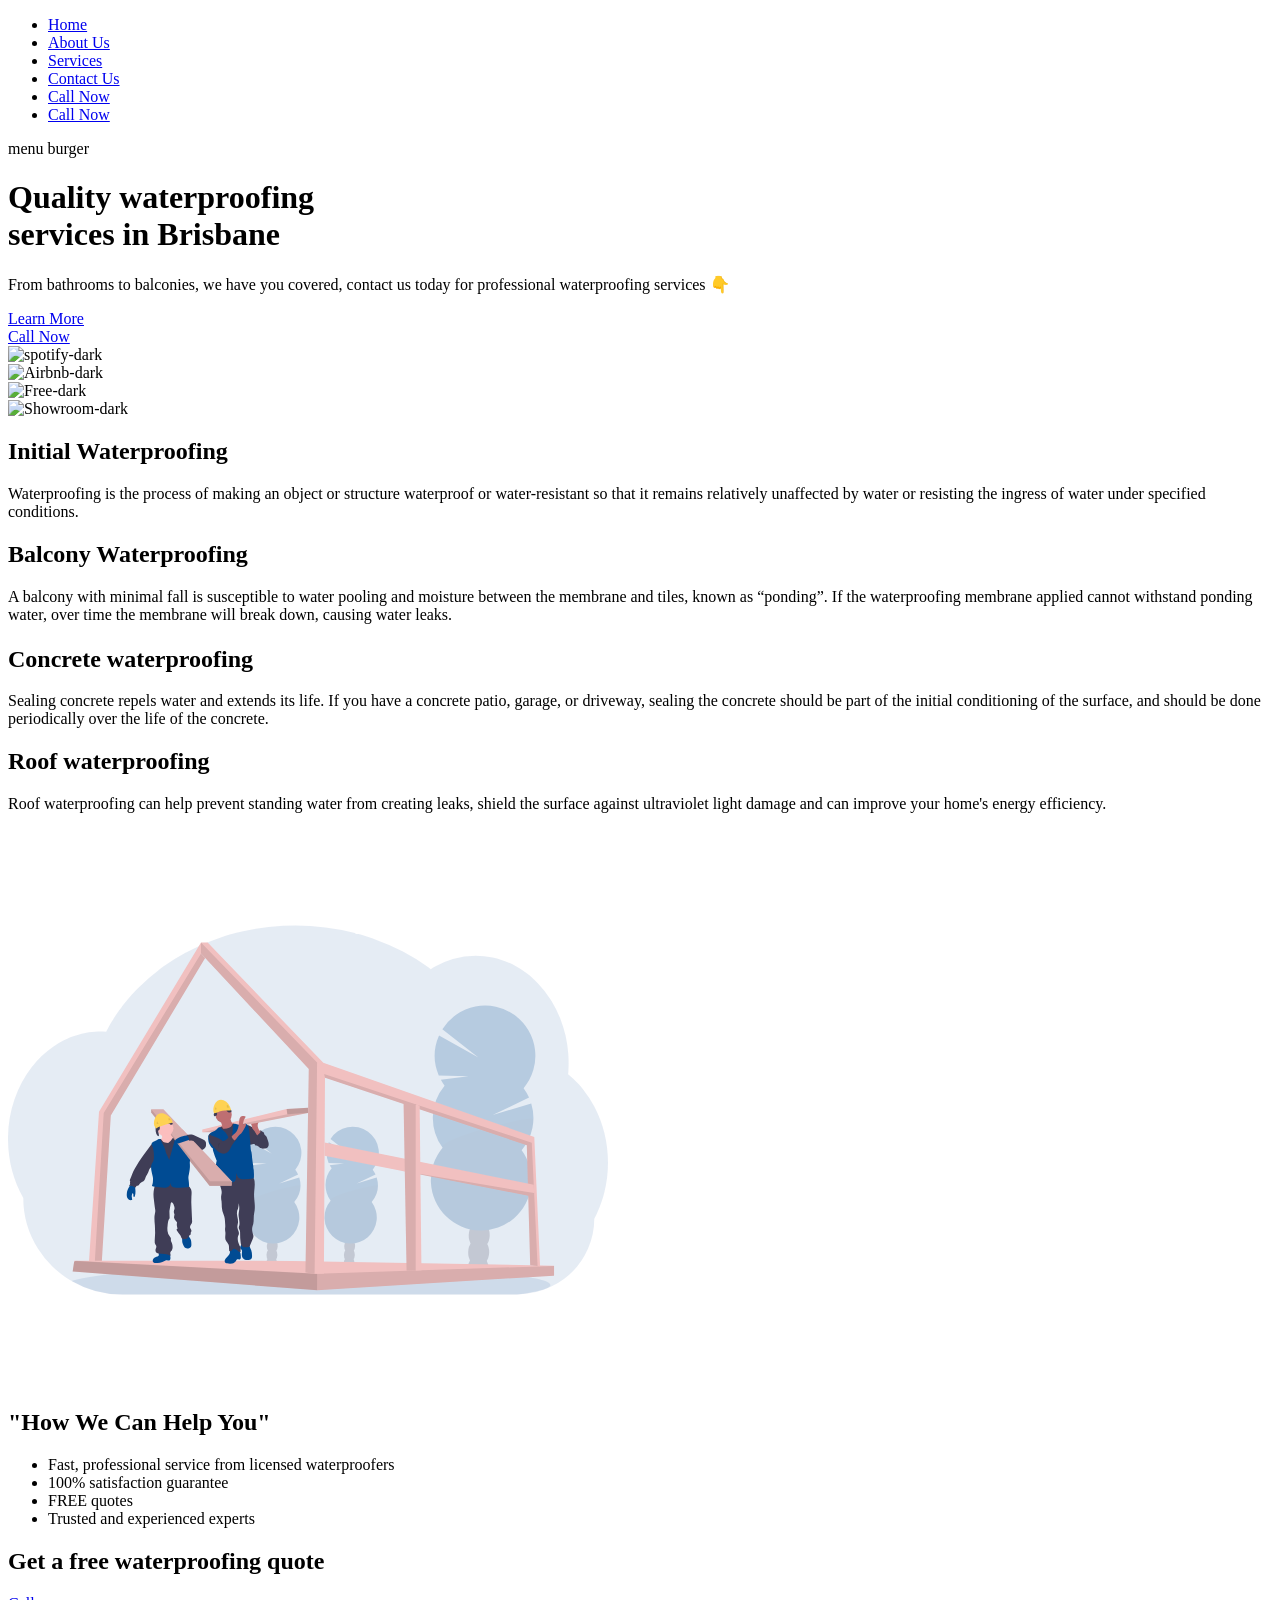
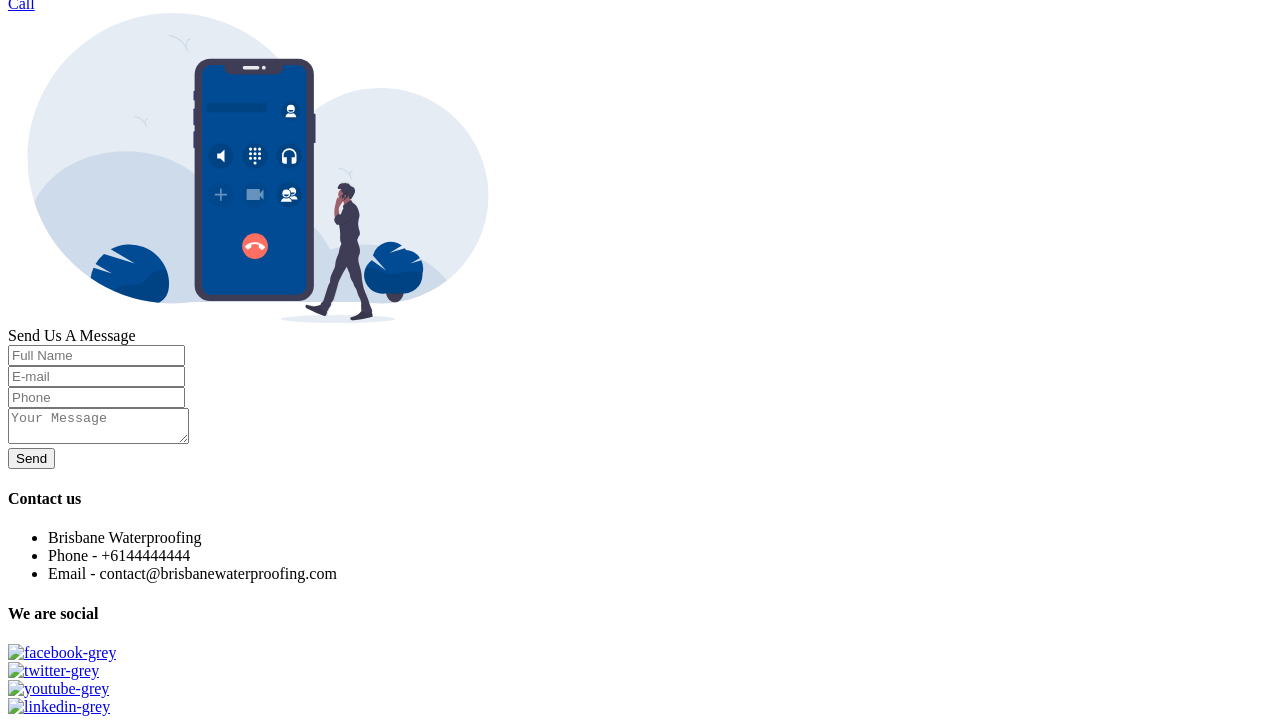
==== commit 131dc126: "foter images links" ====
--- a/_layouts/default.html
+++ b/_layouts/default.html
@@ -253,7 +253,7 @@
                                                           [endif]--><a
                                                           id="cta_button_4364162_56b0cc6c-9928-4d28-bc86-59f21a9b22c3"
                                                           class="cta_button cta-button cta-button-green fw800"
-                                                          href="https://www.lunchr.co/cs/c/?cta_guid=56b0cc6c-9928-4d28-bc86-59f21a9b22c3&amp;placement_guid=d317d902-56b7-4077-93a4-b83791b360e1&amp;portal_id=4364162&amp;canon=https%3A%2F%2Fwww.lunchr.co%2F&amp;redirect_url=[base64]&amp;click=b10c5555-a533-489b-8926-b68eccbdff54&amp;hsutk=659250b31af2493c61e0df2cf4ca65ab&amp;signature=AAH58kF13Cd1RB-GeyrfUpP_0vA0uWihdw&amp;utm_referrer=https%3A%2F%2Fwww.lunchr.co%2F&amp;pageId=10222317876&amp;__hstc=51447222.659250b31af2493c61e0df2cf4ca65ab.1578821343489.1578876547807.1578880313991.3&amp;__hssc=51447222.3.1578880313991&amp;__hsfp=1813353871&amp;contentType=standard-page"
+                                                          href="#services"
                                                           cta_dest_link="https://www.lunchr.co/recommander-lunchr"
                                                           title="Learn More">Learn More</a></span>
                                                       <!-- <script
@@ -333,12 +333,10 @@
                                                             ]><div
                                                               id="hs-cta-ie-element"
                                                             ></div><!
-                                                          [endif]--><a
+                                                          [endif]--><a href="tel:123-456-7890"
                                                           id="cta_button_4364162_2c9a4317-ac78-42ff-8efd-e940222ee6b3"
                                                           class="cta_button cta-button cta-button-green fw800"
-                                                          href="https://www.lunchr.co/cs/c/?cta_guid=2c9a4317-ac78-42ff-8efd-e940222ee6b3&amp;placement_guid=e9786037-0a70-4676-959e-1fe7b67a7b9a&amp;portal_id=4364162&amp;canon=https%3A%2F%2Fwww.lunchr.co%2F&amp;redirect_url=[base64]&amp;click=f14fdcf1-0ce8-4862-9015-d9599671c7d9&amp;hsutk=659250b31af2493c61e0df2cf4ca65ab&amp;signature=AAH58kFwxN-7pPObbRWAdJT12tygclJxug&amp;utm_referrer=https%3A%2F%2Fwww.lunchr.co%2F&amp;pageId=10222317876&amp;__hstc=51447222.659250b31af2493c61e0df2cf4ca65ab.1578821343489.1578876547807.1578880313991.3&amp;__hssc=51447222.3.1578880313991&amp;__hsfp=1813353871&amp;contentType=standard-page"
-                                                          cta_dest_link="https://app.lunchr.co/company/signup"
-                                                          title="Créer mon compte">Call Now</a></span>
+                                                        >Call Now</a></span>
                                                       <script charset="utf-8" src="assets/js/current.js"></script>
                                                     </span </span> </div> </div> <!--end widget-span -->
                                                 </div>
@@ -435,7 +433,7 @@
                               <span id="hs_cos_wrapper_module_155750208141610365_"
                                 class="hs_cos_wrapper hs_cos_wrapper_widget hs_cos_wrapper_type_linked_image"
                                 data-hs-cos-general-type="widget" data-hs-cos-type="linked_image"><img
-                                  src="./assets/images/logos/standards-australia.png" class="hs-image-widget "
+                                  src="./assets/images/logos/standards-australia-logo.png" class="hs-image-widget "
                                   style="width:95px;border-width:0px;border:0px;" width="95" alt="Airbnb-dark" /></span>
                             </div>
                           </div>
@@ -461,7 +459,7 @@
                               <span id="hs_cos_wrapper_module_155750207250510335_"
                                 class="hs_cos_wrapper hs_cos_wrapper_widget hs_cos_wrapper_type_linked_image"
                                 data-hs-cos-general-type="widget" data-hs-cos-type="linked_image"><img
-                                  src="./assets/images/logos/fb.png" class="hs-image-widget "
+                                  src="./assets/images/logos/fb-logo.png" class="hs-image-widget "
                                   style="width:95px;border-width:0px;border:0px;" width="95"
                                   alt="Showroom-dark" /></span>
                             </div>
@@ -1859,21 +1857,16 @@
                                                             role="navigation" data-sitemap-name="default"
                                                             data-menu-id="7929215611" aria-label="Navigation Menu">
                                                             <ul>
-                                                              <li class="hs-menu-item hs-menu-depth-1">
-                                                                <a href="https://www.lunchr.co/conditions-generales"
-                                                                  role="menuitem">Brisbane Waterproofing
-                                                                </a>
+                                                              <li class="hs-menu-item hs-menu-depth-1" role="menuitem">
+                                                                Brisbane Waterproofing
                                                               </li>
-                                                              <li class="hs-menu-item hs-menu-depth-1">
-                                                                <a href="https://www.lunchr.co/mentions-legales"
-                                                                  role="menuitem">Phone - +6144444444
-                                                                </a>
+                                                              <li class="hs-menu-item hs-menu-depth-1" role="menuitem">
+                                                                Phone - +6144444444
                                                               </li>
-                                                              <li class="hs-menu-item hs-menu-depth-1">
-                                                                <a href="https://www.lunchr.co/confidentialite"
-                                                                  role="menuitem">Email -
+                                                              <li class="hs-menu-item hs-menu-depth-1" role="menuitem">
+                                                                Email -
                                                                   contact@brisbanewaterproofing.com
-                                                                </a>
+                                                              
                                                               </li>
                                                             </ul>
                                                           </div>
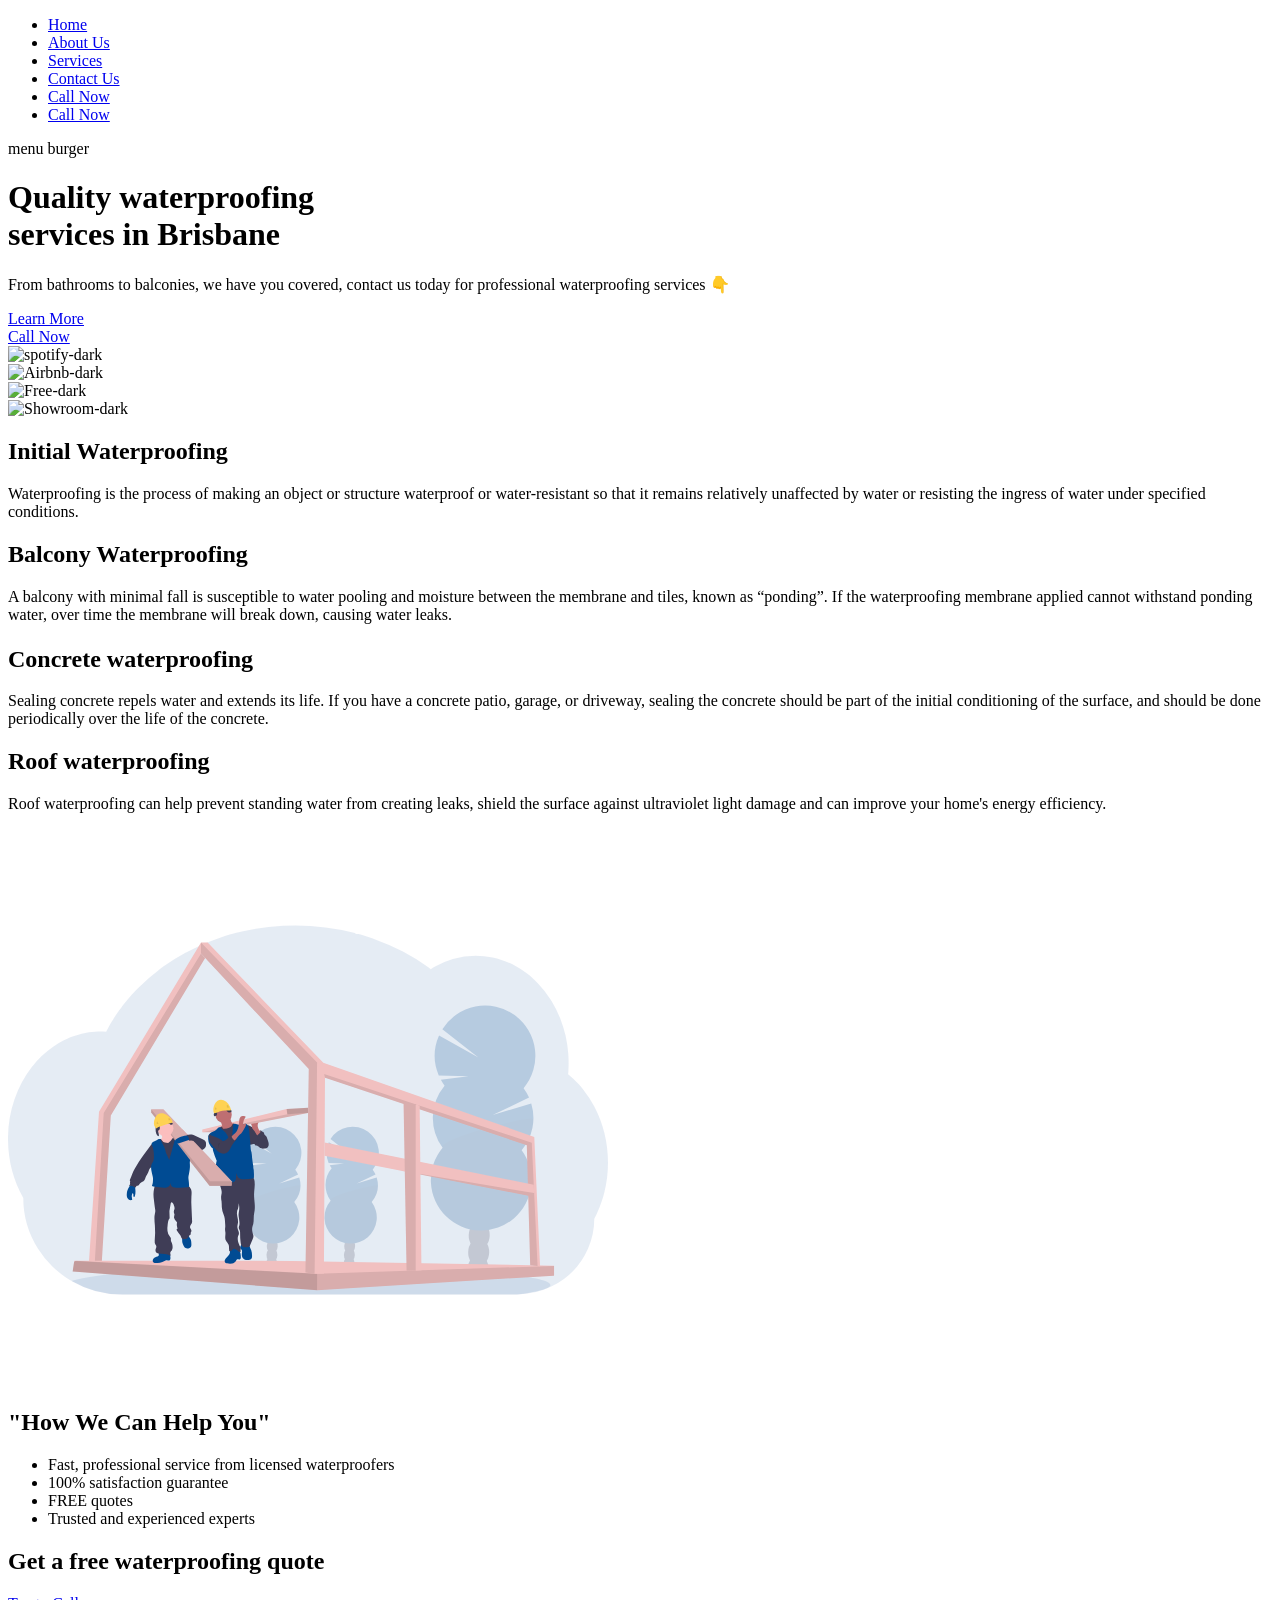
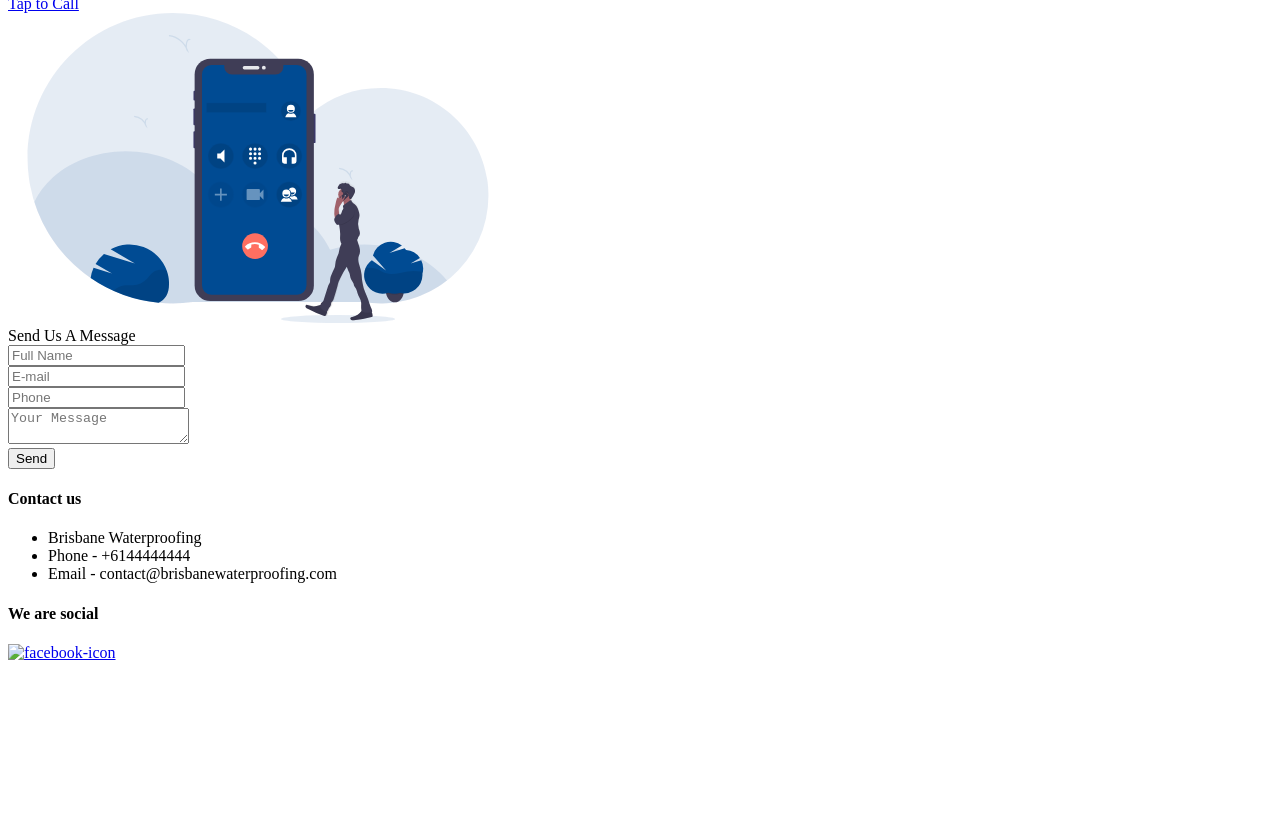
==== commit bbbe1372: "add soc link" ====
--- a/_layouts/default.html
+++ b/_layouts/default.html
@@ -254,7 +254,7 @@
                                                           id="cta_button_4364162_56b0cc6c-9928-4d28-bc86-59f21a9b22c3"
                                                           class="cta_button cta-button cta-button-green fw800"
                                                           href="#services"
-                                                          cta_dest_link="https://www.lunchr.co/recommander-lunchr"
+                                                          cta_dest_link="/#Services"
                                                           title="Learn More">Learn More</a></span>
                                                       <!-- <script
                                                           charset="utf-8"
@@ -1426,9 +1426,9 @@
                                                 style="visibility: visible;" data-hs-drop="true"><a
                                                   id="cta_button_4364162_99cdfc70-0998-41e4-bf5a-924e2f95b475"
                                                   class="cta_button cta-button cta-button-green"
-                                                  href="https://www.lunchr.co/cs/c/?cta_guid=99cdfc70-0998-41e4-bf5a-924e2f95b475&amp;placement_guid=05b26b7f-aac7-4898-a406-e3bc6e8cbef3&amp;portal_id=4364162&amp;canon=https%3A%2F%2Fwww.lunchr.co%2F&amp;redirect_url=[base64]&amp;click=e02cc3c5-33ff-4fbe-86b7-0a419c63fc46&amp;hsutk=659250b31af2493c61e0df2cf4ca65ab&amp;signature=AAH58kGU1j94rYPyYwTvmfI7syBQT7152w&amp;pageId=10222317876&amp;__hstc=51447222.659250b31af2493c61e0df2cf4ca65ab.1578821343489.1578876547807.1578880313991.3&amp;__hssc=51447222.6.1578880313991&amp;__hsfp=1813353871&amp;contentType=standard-page"
-                                                  cta_dest_link="https://www.lunchr.co/recommander-lunchr"
-                                                  title="Je recommande Lunchr !">Call</a></span>
+                                                  href="tel:0404444444"
+                                                  cta_dest_link="tel:0404444444"
+                                                  title="Call Now">Tap to Call</a></span>
                                               <script charset="utf-8" src="/assets/js/current.js"></script>
                                             </span></span>
                                         </div>
@@ -1922,13 +1922,13 @@
                                                           class="hs_cos_wrapper hs_cos_wrapper_widget hs_cos_wrapper_type_linked_image"
                                                           data-hs-cos-general-type="widget"
                                                           data-hs-cos-type="linked_image"><a
-                                                            href="https://www.facebook.com/lunchrFR/" target="_blank"
+                                                            href="https://www.facebook.com//" target="_blank"
                                                             id="hs-link-module_1551712434252833_"
                                                             style="border-width:0px;border:0px;"><img
-                                                              src="https://www.lunchr.co/hubfs/facebook-grey.svg"
+                                                              src="/assets/images/facebook.png"
                                                               class="hs-image-widget "
                                                               style="width:32px;border-width:0px;border:0px;" width="32"
-                                                              alt="facebook-grey" /></a></span>
+                                                              alt="facebook-icon" /></a></span>
                                                       </div>
                                                     </div>
                                                     <!--end widget-span -->
@@ -1942,13 +1942,13 @@
                                                           class="hs_cos_wrapper hs_cos_wrapper_widget hs_cos_wrapper_type_linked_image"
                                                           data-hs-cos-general-type="widget"
                                                           data-hs-cos-type="linked_image"><a
-                                                            href="https://twitter.com/lunchrapp" target="_blank"
+                                                            href="https://twitter.com/" target="_blank"
                                                             id="hs-link-module_15517124651681000_"
                                                             style="border-width:0px;border:0px;"><img
-                                                              src="https://www.lunchr.co/hubfs/twitter-grey.svg"
+                                                              src="/assets/images/twitter.png"
                                                               class="hs-image-widget "
                                                               style="width:40px;border-width:0px;border:0px;" width="40"
-                                                              alt="twitter-grey" /></a></span>
+                                                              alt="twitter-icon" /></a></span>
                                                       </div>
                                                     </div>
                                                     <!--end widget-span -->
@@ -1962,13 +1962,13 @@
                                                           class="hs_cos_wrapper hs_cos_wrapper_widget hs_cos_wrapper_type_linked_image"
                                                           data-hs-cos-general-type="widget"
                                                           data-hs-cos-type="linked_image"><a
-                                                            href="https://www.youtube.com/results?search_query=lunchr"
+                                                            href="https://www.youtube.com/results?search_query="
                                                             target="_blank" id="hs-link-module_1551712453570910_"
                                                             style="border-width:0px;border:0px;"><img
-                                                              src="https://www.lunchr.co/hubfs/youtube-grey.svg"
+                                                              src="/assets/images/youtube.png"
                                                               class="hs-image-widget "
                                                               style="width:46px;border-width:0px;border:0px;" width="46"
-                                                              alt="youtube-grey" /></a></span>
+                                                              alt="youtube-icon" /></a></span>
                                                       </div>
                                                     </div>
                                                     <!--end widget-span -->
@@ -1982,16 +1982,36 @@
                                                           class="hs_cos_wrapper hs_cos_wrapper_widget hs_cos_wrapper_type_linked_image"
                                                           data-hs-cos-general-type="widget"
                                                           data-hs-cos-type="linked_image"><a
-                                                            href="https://fr.linkedin.com/company/lunchr-app"
+                                                            href="https://linkedin.com/company/"
                                                             target="_blank" id="hs-link-module_15517124766091104_"
                                                             style="border-width:0px;border:0px;"><img
-                                                              src="https://www.lunchr.co/hubfs/linkedin-grey.svg"
+                                                              src="/assets/images/linkedin.png"
                                                               class="hs-image-widget "
                                                               style="width:36px;border-width:0px;border:0px;" width="36"
                                                               alt="linkedin-grey" /></a></span>
                                                       </div>
                                                     </div>
                                                     <!--end widget-span -->
+                                                  
+                                                    <div
+                                                    class="span3 widget-span widget-type-custom_widget footer-website--icon"
+                                                    data-widget-type="custom_widget" data-x="0" data-w="3">
+                                                    <div id="hs_cos_wrapper_module_1551712434252833"
+                                                      class="hs_cos_wrapper hs_cos_wrapper_widget hs_cos_wrapper_type_module widget-type-linked_image"
+                                                      data-hs-cos-general-type="widget" data-hs-cos-type="module">
+                                                      <span id="hs_cos_wrapper_module_1551712434252833_"
+                                                        class="hs_cos_wrapper hs_cos_wrapper_widget hs_cos_wrapper_type_linked_image"
+                                                        data-hs-cos-general-type="widget"
+                                                        data-hs-cos-type="linked_image"><a
+                                                          href="https://www.instagram.com//" target="_blank"
+                                                          id="hs-link-module_1551712434252833_"
+                                                          style="border-width:0px;border:0px;"><img
+                                                            src="/assets/images/instagram.png"
+                                                            class="hs-image-widget "
+                                                            style="width:32px;border-width:0px;border:0px;" width="32"
+                                                            alt="instagram-icon" /></a></span>
+                                                    </div>
+                                                  </div>
                                                   </div>
                                                   <!--end row-->
                                                 </div>
@@ -2050,4 +2070,4 @@
       </script>
 </body>
 
-</html>+</html>
